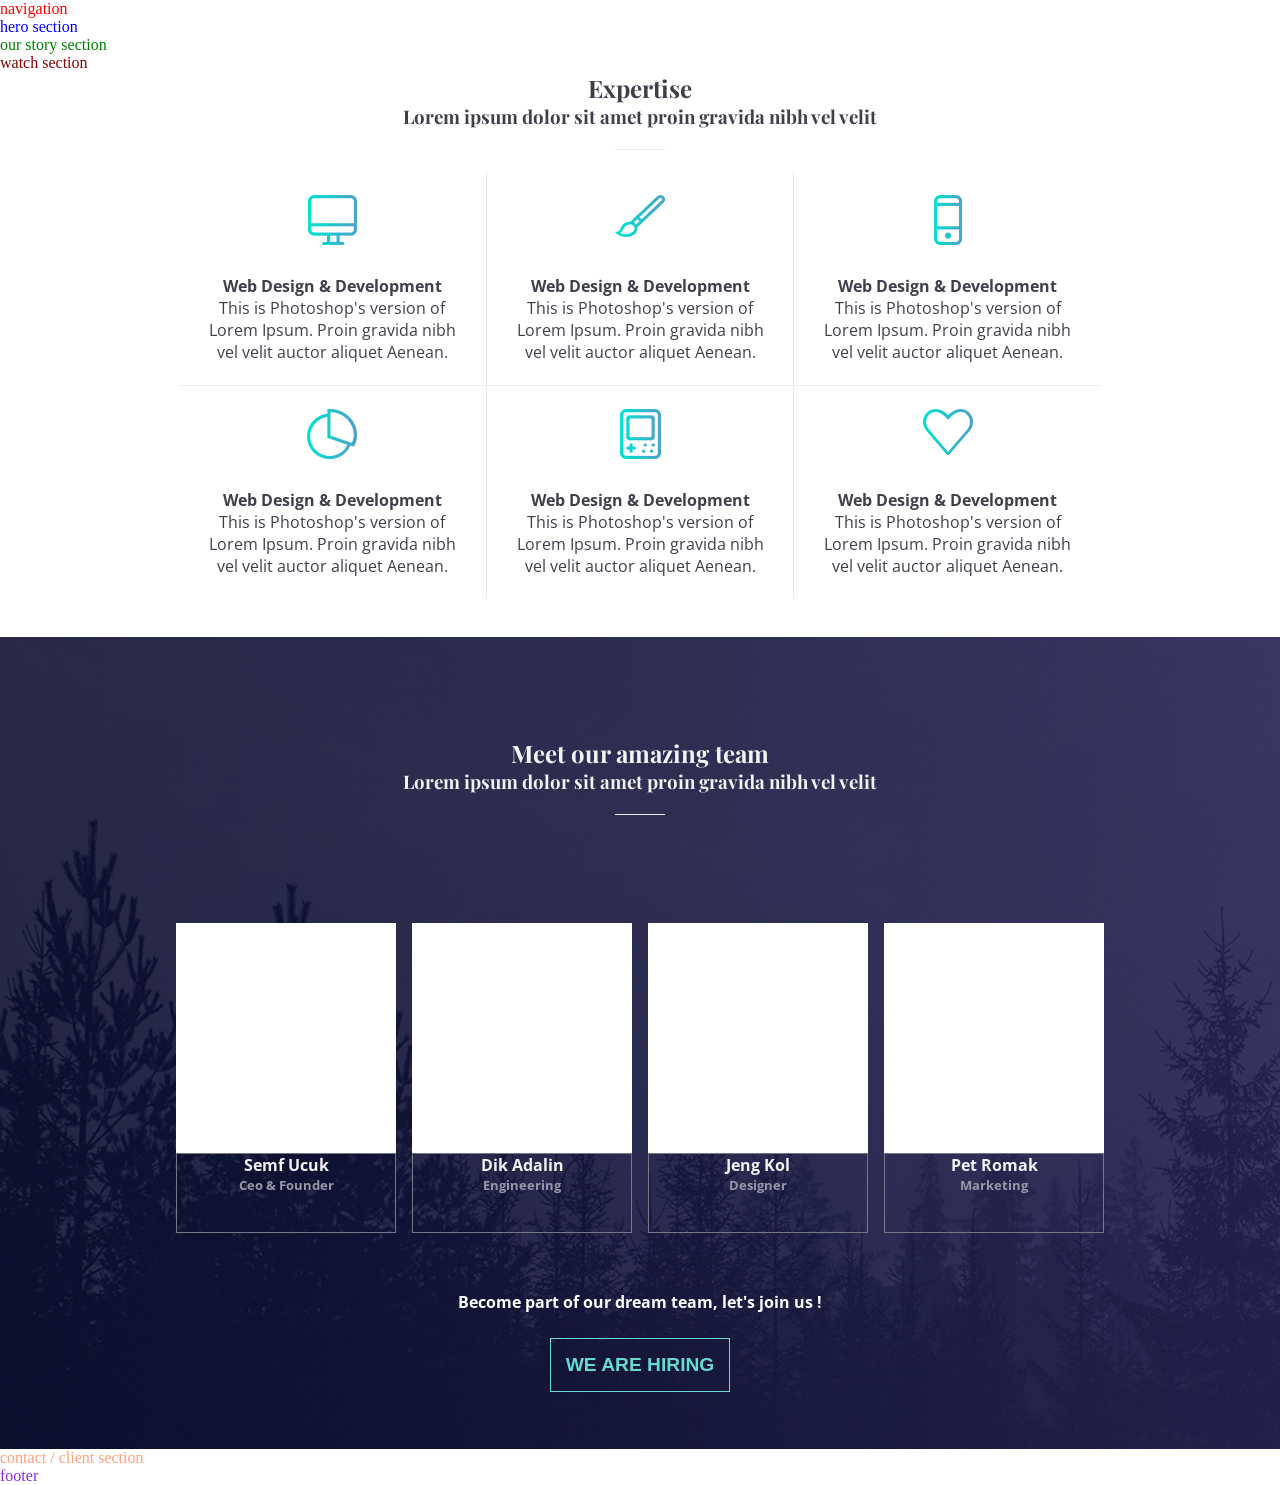
==== index.html @ 02283d52 "add expertise and team section" ====
<!DOCTYPE html>
<html lang="en">

<head>
    <meta charset="UTF-8" />
    <meta http-equiv="X-UA-Compatible" content="IE=edge" />
    <meta name="viewport" content="width=device-width, initial-scale=1.0" />
    <link rel="stylesheet" href="styles.css">
    <title>Document</title>
</head>

<body>
    <header>
        <nav>navigation</nav>
        <section id="hero-section">hero section</section>
    </header>
    <main>
        <section id="our_story-section">our story section</section>
        <section id="watch-section">watch section</section>
        <section id="expertise-section">
            <div class="wrapper5">
                <div class="top5">
                    <h2>
                        Expertise
                    </h2>
                    <h3>Lorem ipsum dolor sit amet proin gravida nibh vel velit</h3>
                    <div class="linie">&#32;</div>

                </div>
                <div class="box5" id="b1">
                    <div class="img">
                        <img src="/images/screen.png" alt="">
                    </div>

                    <h4>Web Design & Development</h4>
                    <p>This is Photoshop's version of Lorem Ipsum. Proin gravida nibh vel velit auctor aliquet Aenean.</p>
                </div>
                <div class="box5" id="b2">
                    <div class="img">
                        <img src="/images/pen.png" alt=""></div>
                    <h4>Web Design & Development</h4>
                    <p>This is Photoshop's version of Lorem Ipsum. Proin gravida nibh vel velit auctor aliquet Aenean.</p>

                </div>
                <div class="box5" id="b3">
                    <div class="img">
                        <img src="/images/mobile.png" alt=""></div>
                    <h4>Web Design & Development</h4>
                    <p>This is Photoshop's version of Lorem Ipsum. Proin gravida nibh vel velit auctor aliquet Aenean.</p>

                </div>
                <div class="box5" id="b4">
                    <div class="img">
                        <img src="/images/graph.png" alt=""></div>
                    <h4>Web Design & Development</h4>
                    <p>This is Photoshop's version of Lorem Ipsum. Proin gravida nibh vel velit auctor aliquet Aenean.</p>
                </div>
                <div class="box5" id="b5">
                    <div class="img">
                        <img src="/images/gameboy.png" alt=""></div>
                    <h4>Web Design & Development</h4>
                    <p>This is Photoshop's version of Lorem Ipsum. Proin gravida nibh vel velit auctor aliquet Aenean.</p>

                </div>
                <div class="box5" id="b6">
                    <div class="img">
                        <img src="/images/heart.png" alt=""></div>
                    <h4>Web Design & Development</h4>
                    <p>This is Photoshop's version of Lorem Ipsum. Proin gravida nibh vel velit auctor aliquet Aenean.</p>

                </div>

            </div>

        </section>
        <section id="team-section">
            <div class="wrapper6">
                <div class="container">
                    <div class="top">
                        <h2>
                            Meet our amazing team
                        </h2>
                        <h3>Lorem ipsum dolor sit amet proin gravida nibh vel velit</h3>
                        <div class="linie">&#32;</div>
                        <!-- Leerzeichen im div, damit es sichtbar wird -->
                    </div>
                    <div class="middle">
                        <div class="box1">
                            <div class="up">

                            </div>
                            <div class="down">
                                <h4>Semf Ucuk</h4>
                                <h5>Ceo & Founder</h5>
                            </div>
                        </div>
                        <div class="box2">
                            <div class="up">

                            </div>
                            <div class="down">
                                <h4>Dik Adalin</h4>
                                <h5>Engineering</h5>
                            </div>
                        </div>
                        <div class="box3">
                            <div class="up">

                            </div>
                            <div class="down">
                                <h4>Jeng Kol</h4>
                                <h5>Designer</h5>
                            </div>
                        </div>
                        <div class="box4">
                            <div class="up">

                            </div>
                            <div class="down">
                                <h4>Pet Romak</h4>
                                <h5>Marketing</h5>
                            </div>
                        </div>
                    </div>
                    <div class="bottom">
                        <h4>Become part of our dream team, let's join us !</h4>
                        <form action="">
                            <button type="submit">We are hiring</button>
                        </form>
                    </div>
                </div>
            </div>
        </section>
        <section id="contact_client-section">contact / client section</section>
    </main>
    <footer>footer</footer>
</body>

</html>
---- styles.css ----
/*fonts für team-section und contact-client-section*/
    
    @import url('https://fonts.googleapis.com/css2?family=Open+Sans:wght@300&family=Playfair+Display:wght@600&display=swap');
    * {
        margin: 0;
    }
    
    nav {
        color: red;
    }
    
    #hero-section {
        color: blue;
    }
    
    #our_story-section {
        color: green;
    }
    
    #watch-section {
        color: darkred;
    }
    
    #expertise-section {
        color: fuchsia;
    }
    /* expertise-section */
    
    #expertise-section {
        width: 100%;
        display: flex;
        justify-content: center;
    }
    
    #expertise-section .wrapper5 {
        width: 60rem;
        display: flex;
        font-family: 'Playfair Display', serif;
        color: rgb(64, 62, 75);
        flex-wrap: wrap;
        justify-content: center;
        margin-bottom: 2.4rem;
    }
    
    #expertise-section .wrapper5 .top5 {
        width: 100%;
        text-align: center;
    }
    
    #expertise-section .wrapper5 #b1,
    #b2,
    #b4,
    #b5 {
        border-right: 1px solid rgb(235, 235, 235);
    }
    
    #expertise-section .wrapper5 #b1,
    #b2,
    #b3 {
        border-bottom: 1px solid rgb(235, 235, 235);
        margin-top: 1.4rem;
    }
    
    @media only screen and (max-width: 900px) {
        #expertise-section .wrapper5 #b1,
        #b3,
        #b5 {
            border-right: 1px solid rgb(235, 235, 235);
        }
        #expertise-section .wrapper5 #b1,
        #b2,
        #b3,
        #b4 {
            border-bottom: 1px solid rgb(235, 235, 235);
        }
        #expertise-section .wrapper5 #b2,
        #b4,
        #b6 {
            border-right: none;
        }
        #expertise-section .wrapper5 #b1,
        #b2 {
            margin-top: 1.4rem;
        }
    }
    
    #expertise-section .wrapper5 .box5 {
        width: 16.375rem;
        text-align: center;
        display: flex;
        flex-direction: column;
        padding: 1.4rem 1.4rem;
    }
    
    #expertise-section .wrapper5 .box5 .img {
        height: 3rem;
        padding-bottom: 2rem;
    }
    
    #expertise-section .wrapper5 .box5 h4,
    p {
        font-family: 'Open Sans', sans-serif;
    }
    /* team-section */
    
    #team-section .wrapper6 {
        width: 100%;
        height: 100%;
        background-image: url(/images/bgk-header.png);
        background-repeat: no-repeat;
        background-size: cover;
        display: flex;
        justify-content: center;
    }
    
    #team-section .container {
        height: 100%;
        width: 60rem;
        font-family: 'Playfair Display', serif;
    }
    
    #team-section .container h2 {
        color: rgb(243, 243, 245);
    }
    
    #team-section .container h3 {
        color: rgb(243, 243, 245);
    }
    
    #team-section .container .top {
        height: 11.625rem;
        text-align: center;
        margin-top: 100px;
    }
    
    .linie {
        border-bottom: 1px solid rgb(235, 235, 235);
        width: 3.125rem;
        margin: 0 auto;
        height: 1.25rem;
    }
    
    #team-section .container .middle {
        display: flex;
        flex-direction: row;
        justify-content: space-evenly;
    }
    
    #team-section .container .middle div[class*="box"] {
        width: 220px;
        height: 19.375rem;
    }
    
    #team-section .container .middle div[class="up"] {
        background-color: white;
        height: 230px;
    }
    
    #team-section .container .middle div[class="down"] {
        border: 1px solid rgb(118, 120, 138);
        height: 78px;
        text-align: center;
        font-family: 'Open Sans', sans-serif;
    }
    
    #team-section .container .middle div[class="down"] h4 {
        color: rgb(243, 243, 245);
    }
    
    #team-section .container .middle div[class="down"] h5 {
        color: rgb(152, 152, 169);
    }
    
    #team-section .container .bottom {
        height: 13.5rem;
        display: flex;
        flex-direction: column;
        justify-content: center;
        align-items: center;
        color: white;
        font-family: 'Open Sans', sans-serif;
    }
    
    #team-section .container .bottom button {
        border: 1px solid rgb(104, 218, 205);
        color: rgb(104, 218, 205);
        text-transform: uppercase;
        padding: 15px;
        font-weight: bold;
        font-size: larger;
        background-color: transparent;
        margin-top: 1.5625rem;
    }
    
    #contact_client-section {
        color: lightsalmon;
    }
    
    footer {
        color: blueviolet;
    }
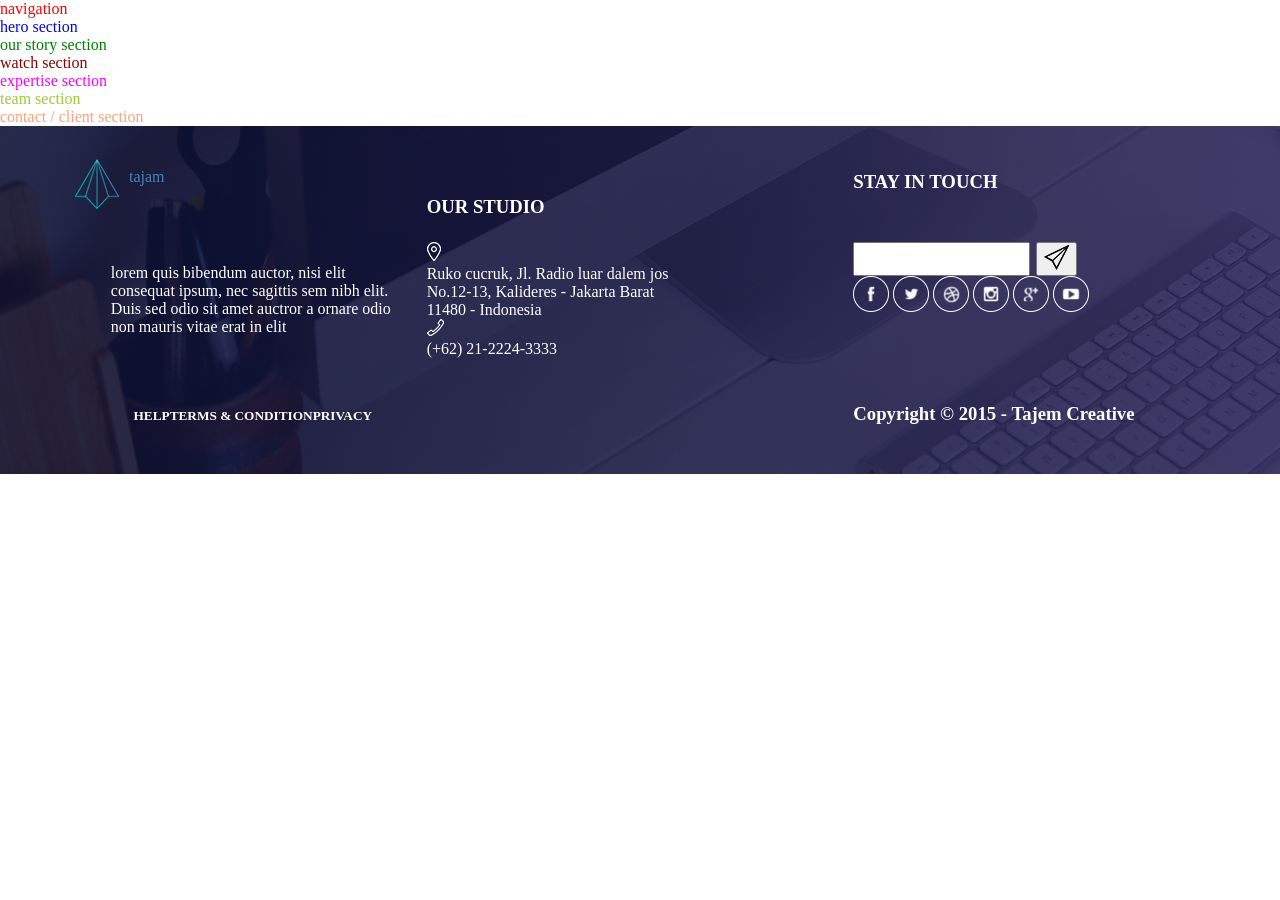
==== commit a2942a83: "footer2.0" ====
--- a/index.html
+++ b/index.html
@@ -17,123 +17,65 @@
     <main>
         <section id="our_story-section">our story section</section>
         <section id="watch-section">watch section</section>
-        <section id="expertise-section">
-            <div class="wrapper5">
-                <div class="top5">
-                    <h2>
-                        Expertise
-                    </h2>
-                    <h3>Lorem ipsum dolor sit amet proin gravida nibh vel velit</h3>
-                    <div class="linie">&#32;</div>
-
-                </div>
-                <div class="box5" id="b1">
-                    <div class="img">
-                        <img src="/images/screen.png" alt="">
-                    </div>
-
-                    <h4>Web Design & Development</h4>
-                    <p>This is Photoshop's version of Lorem Ipsum. Proin gravida nibh vel velit auctor aliquet Aenean.</p>
-                </div>
-                <div class="box5" id="b2">
-                    <div class="img">
-                        <img src="/images/pen.png" alt=""></div>
-                    <h4>Web Design & Development</h4>
-                    <p>This is Photoshop's version of Lorem Ipsum. Proin gravida nibh vel velit auctor aliquet Aenean.</p>
-
-                </div>
-                <div class="box5" id="b3">
-                    <div class="img">
-                        <img src="/images/mobile.png" alt=""></div>
-                    <h4>Web Design & Development</h4>
-                    <p>This is Photoshop's version of Lorem Ipsum. Proin gravida nibh vel velit auctor aliquet Aenean.</p>
-
-                </div>
-                <div class="box5" id="b4">
-                    <div class="img">
-                        <img src="/images/graph.png" alt=""></div>
-                    <h4>Web Design & Development</h4>
-                    <p>This is Photoshop's version of Lorem Ipsum. Proin gravida nibh vel velit auctor aliquet Aenean.</p>
-                </div>
-                <div class="box5" id="b5">
-                    <div class="img">
-                        <img src="/images/gameboy.png" alt=""></div>
-                    <h4>Web Design & Development</h4>
-                    <p>This is Photoshop's version of Lorem Ipsum. Proin gravida nibh vel velit auctor aliquet Aenean.</p>
-
-                </div>
-                <div class="box5" id="b6">
-                    <div class="img">
-                        <img src="/images/heart.png" alt=""></div>
-                    <h4>Web Design & Development</h4>
-                    <p>This is Photoshop's version of Lorem Ipsum. Proin gravida nibh vel velit auctor aliquet Aenean.</p>
-
-                </div>
-
-            </div>
-
-        </section>
-        <section id="team-section">
-            <div class="wrapper6">
-                <div class="container">
-                    <div class="top">
-                        <h2>
-                            Meet our amazing team
-                        </h2>
-                        <h3>Lorem ipsum dolor sit amet proin gravida nibh vel velit</h3>
-                        <div class="linie">&#32;</div>
-                        <!-- Leerzeichen im div, damit es sichtbar wird -->
-                    </div>
-                    <div class="middle">
-                        <div class="box1">
-                            <div class="up">
-
-                            </div>
-                            <div class="down">
-                                <h4>Semf Ucuk</h4>
-                                <h5>Ceo & Founder</h5>
-                            </div>
-                        </div>
-                        <div class="box2">
-                            <div class="up">
-
-                            </div>
-                            <div class="down">
-                                <h4>Dik Adalin</h4>
-                                <h5>Engineering</h5>
-                            </div>
-                        </div>
-                        <div class="box3">
-                            <div class="up">
-
-                            </div>
-                            <div class="down">
-                                <h4>Jeng Kol</h4>
-                                <h5>Designer</h5>
-                            </div>
-                        </div>
-                        <div class="box4">
-                            <div class="up">
-
-                            </div>
-                            <div class="down">
-                                <h4>Pet Romak</h4>
-                                <h5>Marketing</h5>
-                            </div>
-                        </div>
-                    </div>
-                    <div class="bottom">
-                        <h4>Become part of our dream team, let's join us !</h4>
-                        <form action="">
-                            <button type="submit">We are hiring</button>
-                        </form>
-                    </div>
-                </div>
-            </div>
-        </section>
+        <section id="expertise-section">expertise section</section>
+        <section id="team-section">team section</section>
         <section id="contact_client-section">contact / client section</section>
     </main>
-    <footer>footer</footer>
+    <!-- Romano's Abschnitt -->
+    <footer>
+    <div class="parent">
+        <div class="div1">
+        <img src="images/logo.png" width="44" height="50">
+             <p>tajam</p>
+    </div>
+        <div class="div2">
+            <h3>OUR STUDIO</h3>
+        </div>
+        <div class="div3">
+            <h3>STAY IN TOUCH</h3>
+        </div>
+        <div class="div4">
+            <p>lorem quis bibendum auctor, nisi elit<br>
+                consequat ipsum, nec sagittis sem nibh elit.<br>
+                Duis sed odio sit amet auctror a ornare odio<br>
+                non mauris vitae erat in elit</p>
+        </div>
+        <div class="div5">
+            <img src="images/big104.png" class="pic1">
+            <p>Ruko cucruk, Jl. Radio luar dalem jos<br>
+                No.12-13, Kalideres - Jakarta Barat<br>
+                11480 - Indonesia</p>
+            <img src="images/phone351.png" class="pic2">
+            <p>(+62) 21-2224-3333</p>
+        </div>
+        <div class="div6">
+            <div class="subsc">
+                <input type="email" >
+                <button type="submit" class="subbut"><img src="images/paper122.png"></button>
+            </div>
+            <img src="images/facebook.png">
+            <img src="images/twitter.png">
+            <img src="images/dribbble.png">
+            <img src="images/instagram.png">
+            <img src="images/gplus.png">
+            <img src="images/youtube.png">
+        </div>
+        <div class="div7">
+            <p>&nbsp</p>
+            <h5>HELP</h5> <h5>TERMS & CONDITION</h5> <h5>PRIVACY</h5>
+        </div>
+        <div class="div8">
+
+        </div>
+        <div class="div9">
+            <h3>Copyright &copy 2015 - Tajem Creative</h3>
+        </div>
+
+
+
+    </div>
+
+    </footer>
 </body>
 
 </html>
--- a/styles.css
+++ b/styles.css
@@ -1,201 +1,107 @@
-    /*fonts für team-section und contact-client-section*/
-    
-    @import url('https://fonts.googleapis.com/css2?family=Open+Sans:wght@300&family=Playfair+Display:wght@600&display=swap');
-    * {
-        margin: 0;
-    }
-    
-    nav {
-        color: red;
-    }
-    
-    #hero-section {
-        color: blue;
-    }
-    
-    #our_story-section {
-        color: green;
-    }
-    
-    #watch-section {
-        color: darkred;
-    }
-    
-    #expertise-section {
-        color: fuchsia;
-    }
-    /* expertise-section */
-    
-    #expertise-section {
-        width: 100%;
-        display: flex;
-        justify-content: center;
-    }
-    
-    #expertise-section .wrapper5 {
-        width: 60rem;
-        display: flex;
-        font-family: 'Playfair Display', serif;
-        color: rgb(64, 62, 75);
-        flex-wrap: wrap;
-        justify-content: center;
-        margin-bottom: 2.4rem;
-    }
-    
-    #expertise-section .wrapper5 .top5 {
-        width: 100%;
-        text-align: center;
-    }
-    
-    #expertise-section .wrapper5 #b1,
-    #b2,
-    #b4,
-    #b5 {
-        border-right: 1px solid rgb(235, 235, 235);
-    }
-    
-    #expertise-section .wrapper5 #b1,
-    #b2,
-    #b3 {
-        border-bottom: 1px solid rgb(235, 235, 235);
-        margin-top: 1.4rem;
-    }
-    
-    @media only screen and (max-width: 900px) {
-        #expertise-section .wrapper5 #b1,
-        #b3,
-        #b5 {
-            border-right: 1px solid rgb(235, 235, 235);
-        }
-        #expertise-section .wrapper5 #b1,
-        #b2,
-        #b3,
-        #b4 {
-            border-bottom: 1px solid rgb(235, 235, 235);
-        }
-        #expertise-section .wrapper5 #b2,
-        #b4,
-        #b6 {
-            border-right: none;
-        }
-        #expertise-section .wrapper5 #b1,
-        #b2 {
-            margin-top: 1.4rem;
-        }
-    }
-    
-    #expertise-section .wrapper5 .box5 {
-        width: 16.375rem;
-        text-align: center;
-        display: flex;
-        flex-direction: column;
-        padding: 1.4rem 1.4rem;
-    }
-    
-    #expertise-section .wrapper5 .box5 .img {
-        height: 3rem;
-        padding-bottom: 2rem;
-    }
-    
-    #expertise-section .wrapper5 .box5 h4,
-    p {
-        font-family: 'Open Sans', sans-serif;
-    }
-    /* team-section */
-    
-    #team-section .wrapper6 {
-        width: 100%;
-        height: 100%;
-        background-image: url(/images/bgk-header.png);
-        background-repeat: no-repeat;
-        background-size: cover;
-        display: flex;
-        justify-content: center;
-    }
-    
-    #team-section .container {
-        height: 100%;
-        width: 60rem;
-        font-family: 'Playfair Display', serif;
-    }
-    
-    #team-section .container h2 {
-        color: rgb(243, 243, 245);
-    }
-    
-    #team-section .container h3 {
-        color: rgb(243, 243, 245);
-    }
-    
-    #team-section .container .top {
-        height: 11.625rem;
-        text-align: center;
-        margin-top: 100px;
-    }
-    
-    .linie {
-        border-bottom: 1px solid rgb(235, 235, 235);
-        width: 3.125rem;
-        margin: 0 auto;
-        height: 1.25rem;
-    }
-    
-    #team-section .container .middle {
-        display: flex;
-        flex-direction: row;
-        justify-content: space-evenly;
-    }
-    
-    #team-section .container .middle div[class*="box"] {
-        width: 220px;
-        height: 19.375rem;
-    }
-    
-    #team-section .container .middle div[class="up"] {
-        background-color: white;
-        height: 230px;
-    }
-    
-    #team-section .container .middle div[class="down"] {
-        border: 1px solid rgb(118, 120, 138);
-        height: 78px;
-        text-align: center;
-        font-family: 'Open Sans', sans-serif;
-    }
-    
-    #team-section .container .middle div[class="down"] h4 {
-        color: rgb(243, 243, 245);
-    }
-    
-    #team-section .container .middle div[class="down"] h5 {
-        color: rgb(152, 152, 169);
-    }
-    
-    #team-section .container .bottom {
-        height: 13.5rem;
-        display: flex;
-        flex-direction: column;
-        justify-content: center;
-        align-items: center;
-        color: white;
-        font-family: 'Open Sans', sans-serif;
-    }
-    
-    #team-section .container .bottom button {
-        border: 1px solid rgb(104, 218, 205);
-        color: rgb(104, 218, 205);
-        text-transform: uppercase;
-        padding: 15px;
-        font-weight: bold;
-        font-size: larger;
-        background-color: transparent;
-        margin-top: 1.5625rem;
-    }
-    
-    #contact_client-section {
-        color: lightsalmon;
-    }
-    
-    footer {
-        color: blueviolet;
-    }+* {margin: 0;
+}
+nav {
+    color: red;
+}
+#hero-section {
+    color: blue;
+}
+#our_story-section{
+color: green;
+}
+#watch-section { color: darkred;
+}
+#expertise-section {
+    color: fuchsia;
+}
+#team-section {
+    color: yellowgreen;
+}
+#contact_client-section {
+    color: lightsalmon;
+}
+/*Footer - Start - Romano */
+footer {
+    /*color: white;*/
+    background-image: url("images/bgk-footer.png");
+    color: white;
+}
+.parent {
+    display: grid;
+    grid-template-columns: repeat(3, 1fr);
+    grid-template-rows: repeat(3, 1fr);
+    grid-column-gap: 0px;
+    grid-row-gap: 0px;
+
+
+}
+
+.div1 {
+    grid-area: 1 / 1 / 2 / 2;
+    color: steelblue;
+    justify-content: center;
+    justify-items: stretch;
+    display: flex;
+    align-items: center;
+    padding-left: 75px;
+}
+.div1 p{
+    flex-grow: 1;
+    padding-left: 10px;
+    height: 2em;
+
+}
+.div2 {
+    grid-area: 1 / 2 / 2 / 3;
+    justify-content: center;
+    align-content: center;
+    align-items: center;
+}
+h3{
+    padding-top: 45px;
+}
+.div3 { grid-area: 1 / 3 / 2 / 4;
+}
+
+.div4 {
+    grid-area: 2 / 1 / 3 / 2;
+    justify-content: center;
+    display: flex;
+    align-items: center;
+    padding-left: 75px;
+}
+
+.div5 {
+    grid-area: 2 / 2 / 3 / 3;
+}
+
+.div6 {
+    grid-area: 2 / 3 / 3 / 4;
+    padding-right: 75px;
+}
+.div6 img{
+
+}
+.subsc{
+    display: flex;
+    gap: 6px;
+}
+.subbut{
+
+}
+.div7 {
+    grid-area: 3 / 1 / 4 / 2;
+    justify-content: center;
+    display: flex;
+    align-items: center;
+    padding-left: 75px;
+}
+
+.div8 {
+    grid-area: 3 / 2 / 4 / 3;
+}
+
+.div9 {
+    grid-area: 3 / 3 / 4 / 4;
+}
+/*Footer - Ende - Romano */
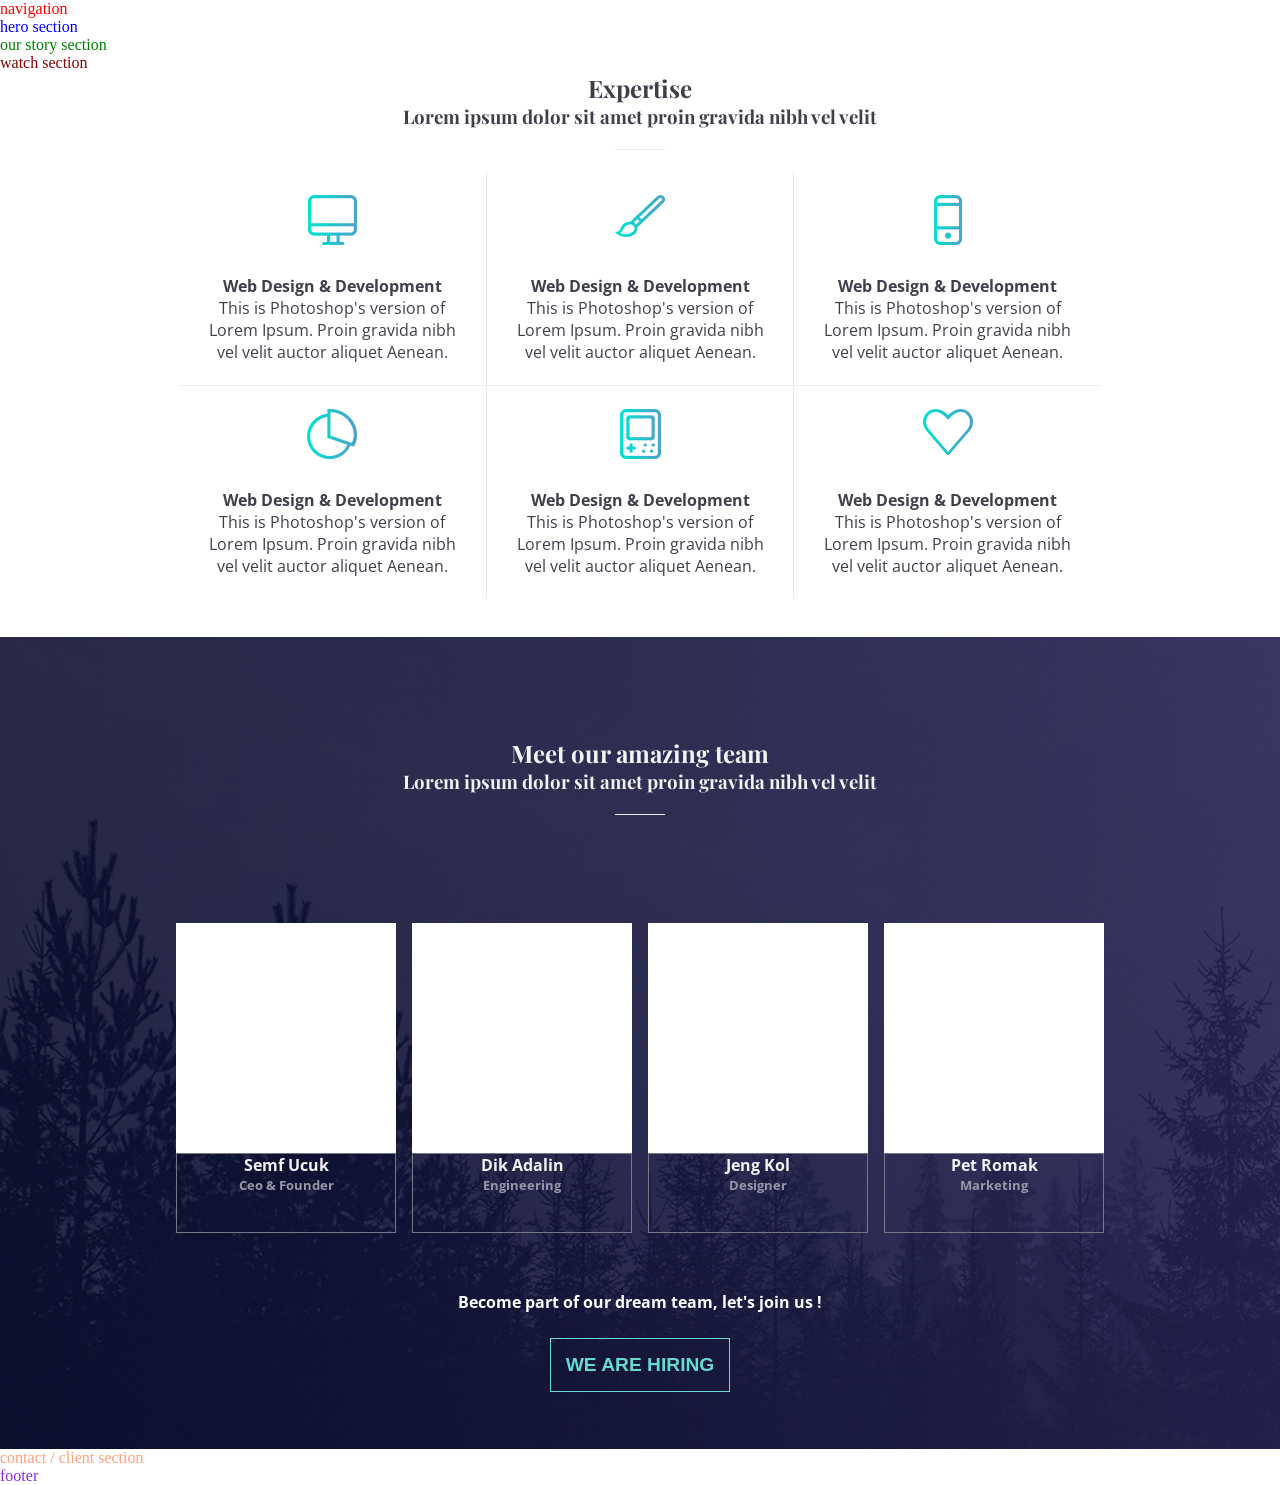
==== commit e8d687d7: "add all" ====
--- a/index.html
+++ b/index.html
@@ -17,65 +17,124 @@
     <main>
         <section id="our_story-section">our story section</section>
         <section id="watch-section">watch section</section>
-        <section id="expertise-section">expertise section</section>
-        <section id="team-section">team section</section>
+        <section id="expertise-section">
+            <div class="wrapper5">
+                <div class="top5">
+                    <h2>
+                        Expertise
+                    </h2>
+                    <h3>Lorem ipsum dolor sit amet proin gravida nibh vel velit</h3>
+                    <div class="linie">&#32;</div>
+
+                </div>
+                <div class="box5" id="b1">
+                    <div class="img">
+                        <img src="/images/screen.png" alt="">
+                    </div>
+
+                    <h4>Web Design & Development</h4>
+                    <p>This is Photoshop's version of Lorem Ipsum. Proin gravida nibh vel velit auctor aliquet Aenean.</p>
+                </div>
+                <div class="box5" id="b2">
+                    <div class="img">
+                        <img src="/images/pen.png" alt=""></div>
+                    <h4>Web Design & Development</h4>
+                    <p>This is Photoshop's version of Lorem Ipsum. Proin gravida nibh vel velit auctor aliquet Aenean.</p>
+
+                </div>
+                <div class="box5" id="b3">
+                    <div class="img">
+                        <img src="/images/mobile.png" alt=""></div>
+                    <h4>Web Design & Development</h4>
+                    <p>This is Photoshop's version of Lorem Ipsum. Proin gravida nibh vel velit auctor aliquet Aenean.</p>
+
+                </div>
+                <div class="box5" id="b4">
+                    <div class="img">
+                        <img src="/images/graph.png" alt=""></div>
+                    <h4>Web Design & Development</h4>
+                    <p>This is Photoshop's version of Lorem Ipsum. Proin gravida nibh vel velit auctor aliquet Aenean.</p>
+                </div>
+                <div class="box5" id="b5">
+                    <div class="img">
+                        <img src="/images/gameboy.png" alt=""></div>
+                    <h4>Web Design & Development</h4>
+                    <p>This is Photoshop's version of Lorem Ipsum. Proin gravida nibh vel velit auctor aliquet Aenean.</p>
+
+                </div>
+                <div class="box5" id="b6">
+                    <div class="img">
+                        <img src="/images/heart.png" alt=""></div>
+                    <h4>Web Design & Development</h4>
+                    <p>This is Photoshop's version of Lorem Ipsum. Proin gravida nibh vel velit auctor aliquet Aenean.</p>
+
+                </div>
+
+            </div>
+
+
+        </section>
+        <section id="team-section">
+            <div class="wrapper6">
+                <div class="container">
+                    <div class="top">
+                        <h2>
+                            Meet our amazing team
+                        </h2>
+                        <h3>Lorem ipsum dolor sit amet proin gravida nibh vel velit</h3>
+                        <div class="linie">&#32;</div>
+                        <!-- Leerzeichen im div, damit es sichtbar wird -->
+                    </div>
+                    <div class="middle">
+                        <div class="box1">
+                            <div class="up">
+
+                            </div>
+                            <div class="down">
+                                <h4>Semf Ucuk</h4>
+                                <h5>Ceo & Founder</h5>
+                            </div>
+                        </div>
+                        <div class="box2">
+                            <div class="up">
+
+                            </div>
+                            <div class="down">
+                                <h4>Dik Adalin</h4>
+                                <h5>Engineering</h5>
+                            </div>
+                        </div>
+                        <div class="box3">
+                            <div class="up">
+
+                            </div>
+                            <div class="down">
+                                <h4>Jeng Kol</h4>
+                                <h5>Designer</h5>
+                            </div>
+                        </div>
+                        <div class="box4">
+                            <div class="up">
+
+                            </div>
+                            <div class="down">
+                                <h4>Pet Romak</h4>
+                                <h5>Marketing</h5>
+                            </div>
+                        </div>
+                    </div>
+                    <div class="bottom">
+                        <h4>Become part of our dream team, let's join us !</h4>
+                        <form action="">
+                            <button type="submit">We are hiring</button>
+                        </form>
+                    </div>
+                </div>
+            </div>
+        </section>
         <section id="contact_client-section">contact / client section</section>
     </main>
-    <!-- Romano's Abschnitt -->
-    <footer>
-    <div class="parent">
-        <div class="div1">
-        <img src="images/logo.png" width="44" height="50">
-             <p>tajam</p>
-    </div>
-        <div class="div2">
-            <h3>OUR STUDIO</h3>
-        </div>
-        <div class="div3">
-            <h3>STAY IN TOUCH</h3>
-        </div>
-        <div class="div4">
-            <p>lorem quis bibendum auctor, nisi elit<br>
-                consequat ipsum, nec sagittis sem nibh elit.<br>
-                Duis sed odio sit amet auctror a ornare odio<br>
-                non mauris vitae erat in elit</p>
-        </div>
-        <div class="div5">
-            <img src="images/big104.png" class="pic1">
-            <p>Ruko cucruk, Jl. Radio luar dalem jos<br>
-                No.12-13, Kalideres - Jakarta Barat<br>
-                11480 - Indonesia</p>
-            <img src="images/phone351.png" class="pic2">
-            <p>(+62) 21-2224-3333</p>
-        </div>
-        <div class="div6">
-            <div class="subsc">
-                <input type="email" >
-                <button type="submit" class="subbut"><img src="images/paper122.png"></button>
-            </div>
-            <img src="images/facebook.png">
-            <img src="images/twitter.png">
-            <img src="images/dribbble.png">
-            <img src="images/instagram.png">
-            <img src="images/gplus.png">
-            <img src="images/youtube.png">
-        </div>
-        <div class="div7">
-            <p>&nbsp</p>
-            <h5>HELP</h5> <h5>TERMS & CONDITION</h5> <h5>PRIVACY</h5>
-        </div>
-        <div class="div8">
-
-        </div>
-        <div class="div9">
-            <h3>Copyright &copy 2015 - Tajem Creative</h3>
-        </div>
-
-
-
-    </div>
-
-    </footer>
+    <footer>footer</footer>
 </body>
 
 </html>
--- a/styles.css
+++ b/styles.css
@@ -1,107 +1,204 @@
-* {margin: 0;
-}
-nav {
-    color: red;
-}
-#hero-section {
-    color: blue;
-}
-#our_story-section{
-color: green;
-}
-#watch-section { color: darkred;
-}
-#expertise-section {
-    color: fuchsia;
-}
-#team-section {
-    color: yellowgreen;
-}
-#contact_client-section {
-    color: lightsalmon;
-}
-/*Footer - Start - Romano */
-footer {
-    /*color: white;*/
-    background-image: url("images/bgk-footer.png");
-    color: white;
-}
-.parent {
-    display: grid;
-    grid-template-columns: repeat(3, 1fr);
-    grid-template-rows: repeat(3, 1fr);
-    grid-column-gap: 0px;
-    grid-row-gap: 0px;
-
-
-}
-
-.div1 {
-    grid-area: 1 / 1 / 2 / 2;
-    color: steelblue;
-    justify-content: center;
-    justify-items: stretch;
-    display: flex;
-    align-items: center;
-    padding-left: 75px;
-}
-.div1 p{
-    flex-grow: 1;
-    padding-left: 10px;
-    height: 2em;
-
-}
-.div2 {
-    grid-area: 1 / 2 / 2 / 3;
-    justify-content: center;
-    align-content: center;
-    align-items: center;
-}
-h3{
-    padding-top: 45px;
-}
-.div3 { grid-area: 1 / 3 / 2 / 4;
-}
-
-.div4 {
-    grid-area: 2 / 1 / 3 / 2;
-    justify-content: center;
-    display: flex;
-    align-items: center;
-    padding-left: 75px;
-}
-
-.div5 {
-    grid-area: 2 / 2 / 3 / 3;
-}
-
-.div6 {
-    grid-area: 2 / 3 / 3 / 4;
-    padding-right: 75px;
-}
-.div6 img{
-
-}
-.subsc{
-    display: flex;
-    gap: 6px;
-}
-.subbut{
-
-}
-.div7 {
-    grid-area: 3 / 1 / 4 / 2;
-    justify-content: center;
-    display: flex;
-    align-items: center;
-    padding-left: 75px;
-}
-
-.div8 {
-    grid-area: 3 / 2 / 4 / 3;
-}
-
-.div9 {
-    grid-area: 3 / 3 / 4 / 4;
-}
-/*Footer - Ende - Romano */+    /*fonts für team-section und contact-client-section*/
+    
+    @import url('https://fonts.googleapis.com/css2?family=Open+Sans:wght@300&family=Playfair+Display:wght@600&display=swap');
+    * {
+        margin: 0;
+    }
+    
+    nav {
+        color: red;
+    }
+    
+    #hero-section {
+        color: blue;
+    }
+    
+    #our_story-section {
+        color: green;
+    }
+    
+    #watch-section {
+        color: darkred;
+    }
+    
+    #expertise-section {
+        color: fuchsia;
+    }
+    /* expertise-section !!! */
+    
+    #expertise-section {
+        width: 100%;
+        display: flex;
+        justify-content: center;
+    }
+    
+    #expertise-section .wrapper5 {
+        width: 60rem;
+        display: flex;
+        font-family: 'Playfair Display', serif;
+        color: rgb(64, 62, 75);
+        flex-wrap: wrap;
+        justify-content: center;
+        margin-bottom: 2.4rem;
+    }
+    
+    #expertise-section .wrapper5 .top5 {
+        width: 100%;
+        text-align: center;
+    }
+    
+    #expertise-section .wrapper5 #b1,
+    #b2,
+    #b4,
+    #b5 {
+        border-right: 1px solid rgb(235, 235, 235);
+    }
+    
+    #expertise-section .wrapper5 #b1,
+    #b2,
+    #b3 {
+        border-bottom: 1px solid rgb(235, 235, 235);
+        margin-top: 1.4rem;
+    }
+    
+    @media only screen and (max-width: 940px) {
+        #expertise-section .wrapper5 #b1,
+        #b3,
+        #b5 {
+            border-right: 1px solid rgb(235, 235, 235);
+        }
+        #expertise-section .wrapper5 #b1,
+        #b2,
+        #b3,
+        #b4 {
+            border-bottom: 1px solid rgb(235, 235, 235);
+        }
+        #expertise-section .wrapper5 #b2,
+        #b4,
+        #b6 {
+            border-right: none;
+        }
+        #expertise-section .wrapper5 #b1,
+        #b2 {
+            margin-top: 1.4rem;
+        }
+        #expertise-section .wrapper5 #b3 {
+            margin-top: 0;
+        }
+    }
+    
+    #expertise-section .wrapper5 .box5 {
+        width: 16.375rem;
+        text-align: center;
+        display: flex;
+        flex-direction: column;
+        padding: 1.4rem 1.4rem;
+    }
+    
+    #expertise-section .wrapper5 .box5 .img {
+        height: 3rem;
+        padding-bottom: 2rem;
+    }
+    
+    #expertise-section .wrapper5 .box5 h4,
+    p {
+        font-family: 'Open Sans', sans-serif;
+    }
+    /* team-section */
+    
+    #team-section .wrapper6 {
+        width: 100%;
+        height: 100%;
+        background-image: url(/images/bgk-header.png);
+        background-repeat: no-repeat;
+        background-size: cover;
+        display: flex;
+        justify-content: center;
+    }
+    
+    #team-section .container {
+        height: 100%;
+        width: 60rem;
+        font-family: 'Playfair Display', serif;
+    }
+    
+    #team-section .container h2 {
+        color: rgb(243, 243, 245);
+    }
+    
+    #team-section .container h3 {
+        color: rgb(243, 243, 245);
+    }
+    
+    #team-section .container .top {
+        height: 11.625rem;
+        text-align: center;
+        margin-top: 100px;
+    }
+    
+    .linie {
+        border-bottom: 1px solid rgb(235, 235, 235);
+        width: 3.125rem;
+        margin: 0 auto;
+        height: 1.25rem;
+    }
+    
+    #team-section .container .middle {
+        display: flex;
+        flex-direction: row;
+        justify-content: space-evenly;
+    }
+    
+    #team-section .container .middle div[class*="box"] {
+        width: 220px;
+        height: 19.375rem;
+    }
+    
+    #team-section .container .middle div[class="up"] {
+        background-color: white;
+        height: 230px;
+    }
+    
+    #team-section .container .middle div[class="down"] {
+        border: 1px solid rgb(118, 120, 138);
+        height: 78px;
+        text-align: center;
+        font-family: 'Open Sans', sans-serif;
+    }
+    
+    #team-section .container .middle div[class="down"] h4 {
+        color: rgb(243, 243, 245);
+    }
+    
+    #team-section .container .middle div[class="down"] h5 {
+        color: rgb(152, 152, 169);
+    }
+    
+    #team-section .container .bottom {
+        height: 13.5rem;
+        display: flex;
+        flex-direction: column;
+        justify-content: center;
+        align-items: center;
+        color: white;
+        font-family: 'Open Sans', sans-serif;
+    }
+    
+    #team-section .container .bottom button {
+        border: 1px solid rgb(104, 218, 205);
+        color: rgb(104, 218, 205);
+        text-transform: uppercase;
+        padding: 15px;
+        font-weight: bold;
+        font-size: larger;
+        background-color: transparent;
+        margin-top: 1.5625rem;
+    }
+    
+    #contact_client-section {
+        color: lightsalmon;
+    }
+    
+    footer {
+        color: blueviolet;
+    }
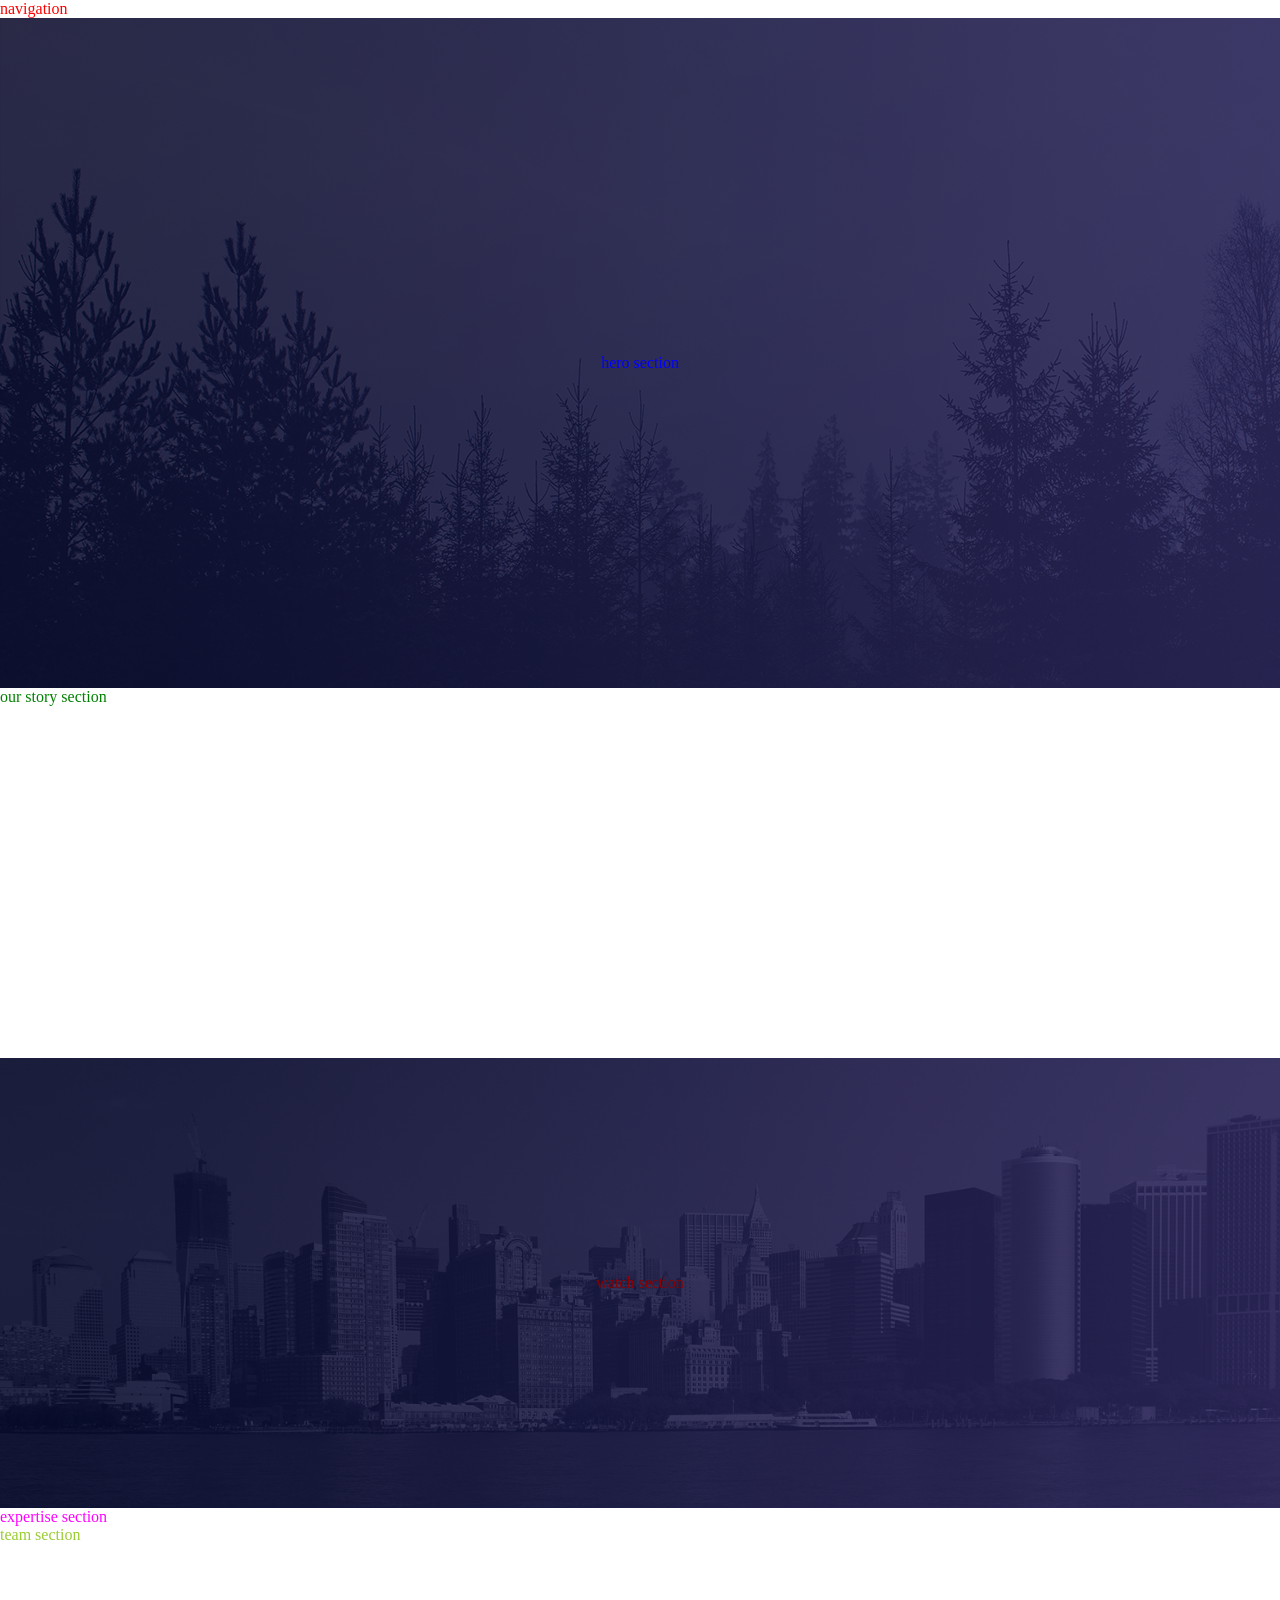
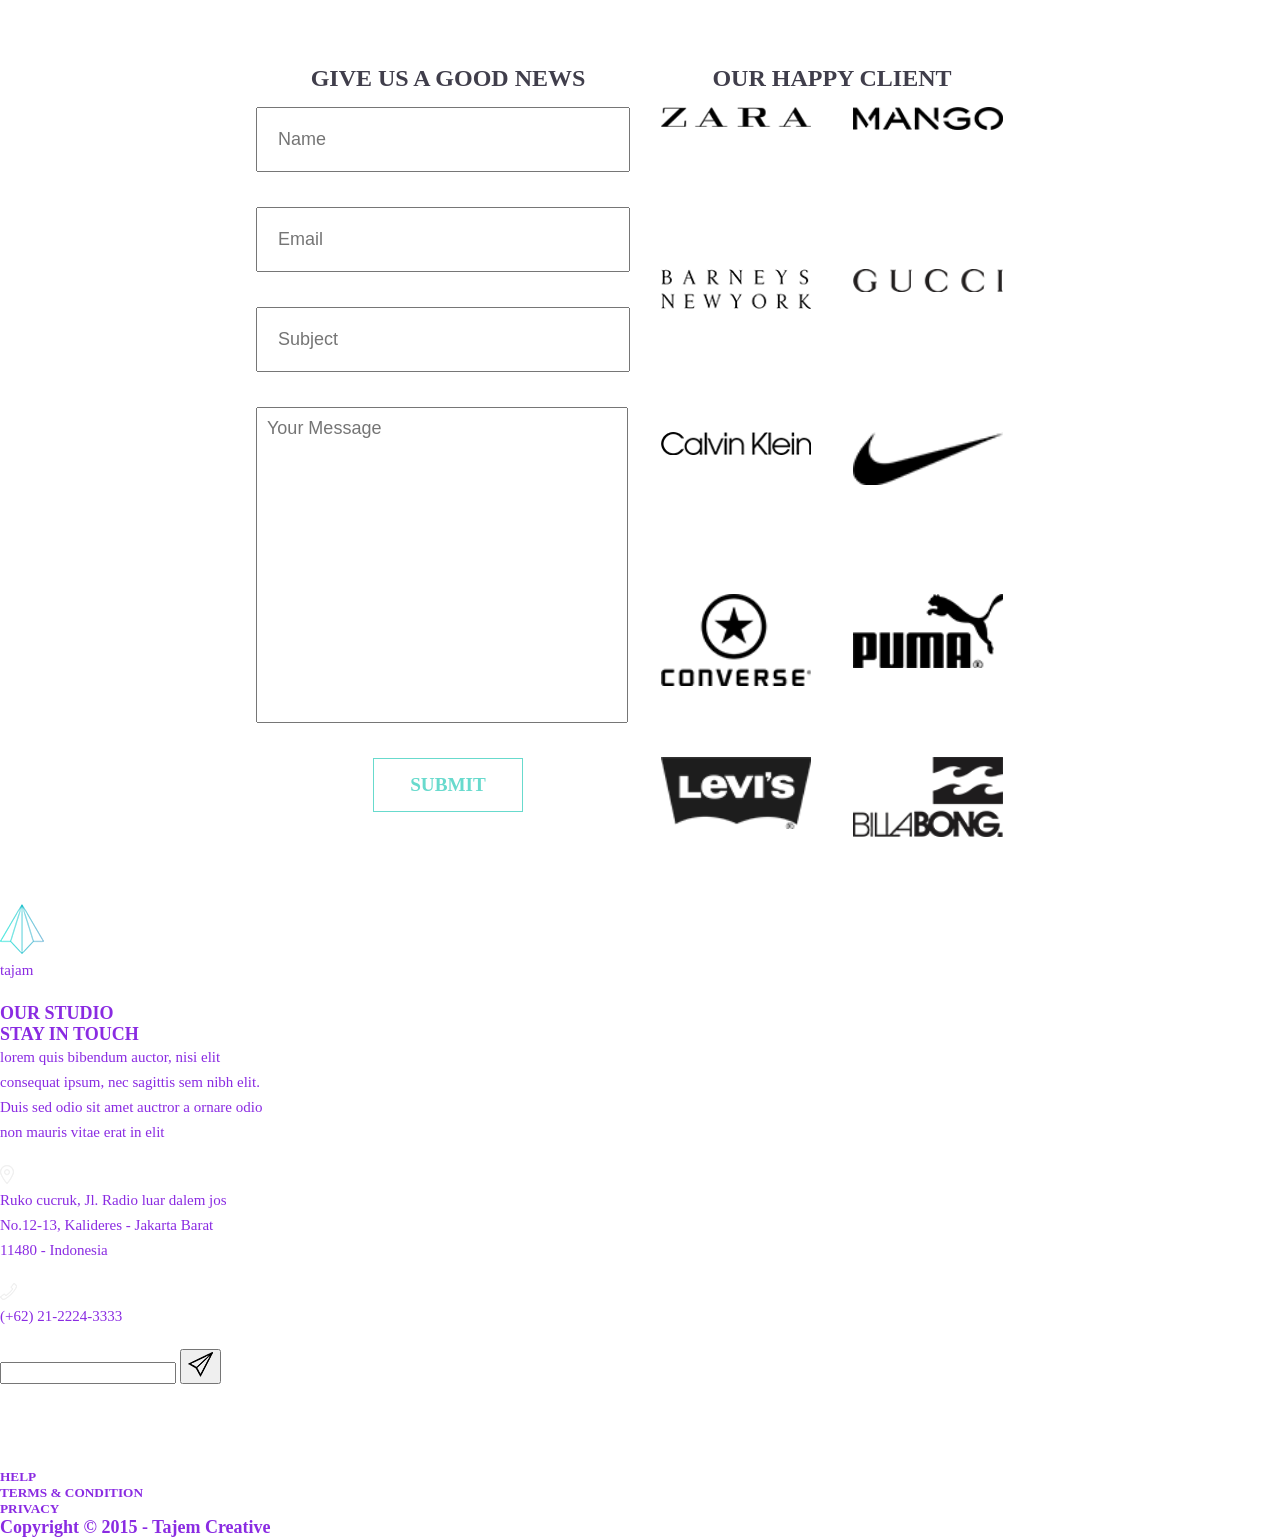
==== commit 8c6a18e8: "Merge branch 'main' into contact-client-section # Conflicts: #	styles.css" ====
--- a/index.html
+++ b/index.html
@@ -17,124 +17,120 @@
     <main>
         <section id="our_story-section">our story section</section>
         <section id="watch-section">watch section</section>
-        <section id="expertise-section">
-            <div class="wrapper5">
-                <div class="top5">
-                    <h2>
-                        Expertise
-                    </h2>
-                    <h3>Lorem ipsum dolor sit amet proin gravida nibh vel velit</h3>
-                    <div class="linie">&#32;</div>
+        <section id="expertise-section">expertise section</section>
+        <section id="team-section">team section</section>
+        <section id="contact_client-section">
+            <div class="wrapper">
+                <div class="container">
+                    <!-- left part -->
+                    <div class="div1">
+                        <h2>Give us a good news</h2>
+                    </div>
+                    <div class="div2">
+                        <h2>Our happy client</h2>
+                    </div>
+                    <!-- right part -->
 
-                </div>
-                <div class="box5" id="b1">
-                    <div class="img">
-                        <img src="/images/screen.png" alt="">
+                    <div class="div3">
+
+                        <form action="" method="post">
+                            <input type="text" id="name" placeholder="Name" />
+                            <input type="email" id="email" placeholder="Email" />
+                            <input type="text" id="subject" placeholder="Subject" />
+                            <textarea name="textarea" id="textarea" cols="48" rows="14" placeholder="Your Message"></textarea>
+                            <button type="submit">Submit</button>
+                        </form>
                     </div>
-
-                    <h4>Web Design & Development</h4>
-                    <p>This is Photoshop's version of Lorem Ipsum. Proin gravida nibh vel velit auctor aliquet Aenean.</p>
-                </div>
-                <div class="box5" id="b2">
-                    <div class="img">
-                        <img src="/images/pen.png" alt=""></div>
-                    <h4>Web Design & Development</h4>
-                    <p>This is Photoshop's version of Lorem Ipsum. Proin gravida nibh vel velit auctor aliquet Aenean.</p>
-
-                </div>
-                <div class="box5" id="b3">
-                    <div class="img">
-                        <img src="/images/mobile.png" alt=""></div>
-                    <h4>Web Design & Development</h4>
-                    <p>This is Photoshop's version of Lorem Ipsum. Proin gravida nibh vel velit auctor aliquet Aenean.</p>
-
-                </div>
-                <div class="box5" id="b4">
-                    <div class="img">
-                        <img src="/images/graph.png" alt=""></div>
-                    <h4>Web Design & Development</h4>
-                    <p>This is Photoshop's version of Lorem Ipsum. Proin gravida nibh vel velit auctor aliquet Aenean.</p>
-                </div>
-                <div class="box5" id="b5">
-                    <div class="img">
-                        <img src="/images/gameboy.png" alt=""></div>
-                    <h4>Web Design & Development</h4>
-                    <p>This is Photoshop's version of Lorem Ipsum. Proin gravida nibh vel velit auctor aliquet Aenean.</p>
-
-                </div>
-                <div class="box5" id="b6">
-                    <div class="img">
-                        <img src="/images/heart.png" alt=""></div>
-                    <h4>Web Design & Development</h4>
-                    <p>This is Photoshop's version of Lorem Ipsum. Proin gravida nibh vel velit auctor aliquet Aenean.</p>
-
-                </div>
-
-            </div>
-
-
-        </section>
-        <section id="team-section">
-            <div class="wrapper6">
-                <div class="container">
-                    <div class="top">
-                        <h2>
-                            Meet our amazing team
-                        </h2>
-                        <h3>Lorem ipsum dolor sit amet proin gravida nibh vel velit</h3>
-                        <div class="linie">&#32;</div>
-                        <!-- Leerzeichen im div, damit es sichtbar wird -->
+                    <div class="div4">
+                        <img src="/images/Zara_Logo.png" alt="" width="150px">
                     </div>
-                    <div class="middle">
-                        <div class="box1">
-                            <div class="up">
-
-                            </div>
-                            <div class="down">
-                                <h4>Semf Ucuk</h4>
-                                <h5>Ceo & Founder</h5>
-                            </div>
-                        </div>
-                        <div class="box2">
-                            <div class="up">
-
-                            </div>
-                            <div class="down">
-                                <h4>Dik Adalin</h4>
-                                <h5>Engineering</h5>
-                            </div>
-                        </div>
-                        <div class="box3">
-                            <div class="up">
-
-                            </div>
-                            <div class="down">
-                                <h4>Jeng Kol</h4>
-                                <h5>Designer</h5>
-                            </div>
-                        </div>
-                        <div class="box4">
-                            <div class="up">
-
-                            </div>
-                            <div class="down">
-                                <h4>Pet Romak</h4>
-                                <h5>Marketing</h5>
-                            </div>
-                        </div>
+                    <div class="div5">
+                        <img src="/images/Logo_of_Mango_(new).png" alt="" width="150px">
                     </div>
-                    <div class="bottom">
-                        <h4>Become part of our dream team, let's join us !</h4>
-                        <form action="">
-                            <button type="submit">We are hiring</button>
-                        </form>
+                    <div class="div6">
+                        <img src="/images/1280px-Barneys_New_York_Logo.png" alt="" width="150px">
+                    </div>
+                    <div class="div7">
+                        <img src="/images/1280px-Gucci_Logo.png" alt="" width="150px">
+                    </div>
+                    <div class="div8">
+                        <img src="/images/Calvin_klein_logo.png" alt="" width="150px">
+                    </div>
+                    <div class="div9">
+                        <img src="/images/1280px-Logo_NIKE.png" alt="" width="150px">
+                    </div>
+                    <div class="div10">
+                        <img src="/images/Converse_logo.png" alt="" width="150px">
+                    </div>
+                    <div class="div11">
+                        <img src="/images/Puma_Logo.png" alt="" width="150px">
+                    </div>
+                    <div class="div12">
+                        <img src="/images/1280px-Levi's_logo.png" alt="" width="150px">
+                    </div>
+                    <div class="div13">
+                        <img src="/images/Billabong.png" alt="" width="150px">
                     </div>
                 </div>
             </div>
+            </div>
         </section>
-        <section id="contact_client-section">contact / client section</section>
     </main>
-    <footer>footer</footer>
+    <!-- Romano's Abschnitt -->
+    <footer>
+    <div class="parent">
+        <div class="div1">
+        <img src="images/logo.png" width="44" height="50">
+             <p>tajam</p>
+    </div>
+        <div class="div2">
+            <h3>OUR STUDIO</h3>
+        </div>
+        <div class="div3">
+            <h3>STAY IN TOUCH</h3>
+        </div>
+        <div class="div4">
+            <p>lorem quis bibendum auctor, nisi elit<br>
+                consequat ipsum, nec sagittis sem nibh elit.<br>
+                Duis sed odio sit amet auctror a ornare odio<br>
+                non mauris vitae erat in elit</p>
+        </div>
+        <div class="div5">
+            <img src="images/big104.png" class="pic1">
+            <p>Ruko cucruk, Jl. Radio luar dalem jos<br>
+                No.12-13, Kalideres - Jakarta Barat<br>
+                11480 - Indonesia</p>
+            <img src="images/phone351.png" class="pic2">
+            <p>(+62) 21-2224-3333</p>
+        </div>
+        <div class="div6">
+            <div class="subsc">
+                <input type="email" >
+                <button type="submit" class="subbut"><img src="images/paper122.png"></button>
+            </div>
+            <img src="images/facebook.png">
+            <img src="images/twitter.png">
+            <img src="images/dribbble.png">
+            <img src="images/instagram.png">
+            <img src="images/gplus.png">
+            <img src="images/youtube.png">
+        </div>
+        <div class="div7">
+            <p>&nbsp</p>
+            <h5>HELP</h5> <h5>TERMS & CONDITION</h5> <h5>PRIVACY</h5>
+        </div>
+        <div class="div8">
+
+        </div>
+        <div class="div9">
+            <h3>Copyright &copy 2015 - Tajem Creative</h3>
+        </div>
+
+
+
+    </div>
+
+    </footer>
 </body>
 
 </html>
--- a/styles.css
+++ b/styles.css
@@ -1,204 +1,308 @@
-    /*fonts für team-section und contact-client-section*/
-    
-    @import url('https://fonts.googleapis.com/css2?family=Open+Sans:wght@300&family=Playfair+Display:wght@600&display=swap');
-    * {
-        margin: 0;
-    }
-    
-    nav {
-        color: red;
-    }
-    
-    #hero-section {
-        color: blue;
-    }
-    
-    #our_story-section {
-        color: green;
-    }
-    
-    #watch-section {
-        color: darkred;
-    }
-    
-    #expertise-section {
-        color: fuchsia;
-    }
-    /* expertise-section !!! */
-    
-    #expertise-section {
-        width: 100%;
-        display: flex;
-        justify-content: center;
-    }
-    
-    #expertise-section .wrapper5 {
-        width: 60rem;
-        display: flex;
-        font-family: 'Playfair Display', serif;
-        color: rgb(64, 62, 75);
-        flex-wrap: wrap;
-        justify-content: center;
-        margin-bottom: 2.4rem;
-    }
-    
-    #expertise-section .wrapper5 .top5 {
-        width: 100%;
-        text-align: center;
-    }
-    
-    #expertise-section .wrapper5 #b1,
-    #b2,
-    #b4,
-    #b5 {
-        border-right: 1px solid rgb(235, 235, 235);
-    }
-    
-    #expertise-section .wrapper5 #b1,
-    #b2,
-    #b3 {
-        border-bottom: 1px solid rgb(235, 235, 235);
-        margin-top: 1.4rem;
-    }
-    
-    @media only screen and (max-width: 940px) {
-        #expertise-section .wrapper5 #b1,
-        #b3,
-        #b5 {
-            border-right: 1px solid rgb(235, 235, 235);
-        }
-        #expertise-section .wrapper5 #b1,
-        #b2,
-        #b3,
-        #b4 {
-            border-bottom: 1px solid rgb(235, 235, 235);
-        }
-        #expertise-section .wrapper5 #b2,
-        #b4,
-        #b6 {
-            border-right: none;
-        }
-        #expertise-section .wrapper5 #b1,
-        #b2 {
-            margin-top: 1.4rem;
-        }
-        #expertise-section .wrapper5 #b3 {
-            margin-top: 0;
-        }
-    }
-    
-    #expertise-section .wrapper5 .box5 {
-        width: 16.375rem;
-        text-align: center;
-        display: flex;
-        flex-direction: column;
-        padding: 1.4rem 1.4rem;
-    }
-    
-    #expertise-section .wrapper5 .box5 .img {
-        height: 3rem;
-        padding-bottom: 2rem;
-    }
-    
-    #expertise-section .wrapper5 .box5 h4,
-    p {
-        font-family: 'Open Sans', sans-serif;
-    }
-    /* team-section */
-    
-    #team-section .wrapper6 {
-        width: 100%;
-        height: 100%;
-        background-image: url(/images/bgk-header.png);
-        background-repeat: no-repeat;
-        background-size: cover;
-        display: flex;
-        justify-content: center;
-    }
-    
-    #team-section .container {
-        height: 100%;
-        width: 60rem;
-        font-family: 'Playfair Display', serif;
-    }
-    
-    #team-section .container h2 {
-        color: rgb(243, 243, 245);
-    }
-    
-    #team-section .container h3 {
-        color: rgb(243, 243, 245);
-    }
-    
-    #team-section .container .top {
-        height: 11.625rem;
-        text-align: center;
-        margin-top: 100px;
-    }
-    
-    .linie {
-        border-bottom: 1px solid rgb(235, 235, 235);
-        width: 3.125rem;
-        margin: 0 auto;
-        height: 1.25rem;
-    }
-    
-    #team-section .container .middle {
-        display: flex;
-        flex-direction: row;
-        justify-content: space-evenly;
-    }
-    
-    #team-section .container .middle div[class*="box"] {
-        width: 220px;
-        height: 19.375rem;
-    }
-    
-    #team-section .container .middle div[class="up"] {
-        background-color: white;
-        height: 230px;
-    }
-    
-    #team-section .container .middle div[class="down"] {
-        border: 1px solid rgb(118, 120, 138);
-        height: 78px;
-        text-align: center;
-        font-family: 'Open Sans', sans-serif;
-    }
-    
-    #team-section .container .middle div[class="down"] h4 {
-        color: rgb(243, 243, 245);
-    }
-    
-    #team-section .container .middle div[class="down"] h5 {
-        color: rgb(152, 152, 169);
-    }
-    
-    #team-section .container .bottom {
-        height: 13.5rem;
-        display: flex;
-        flex-direction: column;
-        justify-content: center;
-        align-items: center;
-        color: white;
-        font-family: 'Open Sans', sans-serif;
-    }
-    
-    #team-section .container .bottom button {
-        border: 1px solid rgb(104, 218, 205);
-        color: rgb(104, 218, 205);
-        text-transform: uppercase;
-        padding: 15px;
-        font-weight: bold;
-        font-size: larger;
-        background-color: transparent;
-        margin-top: 1.5625rem;
-    }
-    
-    #contact_client-section {
-        color: lightsalmon;
-    }
-    
-    footer {
-        color: blueviolet;
-    }+* {
+  font-family: Open Sans;
+    margin: 0;
+}
+body {
+  margin: 0;
+  padding: 0;
+  border: 0;
+  outline: 0;
+}
+h1 {
+  font-size: 28px;
+}
+h2 {
+  font-size: 24px;
+}
+h3 {
+  font-size: 18px;
+}
+p {
+  font-size: 15px;
+  line-height: 25px;
+  margin-bottom: 20px;
+}
+ul,
+li {
+  padding: 0;
+  margin: 0;
+  list-style: none;
+}
+a {
+  text-decoration: none !important;
+}
+header {
+  width: 100%;
+}
+
+.header-area {
+  position: absolute;
+  top: 0px;
+  left: 0px;
+  right: 0px;
+  z-index: 100;
+  height: 80px;
+}
+
+.header-area .main-nav {
+  min-height: 80px;
+}
+
+.header-area .logo {
+  float: left;
+  margin: 15px;
+}
+
+.header-area .main-nav .nav {
+  float: right;
+  margin-top: 27px;
+  margin-right: 0px;
+  background-color: transparent;
+  position: relative;
+  z-index: 999;
+}
+
+.header-area .main-nav .nav li {
+  display: inline-block;
+  padding-left: 10px;
+  padding-right: 10px;
+}
+
+.header-area .main-nav .nav li a {
+  display: inline-block;
+  font-weight: bold;
+  font-size: 13px;
+  color: #fff;
+  text-transform: uppercase;
+  height: 40px;
+  line-height: 40px;
+}
+.header-area .main-nav .nav li a:hover {
+  color: #62cec5;
+}
+
+#hero-section {
+  min-height: 550px;
+  display: flex;
+  justify-content: center;
+  align-items: center;
+  align-content: normal;
+  background: url(images/bgk-header.png);
+  background-repeat: no-repeat;
+  background-size: cover;
+  color: #fff;
+  padding-top: 70px;
+  padding-bottom: 50px;
+}
+
+#our_story-section {
+  min-height: 370px;
+}
+
+#watch-section {
+  min-height: 450px;
+  display: flex;
+  justify-content: center;
+  align-items: center;
+  align-content: normal;
+  background: url(images/bgk-middle.png);
+  background-repeat: no-repeat;
+  background-size: cover;
+  color: #fff;
+}
+.container {
+  text-align: center;
+  padding-left: 20%;
+  padding-right: 20%;
+}
+.container p {
+  padding: 5px;
+}
+.more {
+  padding: 12px 15px;
+  margin: 10px 0;
+  border: 1px solid #62cec5;
+  color: #62cec5;
+}
+
+.container-story {
+  display: flex;
+  align-content: space-between;
+  padding: 0 20%;
+}
+.container-story p {
+  padding: 5px;
+}
+
+.left {
+  display: flex;
+  padding: 25px;
+  align-items: center;
+}
+.right {
+  padding: 25px;
+}
+
+/* Media Query für Bilschirmbreite unter 640px*/
+
+@media only screen and (max-width: 640px) {
+  #hero-section {
+    padding-top: 200px;
+    padding-bottom: 100px;
+  }
+  .left,
+  .right {
+    display: inline-block;
+    padding: 25px 0;
+    width: 100%;
+  }
+}
+/* font for contact-client-section */
+
+@import url('https://fonts.googleapis.com/css2?family=Open+Sans:wght@300&family=Playfair+Display:wght@600&display=swap');
+* {
+  margin: 0;
+}
+
+nav {
+  color: red;
+}
+
+#hero-section {
+  color: blue;
+}
+
+#our_story-section {
+  color: green;
+}
+
+#watch-section {
+  color: darkred;
+}
+
+#expertise-section {
+  color: fuchsia;
+}
+
+#team-section {
+  color: yellowgreen;
+}
+/* contact_client section */
+
+section#contact_client-section h2 {
+  text-transform: uppercase;
+}
+
+section#contact_client-section form {
+  border: 1px solid hsl(160, 0, 216);
+}
+
+section#contact_client-section input {
+  display: block;
+  margin-bottom: 35px;
+  width: 330px;
+  padding: 20px;
+  font-family: 'Open Sans', sans-serif;
+  font-size: large;
+}
+
+section#contact_client-section #textarea {
+  display: block;
+  margin-bottom: 35px;
+  width: 350px;
+  padding: 10px;
+  font-family: 'Open Sans', sans-serif;
+  font-size: large;
+  resize: none;
+  /* dann ist die Größe fix */
+}
+
+section#contact_client-section button {
+  border: 1px solid rgb(104, 218, 205);
+  background-color: white;
+  color: rgb(104, 218, 205);
+  text-transform: uppercase;
+  width: 150px;
+  padding: 15px;
+  font-weight: bold;
+  font-size: larger;
+}
+
+section#contact_client-section h2 {
+  color: rgb(64, 62, 75);
+}
+
+section#contact_client-section .wrapper {
+  width: 100%;
+  height: 960px;
+  display: flex;
+  background-color: white;
+}
+
+section#contact_client-section .container {
+  display: grid;
+  grid-template-columns: repeat(4, 1fr);
+  grid-template-rows: repeat(6, 1fr);
+  grid-column-gap: 0px;
+  grid-row-gap: 15px;
+  margin: 0 auto;
+  width: 960px;
+}
+
+section#contact_client-section .container .div1 {
+  grid-area: 1 / 1 / 2 / 3;
+  align-self: end;
+}
+
+section#contact_client-section .container .div2 {
+  grid-area: 1 / 3 / 2 / 5;
+  align-self: end;
+}
+
+section#contact_client-section .container .div3 {
+  grid-area: 2 / 1 / 7 / 3;
+}
+
+section#contact_client-section .container .div4 {
+  grid-area: 2 / 3 / 3 / 4;
+}
+
+section#contact_client-section .container .div5 {
+  grid-area: 2 / 4 / 3 / 5;
+}
+
+section#contact_client-section .container .div6 {
+  grid-area: 3 / 3 / 4 / 4;
+}
+
+section#contact_client-section .container .div7 {
+  grid-area: 3 / 4 / 4 / 5;
+}
+
+section#contact_client-section .container .div8 {
+  grid-area: 4 / 3 / 5 / 4;
+}
+
+section#contact_client-section .container .div9 {
+  grid-area: 4 / 4 / 5 / 5;
+}
+
+section#contact_client-section .container .div10 {
+  grid-area: 5 / 3 / 6 / 4;
+}
+
+section#contact_client-section .container .div11 {
+  grid-area: 5 / 4 / 6 / 5;
+}
+
+section#contact_client-section .container .div12 {
+  grid-area: 6 / 3 / 7 / 4;
+}
+
+section#contact_client-section .container .div13 {
+  grid-area: 6 / 4 / 7 / 5;
+}
+
+footer {
+  color: blueviolet;
+}
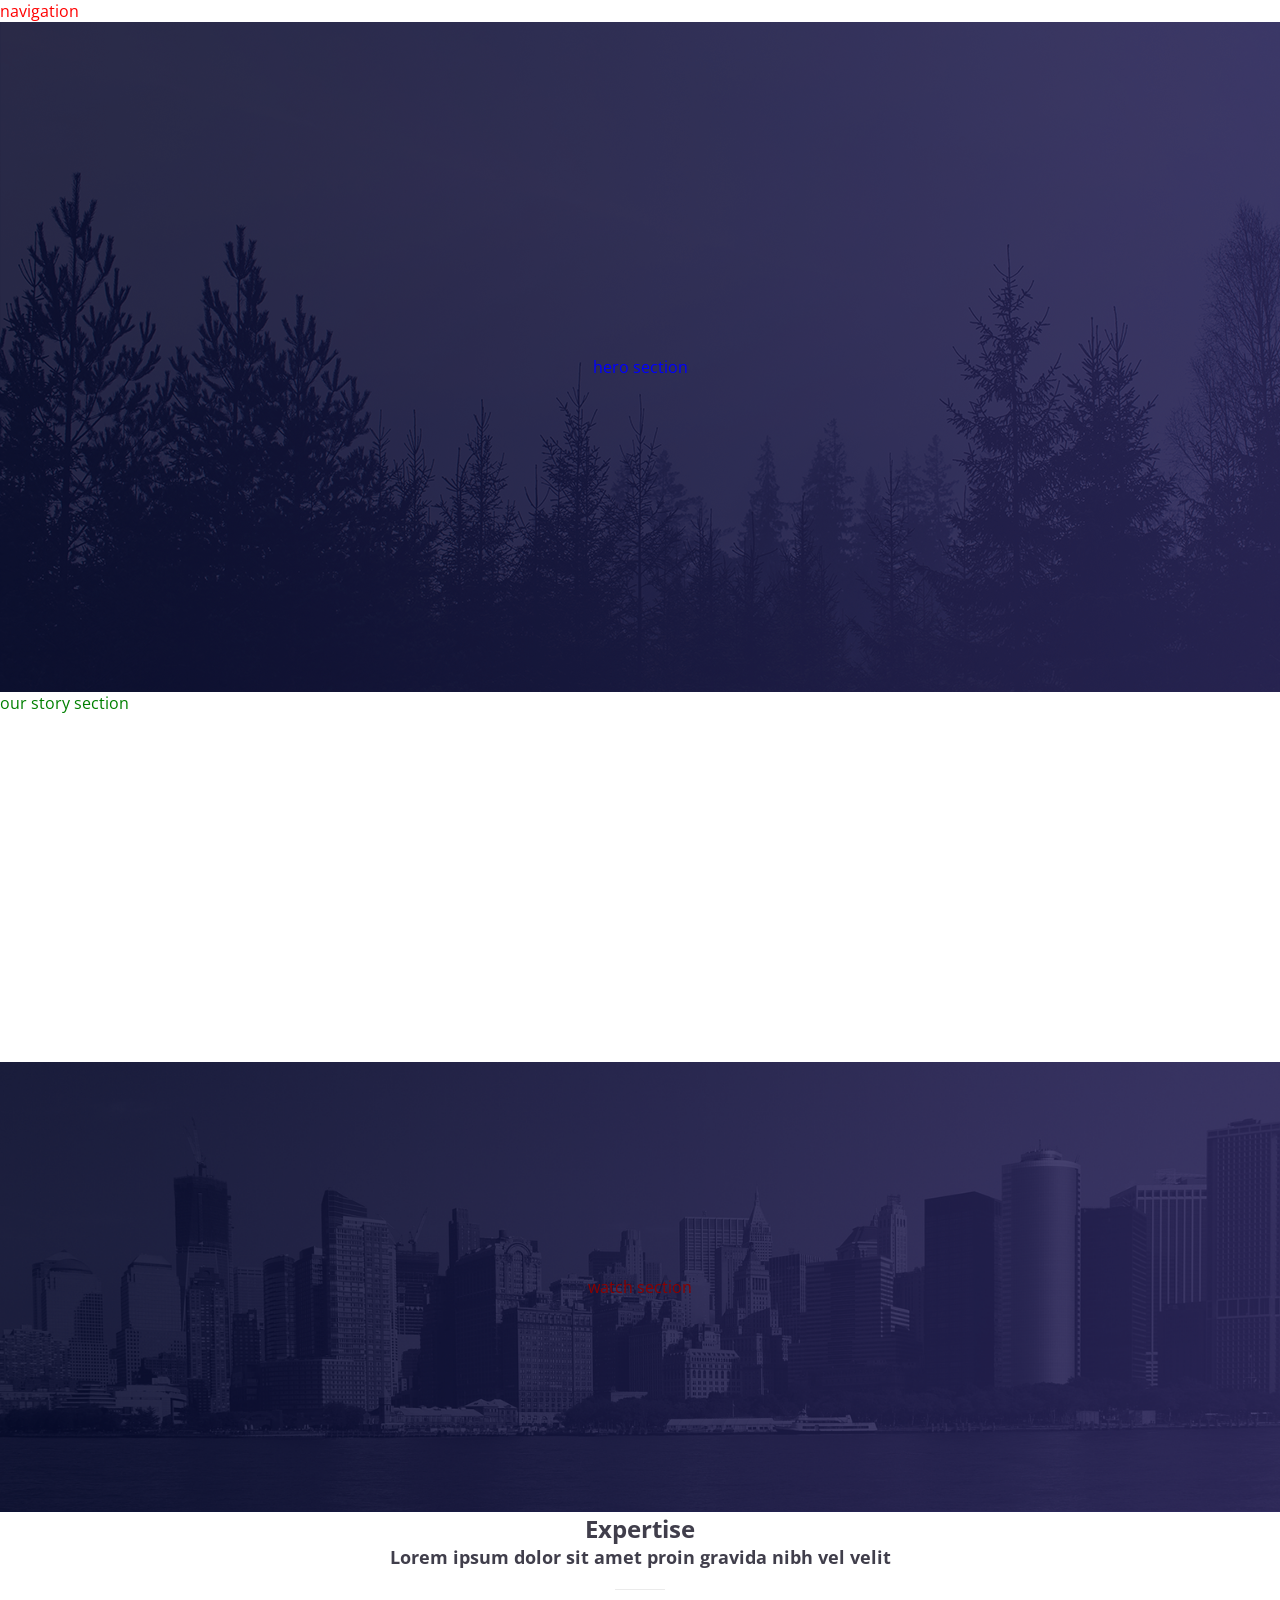
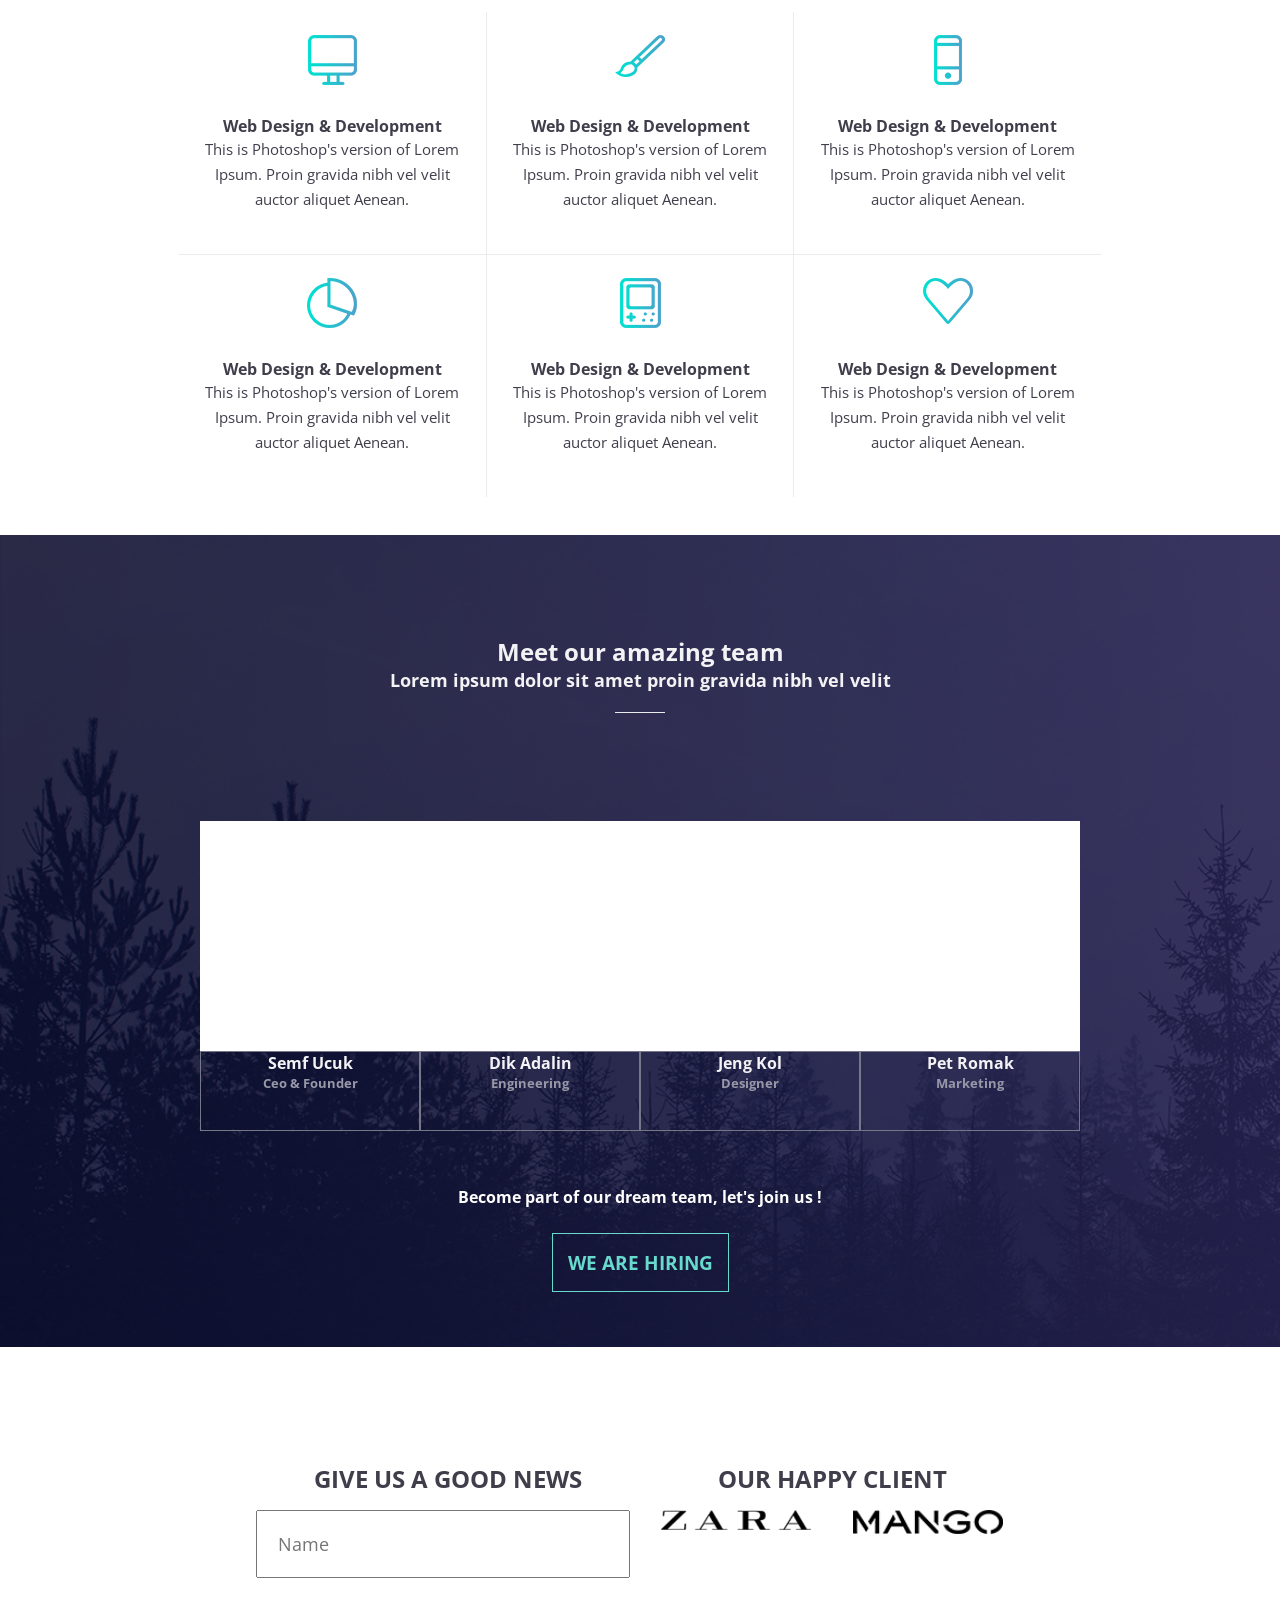
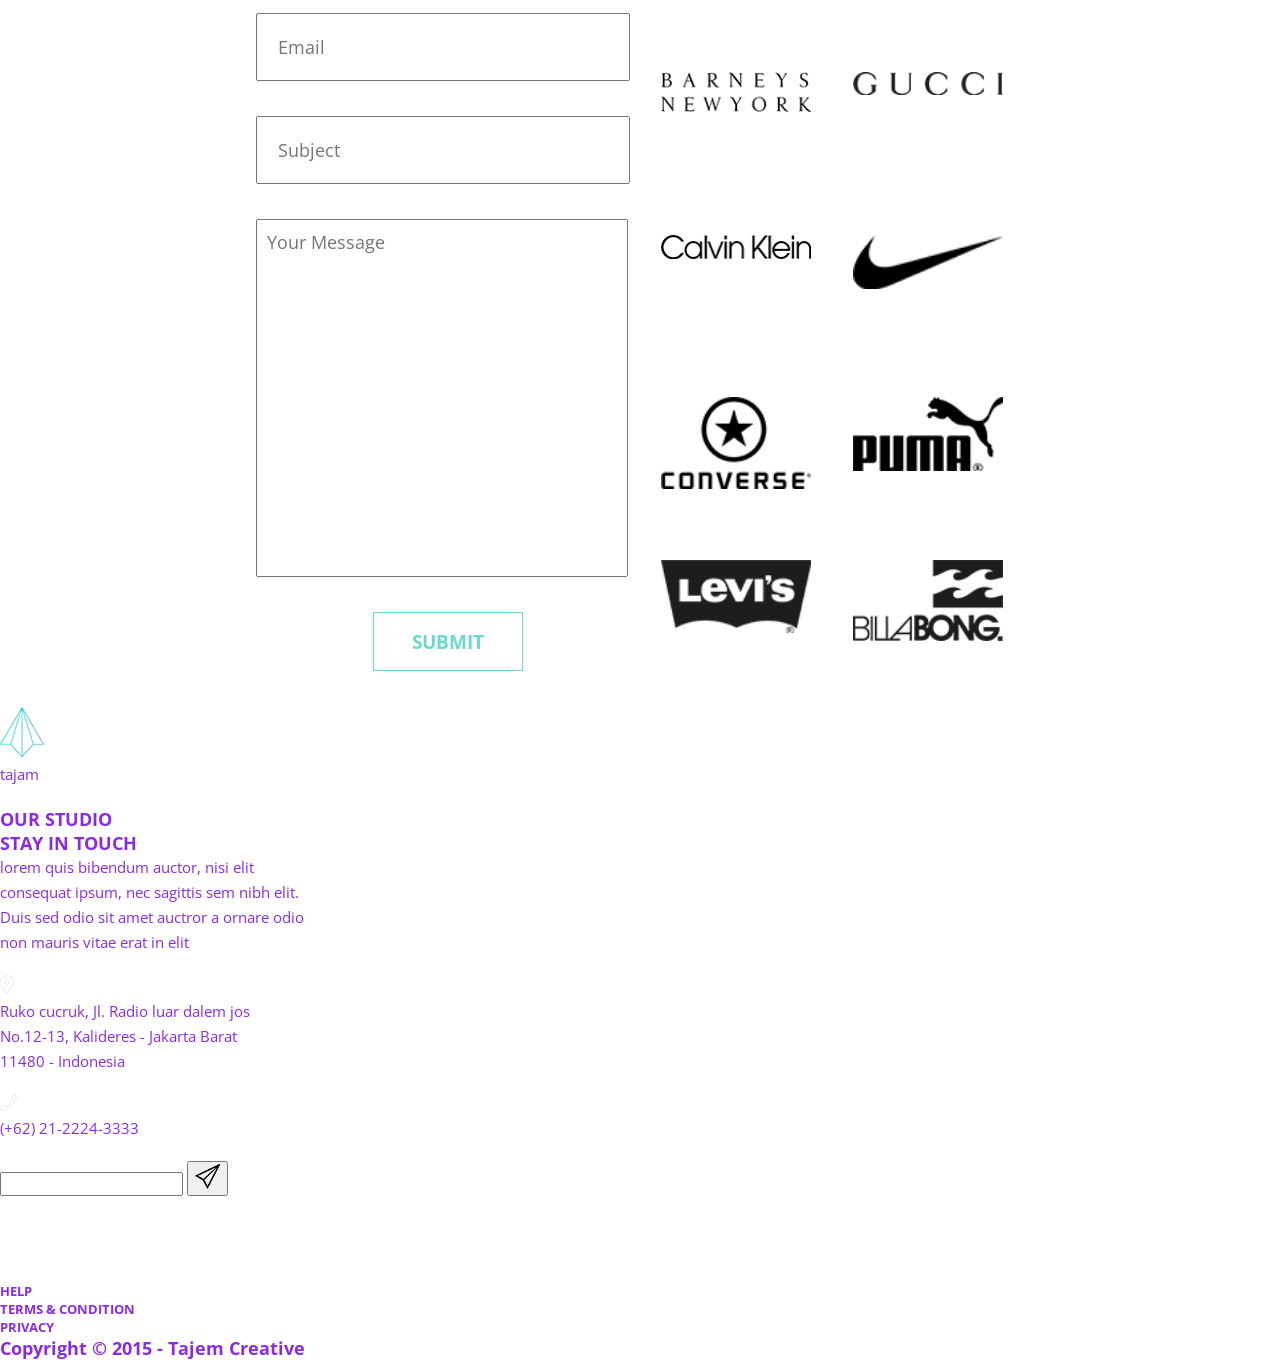
==== commit 6960255e: "Merge branch 'main' into team-section" ====
--- a/index.html
+++ b/index.html
@@ -17,8 +17,122 @@
     <main>
         <section id="our_story-section">our story section</section>
         <section id="watch-section">watch section</section>
-        <section id="expertise-section">expertise section</section>
-        <section id="team-section">team section</section>
+        <section id="expertise-section">
+            <div class="wrapper5">
+                <div class="top5">
+                    <h2>
+                        Expertise
+                    </h2>
+                    <h3>Lorem ipsum dolor sit amet proin gravida nibh vel velit</h3>
+                    <div class="linie">&#32;</div>
+
+                </div>
+                <div class="box5" id="b1">
+                    <div class="img">
+                        <img src="/images/screen.png" alt="">
+                    </div>
+
+                    <h4>Web Design & Development</h4>
+                    <p>This is Photoshop's version of Lorem Ipsum. Proin gravida nibh vel velit auctor aliquet Aenean.</p>
+                </div>
+                <div class="box5" id="b2">
+                    <div class="img">
+                        <img src="/images/pen.png" alt=""></div>
+                    <h4>Web Design & Development</h4>
+                    <p>This is Photoshop's version of Lorem Ipsum. Proin gravida nibh vel velit auctor aliquet Aenean.</p>
+
+                </div>
+                <div class="box5" id="b3">
+                    <div class="img">
+                        <img src="/images/mobile.png" alt=""></div>
+                    <h4>Web Design & Development</h4>
+                    <p>This is Photoshop's version of Lorem Ipsum. Proin gravida nibh vel velit auctor aliquet Aenean.</p>
+
+                </div>
+                <div class="box5" id="b4">
+                    <div class="img">
+                        <img src="/images/graph.png" alt=""></div>
+                    <h4>Web Design & Development</h4>
+                    <p>This is Photoshop's version of Lorem Ipsum. Proin gravida nibh vel velit auctor aliquet Aenean.</p>
+                </div>
+                <div class="box5" id="b5">
+                    <div class="img">
+                        <img src="/images/gameboy.png" alt=""></div>
+                    <h4>Web Design & Development</h4>
+                    <p>This is Photoshop's version of Lorem Ipsum. Proin gravida nibh vel velit auctor aliquet Aenean.</p>
+
+                </div>
+                <div class="box5" id="b6">
+                    <div class="img">
+                        <img src="/images/heart.png" alt=""></div>
+                    <h4>Web Design & Development</h4>
+                    <p>This is Photoshop's version of Lorem Ipsum. Proin gravida nibh vel velit auctor aliquet Aenean.</p>
+
+                </div>
+
+            </div>
+
+
+        </section>
+        <section id="team-section">
+            <div class="wrapper6">
+                <div class="container">
+                    <div class="top">
+                        <h2>
+                            Meet our amazing team
+                        </h2>
+                        <h3>Lorem ipsum dolor sit amet proin gravida nibh vel velit</h3>
+                        <div class="linie">&#32;</div>
+                        <!-- Leerzeichen im div, damit es sichtbar wird -->
+                    </div>
+                    <div class="middle">
+                        <div class="box1">
+                            <div class="up">
+
+                            </div>
+                            <div class="down">
+                                <h4>Semf Ucuk</h4>
+                                <h5>Ceo & Founder</h5>
+                            </div>
+                        </div>
+                        <div class="box2">
+                            <div class="up">
+
+                            </div>
+                            <div class="down">
+                                <h4>Dik Adalin</h4>
+                                <h5>Engineering</h5>
+                            </div>
+                        </div>
+                        <div class="box3">
+                            <div class="up">
+
+                            </div>
+                            <div class="down">
+                                <h4>Jeng Kol</h4>
+                                <h5>Designer</h5>
+                            </div>
+                        </div>
+                        <div class="box4">
+                            <div class="up">
+
+                            </div>
+                            <div class="down">
+                                <h4>Pet Romak</h4>
+                                <h5>Marketing</h5>
+                            </div>
+                        </div>
+                    </div>
+                    <div class="bottom">
+                        <h4>Become part of our dream team, let's join us !</h4>
+                        <form action="">
+                            <button type="submit">We are hiring</button>
+                        </form>
+                    </div>
+                </div>
+            </div>
+        </section>
+
         <section id="contact_client-section">
             <div class="wrapper">
                 <div class="container">
@@ -73,62 +187,59 @@
                     </div>
                 </div>
             </div>
-            </div>
+
         </section>
     </main>
     <!-- Romano's Abschnitt -->
     <footer>
-    <div class="parent">
-        <div class="div1">
-        <img src="images/logo.png" width="44" height="50">
-             <p>tajam</p>
-    </div>
-        <div class="div2">
-            <h3>OUR STUDIO</h3>
+        <div class="parent">
+            <div class="div1">
+                <img src="images/logo.png" width="44" height="50">
+                <p>tajam</p>
+            </div>
+            <div class="div2">
+                <h3>OUR STUDIO</h3>
+            </div>
+            <div class="div3">
+                <h3>STAY IN TOUCH</h3>
+            </div>
+            <div class="div4">
+                <p>lorem quis bibendum auctor, nisi elit<br> consequat ipsum, nec sagittis sem nibh elit.<br> Duis sed odio sit amet auctror a ornare odio<br> non mauris vitae erat in elit</p>
+            </div>
+            <div class="div5">
+                <img src="images/big104.png" class="pic1">
+                <p>Ruko cucruk, Jl. Radio luar dalem jos<br> No.12-13, Kalideres - Jakarta Barat<br> 11480 - Indonesia</p>
+                <img src="images/phone351.png" class="pic2">
+                <p>(+62) 21-2224-3333</p>
+            </div>
+            <div class="div6">
+                <div class="subsc">
+                    <input type="email">
+                    <button type="submit" class="subbut"><img src="images/paper122.png"></button>
+                </div>
+                <img src="images/facebook.png">
+                <img src="images/twitter.png">
+                <img src="images/dribbble.png">
+                <img src="images/instagram.png">
+                <img src="images/gplus.png">
+                <img src="images/youtube.png">
+            </div>
+            <div class="div7">
+                <p>&nbsp</p>
+                <h5>HELP</h5>
+                <h5>TERMS & CONDITION</h5>
+                <h5>PRIVACY</h5>
+            </div>
+            <div class="div8">
+
+            </div>
+            <div class="div9">
+                <h3>Copyright &copy 2015 - Tajem Creative</h3>
+            </div>
+
+
+
         </div>
-        <div class="div3">
-            <h3>STAY IN TOUCH</h3>
-        </div>
-        <div class="div4">
-            <p>lorem quis bibendum auctor, nisi elit<br>
-                consequat ipsum, nec sagittis sem nibh elit.<br>
-                Duis sed odio sit amet auctror a ornare odio<br>
-                non mauris vitae erat in elit</p>
-        </div>
-        <div class="div5">
-            <img src="images/big104.png" class="pic1">
-            <p>Ruko cucruk, Jl. Radio luar dalem jos<br>
-                No.12-13, Kalideres - Jakarta Barat<br>
-                11480 - Indonesia</p>
-            <img src="images/phone351.png" class="pic2">
-            <p>(+62) 21-2224-3333</p>
-        </div>
-        <div class="div6">
-            <div class="subsc">
-                <input type="email" >
-                <button type="submit" class="subbut"><img src="images/paper122.png"></button>
-            </div>
-            <img src="images/facebook.png">
-            <img src="images/twitter.png">
-            <img src="images/dribbble.png">
-            <img src="images/instagram.png">
-            <img src="images/gplus.png">
-            <img src="images/youtube.png">
-        </div>
-        <div class="div7">
-            <p>&nbsp</p>
-            <h5>HELP</h5> <h5>TERMS & CONDITION</h5> <h5>PRIVACY</h5>
-        </div>
-        <div class="div8">
-
-        </div>
-        <div class="div9">
-            <h3>Copyright &copy 2015 - Tajem Creative</h3>
-        </div>
-
-
-
-    </div>
 
     </footer>
 </body>
--- a/styles.css
+++ b/styles.css
@@ -1,308 +1,514 @@
-* {
-  font-family: Open Sans;
-    margin: 0;
-}
-body {
-  margin: 0;
-  padding: 0;
-  border: 0;
-  outline: 0;
-}
-h1 {
-  font-size: 28px;
-}
-h2 {
-  font-size: 24px;
-}
-h3 {
-  font-size: 18px;
-}
-p {
-  font-size: 15px;
-  line-height: 25px;
-  margin-bottom: 20px;
-}
-ul,
-li {
-  padding: 0;
-  margin: 0;
-  list-style: none;
-}
-a {
-  text-decoration: none !important;
-}
-header {
-  width: 100%;
-}
-
-.header-area {
-  position: absolute;
-  top: 0px;
-  left: 0px;
-  right: 0px;
-  z-index: 100;
-  height: 80px;
-}
-
-.header-area .main-nav {
-  min-height: 80px;
-}
-
-.header-area .logo {
-  float: left;
-  margin: 15px;
-}
-
-.header-area .main-nav .nav {
-  float: right;
-  margin-top: 27px;
-  margin-right: 0px;
-  background-color: transparent;
-  position: relative;
-  z-index: 999;
-}
-
-.header-area .main-nav .nav li {
-  display: inline-block;
-  padding-left: 10px;
-  padding-right: 10px;
-}
-
-.header-area .main-nav .nav li a {
-  display: inline-block;
-  font-weight: bold;
-  font-size: 13px;
-  color: #fff;
-  text-transform: uppercase;
-  height: 40px;
-  line-height: 40px;
-}
-.header-area .main-nav .nav li a:hover {
-  color: #62cec5;
-}
-
-#hero-section {
-  min-height: 550px;
-  display: flex;
-  justify-content: center;
-  align-items: center;
-  align-content: normal;
-  background: url(images/bgk-header.png);
-  background-repeat: no-repeat;
-  background-size: cover;
-  color: #fff;
-  padding-top: 70px;
-  padding-bottom: 50px;
-}
-
-#our_story-section {
-  min-height: 370px;
-}
-
-#watch-section {
-  min-height: 450px;
-  display: flex;
-  justify-content: center;
-  align-items: center;
-  align-content: normal;
-  background: url(images/bgk-middle.png);
-  background-repeat: no-repeat;
-  background-size: cover;
-  color: #fff;
-}
-.container {
-  text-align: center;
-  padding-left: 20%;
-  padding-right: 20%;
-}
-.container p {
-  padding: 5px;
-}
-.more {
-  padding: 12px 15px;
-  margin: 10px 0;
-  border: 1px solid #62cec5;
-  color: #62cec5;
-}
-
-.container-story {
-  display: flex;
-  align-content: space-between;
-  padding: 0 20%;
-}
-.container-story p {
-  padding: 5px;
-}
-
-.left {
-  display: flex;
-  padding: 25px;
-  align-items: center;
-}
-.right {
-  padding: 25px;
-}
-
-/* Media Query für Bilschirmbreite unter 640px*/
-
-@media only screen and (max-width: 640px) {
-  #hero-section {
-    padding-top: 200px;
-    padding-bottom: 100px;
-  }
-  .left,
-  .right {
-    display: inline-block;
-    padding: 25px 0;
-    width: 100%;
-  }
-}
-/* font for contact-client-section */
-
-@import url('https://fonts.googleapis.com/css2?family=Open+Sans:wght@300&family=Playfair+Display:wght@600&display=swap');
-* {
-  margin: 0;
-}
-
-nav {
-  color: red;
-}
-
-#hero-section {
-  color: blue;
-}
-
-#our_story-section {
-  color: green;
-}
-
-#watch-section {
-  color: darkred;
-}
-
-#expertise-section {
-  color: fuchsia;
-}
-
-#team-section {
-  color: yellowgreen;
-}
-/* contact_client section */
-
-section#contact_client-section h2 {
-  text-transform: uppercase;
-}
-
-section#contact_client-section form {
-  border: 1px solid hsl(160, 0, 216);
-}
-
-section#contact_client-section input {
-  display: block;
-  margin-bottom: 35px;
-  width: 330px;
-  padding: 20px;
-  font-family: 'Open Sans', sans-serif;
-  font-size: large;
-}
-
-section#contact_client-section #textarea {
-  display: block;
-  margin-bottom: 35px;
-  width: 350px;
-  padding: 10px;
-  font-family: 'Open Sans', sans-serif;
-  font-size: large;
-  resize: none;
-  /* dann ist die Größe fix */
-}
-
-section#contact_client-section button {
-  border: 1px solid rgb(104, 218, 205);
-  background-color: white;
-  color: rgb(104, 218, 205);
-  text-transform: uppercase;
-  width: 150px;
-  padding: 15px;
-  font-weight: bold;
-  font-size: larger;
-}
-
-section#contact_client-section h2 {
-  color: rgb(64, 62, 75);
-}
-
-section#contact_client-section .wrapper {
-  width: 100%;
-  height: 960px;
-  display: flex;
-  background-color: white;
-}
-
-section#contact_client-section .container {
-  display: grid;
-  grid-template-columns: repeat(4, 1fr);
-  grid-template-rows: repeat(6, 1fr);
-  grid-column-gap: 0px;
-  grid-row-gap: 15px;
-  margin: 0 auto;
-  width: 960px;
-}
-
-section#contact_client-section .container .div1 {
-  grid-area: 1 / 1 / 2 / 3;
-  align-self: end;
-}
-
-section#contact_client-section .container .div2 {
-  grid-area: 1 / 3 / 2 / 5;
-  align-self: end;
-}
-
-section#contact_client-section .container .div3 {
-  grid-area: 2 / 1 / 7 / 3;
-}
-
-section#contact_client-section .container .div4 {
-  grid-area: 2 / 3 / 3 / 4;
-}
-
-section#contact_client-section .container .div5 {
-  grid-area: 2 / 4 / 3 / 5;
-}
-
-section#contact_client-section .container .div6 {
-  grid-area: 3 / 3 / 4 / 4;
-}
-
-section#contact_client-section .container .div7 {
-  grid-area: 3 / 4 / 4 / 5;
-}
-
-section#contact_client-section .container .div8 {
-  grid-area: 4 / 3 / 5 / 4;
-}
-
-section#contact_client-section .container .div9 {
-  grid-area: 4 / 4 / 5 / 5;
-}
-
-section#contact_client-section .container .div10 {
-  grid-area: 5 / 3 / 6 / 4;
-}
-
-section#contact_client-section .container .div11 {
-  grid-area: 5 / 4 / 6 / 5;
-}
-
-section#contact_client-section .container .div12 {
-  grid-area: 6 / 3 / 7 / 4;
-}
-
-section#contact_client-section .container .div13 {
-  grid-area: 6 / 4 / 7 / 5;
-}
-
-footer {
-  color: blueviolet;
-}+    /*fonts für team-section und contact-client-section*/
+    
+    @import url('https://fonts.googleapis.com/css2?family=Open+Sans:wght@300&family=Playfair+Display:wght@600&display=swap');
+    * {
+        font-family: Open Sans;
+        margin: 0;
+    }
+    
+    nav {
+        color: red;
+    }
+    
+    #hero-section {
+        color: blue;
+    }
+    
+    #our_story-section {
+        color: green;
+    }
+    
+    #watch-section {
+        color: darkred;
+    }
+    
+    #expertise-section {
+        color: fuchsia;
+    }
+    /* expertise-section !!! */
+    
+    #expertise-section {
+        width: 100%;
+        display: flex;
+        justify-content: center;
+    }
+    
+    #expertise-section .wrapper5 {
+        width: 60rem;
+        display: flex;
+        font-family: 'Playfair Display', serif;
+        color: rgb(64, 62, 75);
+        flex-wrap: wrap;
+        justify-content: center;
+        margin-bottom: 2.4rem;
+    }
+    
+    #expertise-section .wrapper5 .top5 {
+        width: 100%;
+        text-align: center;
+    }
+    
+    #expertise-section .wrapper5 #b1,
+    #b2,
+    #b4,
+    #b5 {
+        border-right: 1px solid rgb(235, 235, 235);
+    }
+    
+    #expertise-section .wrapper5 #b1,
+    #b2,
+    #b3 {
+        border-bottom: 1px solid rgb(235, 235, 235);
+        margin-top: 1.4rem;
+    }
+    
+    @media only screen and (max-width: 940px) {
+        #expertise-section .wrapper5 #b1,
+        #b3,
+        #b5 {
+            border-right: 1px solid rgb(235, 235, 235);
+        }
+        #expertise-section .wrapper5 #b1,
+        #b2,
+        #b3,
+        #b4 {
+            border-bottom: 1px solid rgb(235, 235, 235);
+        }
+        #expertise-section .wrapper5 #b2,
+        #b4,
+        #b6 {
+            border-right: none;
+        }
+        #expertise-section .wrapper5 #b1,
+        #b2 {
+            margin-top: 1.4rem;
+        }
+        #expertise-section .wrapper5 #b3 {
+            margin-top: 0;
+        }
+    }
+    
+    #expertise-section .wrapper5 .box5 {
+        width: 16.375rem;
+        text-align: center;
+        display: flex;
+        flex-direction: column;
+        padding: 1.4rem 1.4rem;
+    }
+    
+    #expertise-section .wrapper5 .box5 .img {
+        height: 3rem;
+        padding-bottom: 2rem;
+    }
+    
+    #expertise-section .wrapper5 .box5 h4,
+    p {
+        font-family: 'Open Sans', sans-serif;
+    }
+    /* team-section */
+    
+    #team-section .wrapper6 {
+        width: 100%;
+        height: 100%;
+        background-image: url(/images/bgk-header.png);
+        background-repeat: no-repeat;
+        background-size: cover;
+        display: flex;
+        justify-content: center;
+    }
+    
+    #team-section .container {
+        height: 100%;
+        width: 60rem;
+        font-family: 'Playfair Display', serif;
+    }
+    
+    #team-section .container h2 {
+        color: rgb(243, 243, 245);
+    }
+    
+    #team-section .container h3 {
+        color: rgb(243, 243, 245);
+    }
+    
+    #team-section .container .top {
+        height: 11.625rem;
+        text-align: center;
+        margin-top: 100px;
+    }
+    
+    .linie {
+        border-bottom: 1px solid rgb(235, 235, 235);
+        width: 3.125rem;
+        margin: 0 auto;
+        height: 1.25rem;
+    }
+    
+    #team-section .container .middle {
+        display: flex;
+        flex-direction: row;
+        justify-content: space-evenly;
+    }
+    
+    #team-section .container .middle div[class*="box"] {
+        width: 220px;
+        height: 19.375rem;
+    }
+    
+    #team-section .container .middle div[class="up"] {
+        background-color: white;
+        height: 230px;
+    }
+    
+    #team-section .container .middle div[class="down"] {
+        border: 1px solid rgb(118, 120, 138);
+        height: 78px;
+        text-align: center;
+        font-family: 'Open Sans', sans-serif;
+    }
+    
+    #team-section .container .middle div[class="down"] h4 {
+        color: rgb(243, 243, 245);
+    }
+    
+    #team-section .container .middle div[class="down"] h5 {
+        color: rgb(152, 152, 169);
+    }
+    
+    #team-section .container .bottom {
+        height: 13.5rem;
+        display: flex;
+        flex-direction: column;
+        justify-content: center;
+        align-items: center;
+        color: white;
+        font-family: 'Open Sans', sans-serif;
+    }
+    
+    #team-section .container .bottom button {
+        border: 1px solid rgb(104, 218, 205);
+        color: rgb(104, 218, 205);
+        text-transform: uppercase;
+        padding: 15px;
+        font-weight: bold;
+        font-size: larger;
+        background-color: transparent;
+        margin-top: 1.5625rem;
+    }
+    
+    #contact_client-section {
+        color: lightsalmon;
+    }
+    
+    body {
+        margin: 0;
+        padding: 0;
+        border: 0;
+        outline: 0;
+    }
+    
+    h1 {
+        font-size: 28px;
+    }
+    
+    h2 {
+        font-size: 24px;
+    }
+    
+    h3 {
+        font-size: 18px;
+    }
+    
+    p {
+        font-size: 15px;
+        line-height: 25px;
+        margin-bottom: 20px;
+    }
+    
+    ul,
+    li {
+        padding: 0;
+        margin: 0;
+        list-style: none;
+    }
+    
+    a {
+        text-decoration: none !important;
+    }
+    
+    header {
+        width: 100%;
+    }
+    
+    .header-area {
+        position: absolute;
+        top: 0px;
+        left: 0px;
+        right: 0px;
+        z-index: 100;
+        height: 80px;
+    }
+    
+    .header-area .main-nav {
+        min-height: 80px;
+    }
+    
+    .header-area .logo {
+        float: left;
+        margin: 15px;
+    }
+    
+    .header-area .main-nav .nav {
+        float: right;
+        margin-top: 27px;
+        margin-right: 0px;
+        background-color: transparent;
+        position: relative;
+        z-index: 999;
+    }
+    
+    .header-area .main-nav .nav li {
+        display: inline-block;
+        padding-left: 10px;
+        padding-right: 10px;
+    }
+    
+    .header-area .main-nav .nav li a {
+        display: inline-block;
+        font-weight: bold;
+        font-size: 13px;
+        color: #fff;
+        text-transform: uppercase;
+        height: 40px;
+        line-height: 40px;
+    }
+    
+    .header-area .main-nav .nav li a:hover {
+        color: #62cec5;
+    }
+    
+    #hero-section {
+        min-height: 550px;
+        display: flex;
+        justify-content: center;
+        align-items: center;
+        align-content: normal;
+        background: url(images/bgk-header.png);
+        background-repeat: no-repeat;
+        background-size: cover;
+        color: #fff;
+        padding-top: 70px;
+        padding-bottom: 50px;
+    }
+    
+    #our_story-section {
+        min-height: 370px;
+    }
+    
+    #watch-section {
+        min-height: 450px;
+        display: flex;
+        justify-content: center;
+        align-items: center;
+        align-content: normal;
+        background: url(images/bgk-middle.png);
+        background-repeat: no-repeat;
+        background-size: cover;
+        color: #fff;
+    }
+    
+    .container {
+        text-align: center;
+        padding-left: 20%;
+        padding-right: 20%;
+    }
+    
+    .container p {
+        padding: 5px;
+    }
+    
+    .more {
+        padding: 12px 15px;
+        margin: 10px 0;
+        border: 1px solid #62cec5;
+        color: #62cec5;
+    }
+    
+    .container-story {
+        display: flex;
+        align-content: space-between;
+        padding: 0 20%;
+    }
+    
+    .container-story p {
+        padding: 5px;
+    }
+    
+    .left {
+        display: flex;
+        padding: 25px;
+        align-items: center;
+    }
+    
+    .right {
+        padding: 25px;
+    }
+    /* Media Query für Bilschirmbreite unter 640px*/
+    
+    @media only screen and (max-width: 640px) {
+        #hero-section {
+            padding-top: 200px;
+            padding-bottom: 100px;
+        }
+        .left,
+        .right {
+            display: inline-block;
+            padding: 25px 0;
+            width: 100%;
+        }
+    }
+    /* font for contact-client-section */
+    
+    @import url('https://fonts.googleapis.com/css2?family=Open+Sans:wght@300&family=Playfair+Display:wght@600&display=swap');
+    nav {
+        color: red;
+    }
+    
+    #hero-section {
+        color: blue;
+    }
+    
+    #our_story-section {
+        color: green;
+    }
+    
+    #watch-section {
+        color: darkred;
+    }
+    
+    #expertise-section {
+        color: fuchsia;
+    }
+    
+    #team-section {
+        color: yellowgreen;
+    }
+    /* contact_client section */
+    
+    section#contact_client-section h2 {
+        text-transform: uppercase;
+    }
+    
+    section#contact_client-section form {
+        border: 1px solid hsl(160, 0, 216);
+    }
+    
+    section#contact_client-section input {
+        display: block;
+        margin-bottom: 35px;
+        width: 330px;
+        padding: 20px;
+        font-family: 'Open Sans', sans-serif;
+        font-size: large;
+    }
+    
+    section#contact_client-section #textarea {
+        display: block;
+        margin-bottom: 35px;
+        width: 350px;
+        padding: 10px;
+        font-family: 'Open Sans', sans-serif;
+        font-size: large;
+        resize: none;
+        /* dann ist die Größe fix */
+    }
+    
+    section#contact_client-section button {
+        border: 1px solid rgb(104, 218, 205);
+        background-color: white;
+        color: rgb(104, 218, 205);
+        text-transform: uppercase;
+        width: 150px;
+        padding: 15px;
+        font-weight: bold;
+        font-size: larger;
+    }
+    
+    section#contact_client-section h2 {
+        color: rgb(64, 62, 75);
+    }
+    
+    section#contact_client-section .wrapper {
+        width: 100%;
+        height: 960px;
+        display: flex;
+        background-color: white;
+    }
+    
+    section#contact_client-section .container {
+        display: grid;
+        grid-template-columns: repeat(4, 1fr);
+        grid-template-rows: repeat(6, 1fr);
+        grid-column-gap: 0px;
+        grid-row-gap: 15px;
+        margin: 0 auto;
+        width: 960px;
+    }
+    
+    section#contact_client-section .container .div1 {
+        grid-area: 1 / 1 / 2 / 3;
+        align-self: end;
+    }
+    
+    section#contact_client-section .container .div2 {
+        grid-area: 1 / 3 / 2 / 5;
+        align-self: end;
+    }
+    
+    section#contact_client-section .container .div3 {
+        grid-area: 2 / 1 / 7 / 3;
+    }
+    
+    section#contact_client-section .container .div4 {
+        grid-area: 2 / 3 / 3 / 4;
+    }
+    
+    section#contact_client-section .container .div5 {
+        grid-area: 2 / 4 / 3 / 5;
+    }
+    
+    section#contact_client-section .container .div6 {
+        grid-area: 3 / 3 / 4 / 4;
+    }
+    
+    section#contact_client-section .container .div7 {
+        grid-area: 3 / 4 / 4 / 5;
+    }
+    
+    section#contact_client-section .container .div8 {
+        grid-area: 4 / 3 / 5 / 4;
+    }
+    
+    section#contact_client-section .container .div9 {
+        grid-area: 4 / 4 / 5 / 5;
+    }
+    
+    section#contact_client-section .container .div10 {
+        grid-area: 5 / 3 / 6 / 4;
+    }
+    
+    section#contact_client-section .container .div11 {
+        grid-area: 5 / 4 / 6 / 5;
+    }
+    
+    section#contact_client-section .container .div12 {
+        grid-area: 6 / 3 / 7 / 4;
+    }
+    
+    section#contact_client-section .container .div13 {
+        grid-area: 6 / 4 / 7 / 5;
+    }
+    
+    footer {
+        color: blueviolet;
+    }
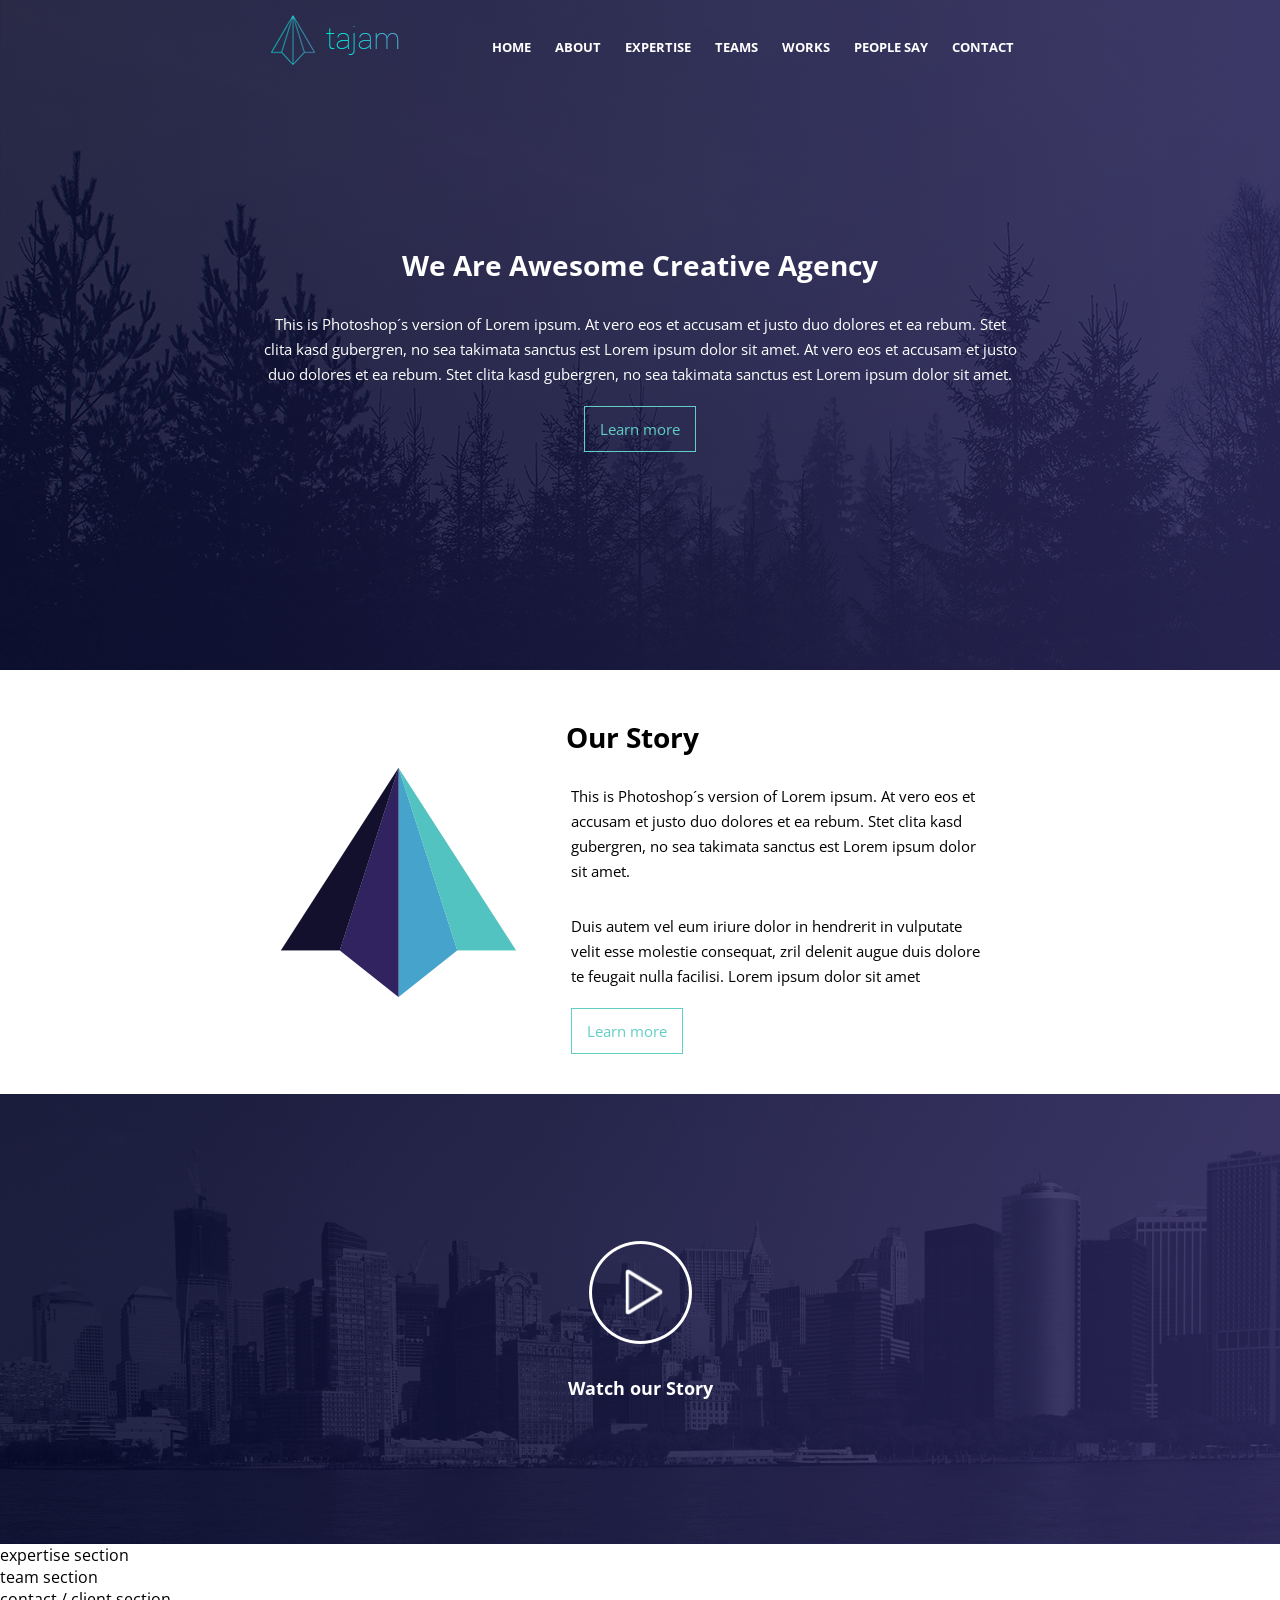
==== commit 57f8e56d: "Rene000206" ====
--- a/index.html
+++ b/index.html
@@ -1,247 +1,108 @@
 <!DOCTYPE html>
 <html lang="en">
-
-<head>
+  <head>
     <meta charset="UTF-8" />
     <meta http-equiv="X-UA-Compatible" content="IE=edge" />
     <meta name="viewport" content="width=device-width, initial-scale=1.0" />
-    <link rel="stylesheet" href="styles.css">
-    <title>Document</title>
-</head>
+    <link
+      rel="stylesheet"
+      type="text/css"
+      href="//fonts.googleapis.com/css?family=Open+Sans"
+    />
+    <link rel="stylesheet" href="styles.css" />
+    <title>tajam</title>
+  </head>
 
-<body>
-    <header>
-        <nav>navigation</nav>
-        <section id="hero-section">hero section</section>
+  <body>
+    <header class="header-area">
+      <div class="container">
+        <!-- ***** Logo Start ***** -->
+        <a href="index.html" class="logo"><img src="images/logo.png" /></a>
+        <!-- ***** Logo End ***** -->
+        <!-- ***** Menu Start ***** -->
+        <nav class="main-nav">
+          <ul class="nav">
+            <li class="scroll-to-section">
+              <a href="#top" class="active">Home</a>
+            </li>
+            <li class="scroll-to-section">
+              <a href="#our_story-section">About</a>
+            </li>
+            <li class="scroll-to-section">
+              <a href="#expertises">Expertise</a>
+            </li>
+            <li class="scroll-to-section">
+              <a href="#teams">Teams</a>
+            </li>
+            <li class="scroll-to-section">
+              <a href="#works">Works</a>
+            </li>
+            <li class="scroll-to-section">
+              <a href="#people-say">People say</a>
+            </li>
+            <li class="scroll-to-section">
+              <a href="#contact">Contact</a>
+            </li>
+          </ul>
+        </nav>
+      </div>
     </header>
+
+    <!--Hero -->
+    <section id="hero-section">
+      <div class="container">
+        <h1>We Are Awesome Creative Agency</h1>
+        <p>
+          This is Photoshop´s version of Lorem ipsum. At vero eos et accusam et
+          justo duo dolores et ea rebum. Stet clita kasd gubergren, no sea
+          takimata sanctus est Lorem ipsum dolor sit amet. At vero eos et
+          accusam et justo duo dolores et ea rebum. Stet clita kasd gubergren,
+          no sea takimata sanctus est Lorem ipsum dolor sit amet.
+        </p>
+        <p><a class="more" href="#">Learn more</a></p>
+      </div>
+    </section>
+
     <main>
-        <section id="our_story-section">our story section</section>
-        <section id="watch-section">watch section</section>
-        <section id="expertise-section">
-            <div class="wrapper5">
-                <div class="top5">
-                    <h2>
-                        Expertise
-                    </h2>
-                    <h3>Lorem ipsum dolor sit amet proin gravida nibh vel velit</h3>
-                    <div class="linie">&#32;</div>
+      <!-- Story -->
+      <section id="our_story-section">
+        <div class="container-story">
+          <div class="left">
+            <img src="images/logo-big.png" />
+          </div>
 
-                </div>
-                <div class="box5" id="b1">
-                    <div class="img">
-                        <img src="/images/screen.png" alt="">
-                    </div>
+          <div class="right">
+            <h1>Our Story</h1>
+            <p>
+              This is Photoshop´s version of Lorem ipsum. At vero eos et accusam
+              et justo duo dolores et ea rebum. Stet clita kasd gubergren, no
+              sea takimata sanctus est Lorem ipsum dolor sit amet.
+            </p>
+            <p>
+              Duis autem vel eum iriure dolor in hendrerit in vulputate velit
+              esse molestie consequat, zril delenit augue duis dolore te feugait
+              nulla facilisi. Lorem ipsum dolor sit amet
+            </p>
+            <p><a class="more" href="#">Learn more</a></p>
+          </div>
+        </div>
+      </section>
 
-                    <h4>Web Design & Development</h4>
-                    <p>This is Photoshop's version of Lorem Ipsum. Proin gravida nibh vel velit auctor aliquet Aenean.</p>
-                </div>
-                <div class="box5" id="b2">
-                    <div class="img">
-                        <img src="/images/pen.png" alt=""></div>
-                    <h4>Web Design & Development</h4>
-                    <p>This is Photoshop's version of Lorem Ipsum. Proin gravida nibh vel velit auctor aliquet Aenean.</p>
+      <!-- Watch -->
+      <section id="watch-section">
+        <div class="container">
+          <p>
+            <a href="#"><img src="images/play.png" /></a>
+          </p>
+          <h3>Watch our Story</h3>
+        </div>
+      </section>
 
-                </div>
-                <div class="box5" id="b3">
-                    <div class="img">
-                        <img src="/images/mobile.png" alt=""></div>
-                    <h4>Web Design & Development</h4>
-                    <p>This is Photoshop's version of Lorem Ipsum. Proin gravida nibh vel velit auctor aliquet Aenean.</p>
-
-                </div>
-                <div class="box5" id="b4">
-                    <div class="img">
-                        <img src="/images/graph.png" alt=""></div>
-                    <h4>Web Design & Development</h4>
-                    <p>This is Photoshop's version of Lorem Ipsum. Proin gravida nibh vel velit auctor aliquet Aenean.</p>
-                </div>
-                <div class="box5" id="b5">
-                    <div class="img">
-                        <img src="/images/gameboy.png" alt=""></div>
-                    <h4>Web Design & Development</h4>
-                    <p>This is Photoshop's version of Lorem Ipsum. Proin gravida nibh vel velit auctor aliquet Aenean.</p>
-
-                </div>
-                <div class="box5" id="b6">
-                    <div class="img">
-                        <img src="/images/heart.png" alt=""></div>
-                    <h4>Web Design & Development</h4>
-                    <p>This is Photoshop's version of Lorem Ipsum. Proin gravida nibh vel velit auctor aliquet Aenean.</p>
-
-                </div>
-
-            </div>
-
-
-        </section>
-        <section id="team-section">
-            <div class="wrapper6">
-                <div class="container">
-                    <div class="top">
-                        <h2>
-                            Meet our amazing team
-                        </h2>
-                        <h3>Lorem ipsum dolor sit amet proin gravida nibh vel velit</h3>
-                        <div class="linie">&#32;</div>
-                        <!-- Leerzeichen im div, damit es sichtbar wird -->
-                    </div>
-                    <div class="middle">
-                        <div class="box1">
-                            <div class="up">
-
-                            </div>
-                            <div class="down">
-                                <h4>Semf Ucuk</h4>
-                                <h5>Ceo & Founder</h5>
-                            </div>
-                        </div>
-                        <div class="box2">
-                            <div class="up">
-
-                            </div>
-                            <div class="down">
-                                <h4>Dik Adalin</h4>
-                                <h5>Engineering</h5>
-                            </div>
-                        </div>
-                        <div class="box3">
-                            <div class="up">
-
-                            </div>
-                            <div class="down">
-                                <h4>Jeng Kol</h4>
-                                <h5>Designer</h5>
-                            </div>
-                        </div>
-                        <div class="box4">
-                            <div class="up">
-
-                            </div>
-                            <div class="down">
-                                <h4>Pet Romak</h4>
-                                <h5>Marketing</h5>
-                            </div>
-                        </div>
-                    </div>
-                    <div class="bottom">
-                        <h4>Become part of our dream team, let's join us !</h4>
-                        <form action="">
-                            <button type="submit">We are hiring</button>
-                        </form>
-                    </div>
-                </div>
-            </div>
-        </section>
-
-        <section id="contact_client-section">
-            <div class="wrapper">
-                <div class="container">
-                    <!-- left part -->
-                    <div class="div1">
-                        <h2>Give us a good news</h2>
-                    </div>
-                    <div class="div2">
-                        <h2>Our happy client</h2>
-                    </div>
-                    <!-- right part -->
-
-                    <div class="div3">
-
-                        <form action="" method="post">
-                            <input type="text" id="name" placeholder="Name" />
-                            <input type="email" id="email" placeholder="Email" />
-                            <input type="text" id="subject" placeholder="Subject" />
-                            <textarea name="textarea" id="textarea" cols="48" rows="14" placeholder="Your Message"></textarea>
-                            <button type="submit">Submit</button>
-                        </form>
-                    </div>
-                    <div class="div4">
-                        <img src="/images/Zara_Logo.png" alt="" width="150px">
-                    </div>
-                    <div class="div5">
-                        <img src="/images/Logo_of_Mango_(new).png" alt="" width="150px">
-                    </div>
-                    <div class="div6">
-                        <img src="/images/1280px-Barneys_New_York_Logo.png" alt="" width="150px">
-                    </div>
-                    <div class="div7">
-                        <img src="/images/1280px-Gucci_Logo.png" alt="" width="150px">
-                    </div>
-                    <div class="div8">
-                        <img src="/images/Calvin_klein_logo.png" alt="" width="150px">
-                    </div>
-                    <div class="div9">
-                        <img src="/images/1280px-Logo_NIKE.png" alt="" width="150px">
-                    </div>
-                    <div class="div10">
-                        <img src="/images/Converse_logo.png" alt="" width="150px">
-                    </div>
-                    <div class="div11">
-                        <img src="/images/Puma_Logo.png" alt="" width="150px">
-                    </div>
-                    <div class="div12">
-                        <img src="/images/1280px-Levi's_logo.png" alt="" width="150px">
-                    </div>
-                    <div class="div13">
-                        <img src="/images/Billabong.png" alt="" width="150px">
-                    </div>
-                </div>
-            </div>
-
-        </section>
+      <!-- Expertise -->
+      <section id="expertise-section">expertise section</section>
+      <section id="team-section">team section</section>
+      <section id="contact_client-section">contact / client section</section>
     </main>
-    <!-- Romano's Abschnitt -->
-    <footer>
-        <div class="parent">
-            <div class="div1">
-                <img src="images/logo.png" width="44" height="50">
-                <p>tajam</p>
-            </div>
-            <div class="div2">
-                <h3>OUR STUDIO</h3>
-            </div>
-            <div class="div3">
-                <h3>STAY IN TOUCH</h3>
-            </div>
-            <div class="div4">
-                <p>lorem quis bibendum auctor, nisi elit<br> consequat ipsum, nec sagittis sem nibh elit.<br> Duis sed odio sit amet auctror a ornare odio<br> non mauris vitae erat in elit</p>
-            </div>
-            <div class="div5">
-                <img src="images/big104.png" class="pic1">
-                <p>Ruko cucruk, Jl. Radio luar dalem jos<br> No.12-13, Kalideres - Jakarta Barat<br> 11480 - Indonesia</p>
-                <img src="images/phone351.png" class="pic2">
-                <p>(+62) 21-2224-3333</p>
-            </div>
-            <div class="div6">
-                <div class="subsc">
-                    <input type="email">
-                    <button type="submit" class="subbut"><img src="images/paper122.png"></button>
-                </div>
-                <img src="images/facebook.png">
-                <img src="images/twitter.png">
-                <img src="images/dribbble.png">
-                <img src="images/instagram.png">
-                <img src="images/gplus.png">
-                <img src="images/youtube.png">
-            </div>
-            <div class="div7">
-                <p>&nbsp</p>
-                <h5>HELP</h5>
-                <h5>TERMS & CONDITION</h5>
-                <h5>PRIVACY</h5>
-            </div>
-            <div class="div8">
-
-            </div>
-            <div class="div9">
-                <h3>Copyright &copy 2015 - Tajem Creative</h3>
-            </div>
-
-
-
-        </div>
-
-    </footer>
-</body>
-
-</html>+    <footer>footer</footer>
+  </body>
+</html>
--- a/styles.css
+++ b/styles.css
@@ -1,514 +1,158 @@
-    /*fonts für team-section und contact-client-section*/
-    
-    @import url('https://fonts.googleapis.com/css2?family=Open+Sans:wght@300&family=Playfair+Display:wght@600&display=swap');
-    * {
-        font-family: Open Sans;
-        margin: 0;
-    }
-    
-    nav {
-        color: red;
-    }
-    
-    #hero-section {
-        color: blue;
-    }
-    
-    #our_story-section {
-        color: green;
-    }
-    
-    #watch-section {
-        color: darkred;
-    }
-    
-    #expertise-section {
-        color: fuchsia;
-    }
-    /* expertise-section !!! */
-    
-    #expertise-section {
-        width: 100%;
-        display: flex;
-        justify-content: center;
-    }
-    
-    #expertise-section .wrapper5 {
-        width: 60rem;
-        display: flex;
-        font-family: 'Playfair Display', serif;
-        color: rgb(64, 62, 75);
-        flex-wrap: wrap;
-        justify-content: center;
-        margin-bottom: 2.4rem;
-    }
-    
-    #expertise-section .wrapper5 .top5 {
-        width: 100%;
-        text-align: center;
-    }
-    
-    #expertise-section .wrapper5 #b1,
-    #b2,
-    #b4,
-    #b5 {
-        border-right: 1px solid rgb(235, 235, 235);
-    }
-    
-    #expertise-section .wrapper5 #b1,
-    #b2,
-    #b3 {
-        border-bottom: 1px solid rgb(235, 235, 235);
-        margin-top: 1.4rem;
-    }
-    
-    @media only screen and (max-width: 940px) {
-        #expertise-section .wrapper5 #b1,
-        #b3,
-        #b5 {
-            border-right: 1px solid rgb(235, 235, 235);
-        }
-        #expertise-section .wrapper5 #b1,
-        #b2,
-        #b3,
-        #b4 {
-            border-bottom: 1px solid rgb(235, 235, 235);
-        }
-        #expertise-section .wrapper5 #b2,
-        #b4,
-        #b6 {
-            border-right: none;
-        }
-        #expertise-section .wrapper5 #b1,
-        #b2 {
-            margin-top: 1.4rem;
-        }
-        #expertise-section .wrapper5 #b3 {
-            margin-top: 0;
-        }
-    }
-    
-    #expertise-section .wrapper5 .box5 {
-        width: 16.375rem;
-        text-align: center;
-        display: flex;
-        flex-direction: column;
-        padding: 1.4rem 1.4rem;
-    }
-    
-    #expertise-section .wrapper5 .box5 .img {
-        height: 3rem;
-        padding-bottom: 2rem;
-    }
-    
-    #expertise-section .wrapper5 .box5 h4,
-    p {
-        font-family: 'Open Sans', sans-serif;
-    }
-    /* team-section */
-    
-    #team-section .wrapper6 {
-        width: 100%;
-        height: 100%;
-        background-image: url(/images/bgk-header.png);
-        background-repeat: no-repeat;
-        background-size: cover;
-        display: flex;
-        justify-content: center;
-    }
-    
-    #team-section .container {
-        height: 100%;
-        width: 60rem;
-        font-family: 'Playfair Display', serif;
-    }
-    
-    #team-section .container h2 {
-        color: rgb(243, 243, 245);
-    }
-    
-    #team-section .container h3 {
-        color: rgb(243, 243, 245);
-    }
-    
-    #team-section .container .top {
-        height: 11.625rem;
-        text-align: center;
-        margin-top: 100px;
-    }
-    
-    .linie {
-        border-bottom: 1px solid rgb(235, 235, 235);
-        width: 3.125rem;
-        margin: 0 auto;
-        height: 1.25rem;
-    }
-    
-    #team-section .container .middle {
-        display: flex;
-        flex-direction: row;
-        justify-content: space-evenly;
-    }
-    
-    #team-section .container .middle div[class*="box"] {
-        width: 220px;
-        height: 19.375rem;
-    }
-    
-    #team-section .container .middle div[class="up"] {
-        background-color: white;
-        height: 230px;
-    }
-    
-    #team-section .container .middle div[class="down"] {
-        border: 1px solid rgb(118, 120, 138);
-        height: 78px;
-        text-align: center;
-        font-family: 'Open Sans', sans-serif;
-    }
-    
-    #team-section .container .middle div[class="down"] h4 {
-        color: rgb(243, 243, 245);
-    }
-    
-    #team-section .container .middle div[class="down"] h5 {
-        color: rgb(152, 152, 169);
-    }
-    
-    #team-section .container .bottom {
-        height: 13.5rem;
-        display: flex;
-        flex-direction: column;
-        justify-content: center;
-        align-items: center;
-        color: white;
-        font-family: 'Open Sans', sans-serif;
-    }
-    
-    #team-section .container .bottom button {
-        border: 1px solid rgb(104, 218, 205);
-        color: rgb(104, 218, 205);
-        text-transform: uppercase;
-        padding: 15px;
-        font-weight: bold;
-        font-size: larger;
-        background-color: transparent;
-        margin-top: 1.5625rem;
-    }
-    
-    #contact_client-section {
-        color: lightsalmon;
-    }
-    
-    body {
-        margin: 0;
-        padding: 0;
-        border: 0;
-        outline: 0;
-    }
-    
-    h1 {
-        font-size: 28px;
-    }
-    
-    h2 {
-        font-size: 24px;
-    }
-    
-    h3 {
-        font-size: 18px;
-    }
-    
-    p {
-        font-size: 15px;
-        line-height: 25px;
-        margin-bottom: 20px;
-    }
-    
-    ul,
-    li {
-        padding: 0;
-        margin: 0;
-        list-style: none;
-    }
-    
-    a {
-        text-decoration: none !important;
-    }
-    
-    header {
-        width: 100%;
-    }
-    
-    .header-area {
-        position: absolute;
-        top: 0px;
-        left: 0px;
-        right: 0px;
-        z-index: 100;
-        height: 80px;
-    }
-    
-    .header-area .main-nav {
-        min-height: 80px;
-    }
-    
-    .header-area .logo {
-        float: left;
-        margin: 15px;
-    }
-    
-    .header-area .main-nav .nav {
-        float: right;
-        margin-top: 27px;
-        margin-right: 0px;
-        background-color: transparent;
-        position: relative;
-        z-index: 999;
-    }
-    
-    .header-area .main-nav .nav li {
-        display: inline-block;
-        padding-left: 10px;
-        padding-right: 10px;
-    }
-    
-    .header-area .main-nav .nav li a {
-        display: inline-block;
-        font-weight: bold;
-        font-size: 13px;
-        color: #fff;
-        text-transform: uppercase;
-        height: 40px;
-        line-height: 40px;
-    }
-    
-    .header-area .main-nav .nav li a:hover {
-        color: #62cec5;
-    }
-    
-    #hero-section {
-        min-height: 550px;
-        display: flex;
-        justify-content: center;
-        align-items: center;
-        align-content: normal;
-        background: url(images/bgk-header.png);
-        background-repeat: no-repeat;
-        background-size: cover;
-        color: #fff;
-        padding-top: 70px;
-        padding-bottom: 50px;
-    }
-    
-    #our_story-section {
-        min-height: 370px;
-    }
-    
-    #watch-section {
-        min-height: 450px;
-        display: flex;
-        justify-content: center;
-        align-items: center;
-        align-content: normal;
-        background: url(images/bgk-middle.png);
-        background-repeat: no-repeat;
-        background-size: cover;
-        color: #fff;
-    }
-    
-    .container {
-        text-align: center;
-        padding-left: 20%;
-        padding-right: 20%;
-    }
-    
-    .container p {
-        padding: 5px;
-    }
-    
-    .more {
-        padding: 12px 15px;
-        margin: 10px 0;
-        border: 1px solid #62cec5;
-        color: #62cec5;
-    }
-    
-    .container-story {
-        display: flex;
-        align-content: space-between;
-        padding: 0 20%;
-    }
-    
-    .container-story p {
-        padding: 5px;
-    }
-    
-    .left {
-        display: flex;
-        padding: 25px;
-        align-items: center;
-    }
-    
-    .right {
-        padding: 25px;
-    }
-    /* Media Query für Bilschirmbreite unter 640px*/
-    
-    @media only screen and (max-width: 640px) {
-        #hero-section {
-            padding-top: 200px;
-            padding-bottom: 100px;
-        }
-        .left,
-        .right {
-            display: inline-block;
-            padding: 25px 0;
-            width: 100%;
-        }
-    }
-    /* font for contact-client-section */
-    
-    @import url('https://fonts.googleapis.com/css2?family=Open+Sans:wght@300&family=Playfair+Display:wght@600&display=swap');
-    nav {
-        color: red;
-    }
-    
-    #hero-section {
-        color: blue;
-    }
-    
-    #our_story-section {
-        color: green;
-    }
-    
-    #watch-section {
-        color: darkred;
-    }
-    
-    #expertise-section {
-        color: fuchsia;
-    }
-    
-    #team-section {
-        color: yellowgreen;
-    }
-    /* contact_client section */
-    
-    section#contact_client-section h2 {
-        text-transform: uppercase;
-    }
-    
-    section#contact_client-section form {
-        border: 1px solid hsl(160, 0, 216);
-    }
-    
-    section#contact_client-section input {
-        display: block;
-        margin-bottom: 35px;
-        width: 330px;
-        padding: 20px;
-        font-family: 'Open Sans', sans-serif;
-        font-size: large;
-    }
-    
-    section#contact_client-section #textarea {
-        display: block;
-        margin-bottom: 35px;
-        width: 350px;
-        padding: 10px;
-        font-family: 'Open Sans', sans-serif;
-        font-size: large;
-        resize: none;
-        /* dann ist die Größe fix */
-    }
-    
-    section#contact_client-section button {
-        border: 1px solid rgb(104, 218, 205);
-        background-color: white;
-        color: rgb(104, 218, 205);
-        text-transform: uppercase;
-        width: 150px;
-        padding: 15px;
-        font-weight: bold;
-        font-size: larger;
-    }
-    
-    section#contact_client-section h2 {
-        color: rgb(64, 62, 75);
-    }
-    
-    section#contact_client-section .wrapper {
-        width: 100%;
-        height: 960px;
-        display: flex;
-        background-color: white;
-    }
-    
-    section#contact_client-section .container {
-        display: grid;
-        grid-template-columns: repeat(4, 1fr);
-        grid-template-rows: repeat(6, 1fr);
-        grid-column-gap: 0px;
-        grid-row-gap: 15px;
-        margin: 0 auto;
-        width: 960px;
-    }
-    
-    section#contact_client-section .container .div1 {
-        grid-area: 1 / 1 / 2 / 3;
-        align-self: end;
-    }
-    
-    section#contact_client-section .container .div2 {
-        grid-area: 1 / 3 / 2 / 5;
-        align-self: end;
-    }
-    
-    section#contact_client-section .container .div3 {
-        grid-area: 2 / 1 / 7 / 3;
-    }
-    
-    section#contact_client-section .container .div4 {
-        grid-area: 2 / 3 / 3 / 4;
-    }
-    
-    section#contact_client-section .container .div5 {
-        grid-area: 2 / 4 / 3 / 5;
-    }
-    
-    section#contact_client-section .container .div6 {
-        grid-area: 3 / 3 / 4 / 4;
-    }
-    
-    section#contact_client-section .container .div7 {
-        grid-area: 3 / 4 / 4 / 5;
-    }
-    
-    section#contact_client-section .container .div8 {
-        grid-area: 4 / 3 / 5 / 4;
-    }
-    
-    section#contact_client-section .container .div9 {
-        grid-area: 4 / 4 / 5 / 5;
-    }
-    
-    section#contact_client-section .container .div10 {
-        grid-area: 5 / 3 / 6 / 4;
-    }
-    
-    section#contact_client-section .container .div11 {
-        grid-area: 5 / 4 / 6 / 5;
-    }
-    
-    section#contact_client-section .container .div12 {
-        grid-area: 6 / 3 / 7 / 4;
-    }
-    
-    section#contact_client-section .container .div13 {
-        grid-area: 6 / 4 / 7 / 5;
-    }
-    
-    footer {
-        color: blueviolet;
-    }+* {
+  font-family: Open Sans;
+}
+body {
+  margin: 0;
+  padding: 0;
+  border: 0;
+  outline: 0;
+}
+h1 {
+  font-size: 28px;
+}
+h2 {
+  font-size: 24px;
+}
+h3 {
+  font-size: 18px;
+}
+p {
+  font-size: 15px;
+  line-height: 25px;
+  margin-bottom: 20px;
+}
+ul,
+li {
+  padding: 0;
+  margin: 0;
+  list-style: none;
+}
+a {
+  text-decoration: none !important;
+}
+header {
+  width: 100%;
+}
+
+.header-area {
+  position: absolute;
+  top: 0px;
+  left: 0px;
+  right: 0px;
+  z-index: 100;
+  height: 80px;
+}
+
+.header-area .main-nav {
+  min-height: 80px;
+}
+
+.header-area .logo {
+  float: left;
+  margin: 15px;
+}
+
+.header-area .main-nav .nav {
+  float: right;
+  margin-top: 27px;
+  margin-right: 0px;
+  background-color: transparent;
+  position: relative;
+  z-index: 999;
+}
+
+.header-area .main-nav .nav li {
+  display: inline-block;
+  padding-left: 10px;
+  padding-right: 10px;
+}
+
+.header-area .main-nav .nav li a {
+  display: inline-block;
+  font-weight: bold;
+  font-size: 13px;
+  color: #fff;
+  text-transform: uppercase;
+  height: 40px;
+  line-height: 40px;
+}
+.header-area .main-nav .nav li a:hover {
+  color: #62cec5;
+}
+
+#hero-section {
+  min-height: 550px;
+  display: flex;
+  justify-content: center;
+  align-items: center;
+  align-content: normal;
+  background: url(images/bgk-header.png);
+  background-repeat: no-repeat;
+  background-size: cover;
+  color: #fff;
+  padding-top: 70px;
+  padding-bottom: 50px;
+}
+
+#our_story-section {
+  min-height: 370px;
+}
+
+#watch-section {
+  min-height: 450px;
+  display: flex;
+  justify-content: center;
+  align-items: center;
+  align-content: normal;
+  background: url(images/bgk-middle.png);
+  background-repeat: no-repeat;
+  background-size: cover;
+  color: #fff;
+}
+.container {
+  text-align: center;
+  padding-left: 20%;
+  padding-right: 20%;
+}
+.container p {
+  padding: 5px;
+}
+.more {
+  padding: 12px 15px;
+  margin: 10px 0;
+  border: 1px solid #62cec5;
+  color: #62cec5;
+}
+
+.container-story {
+  display: flex;
+  align-content: space-between;
+  padding: 0 20%;
+}
+.container-story p {
+  padding: 5px;
+}
+
+.left {
+  display: flex;
+  padding: 25px;
+  align-items: center;
+}
+.right {
+  padding: 25px;
+}
+
+/* Media Query für Bilschirmbreite unter 640px*/
+
+@media only screen and (max-width: 640px) {
+  #hero-section {
+    padding-top: 200px;
+    padding-bottom: 100px;
+  }
+  .left,
+  .right {
+    display: inline-block;
+    padding: 25px 0;
+    width: 100%;
+  }
+}
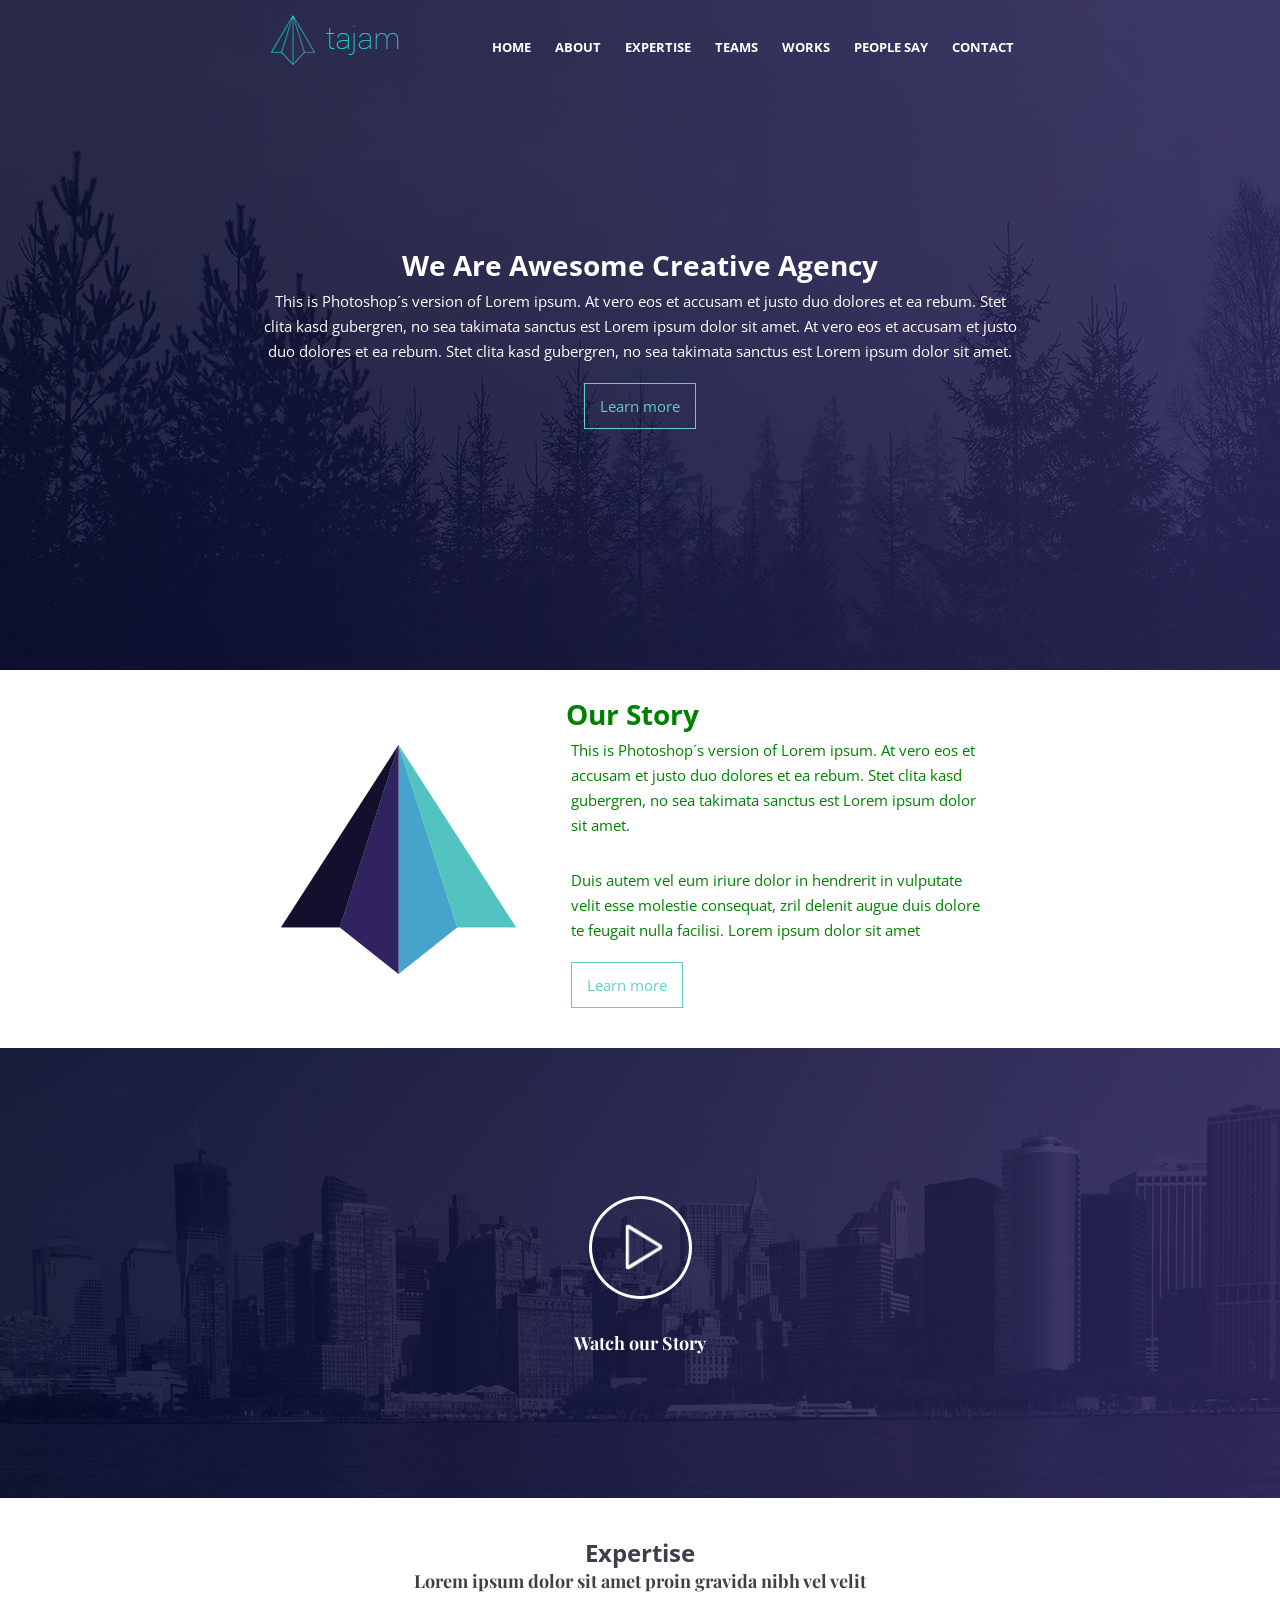
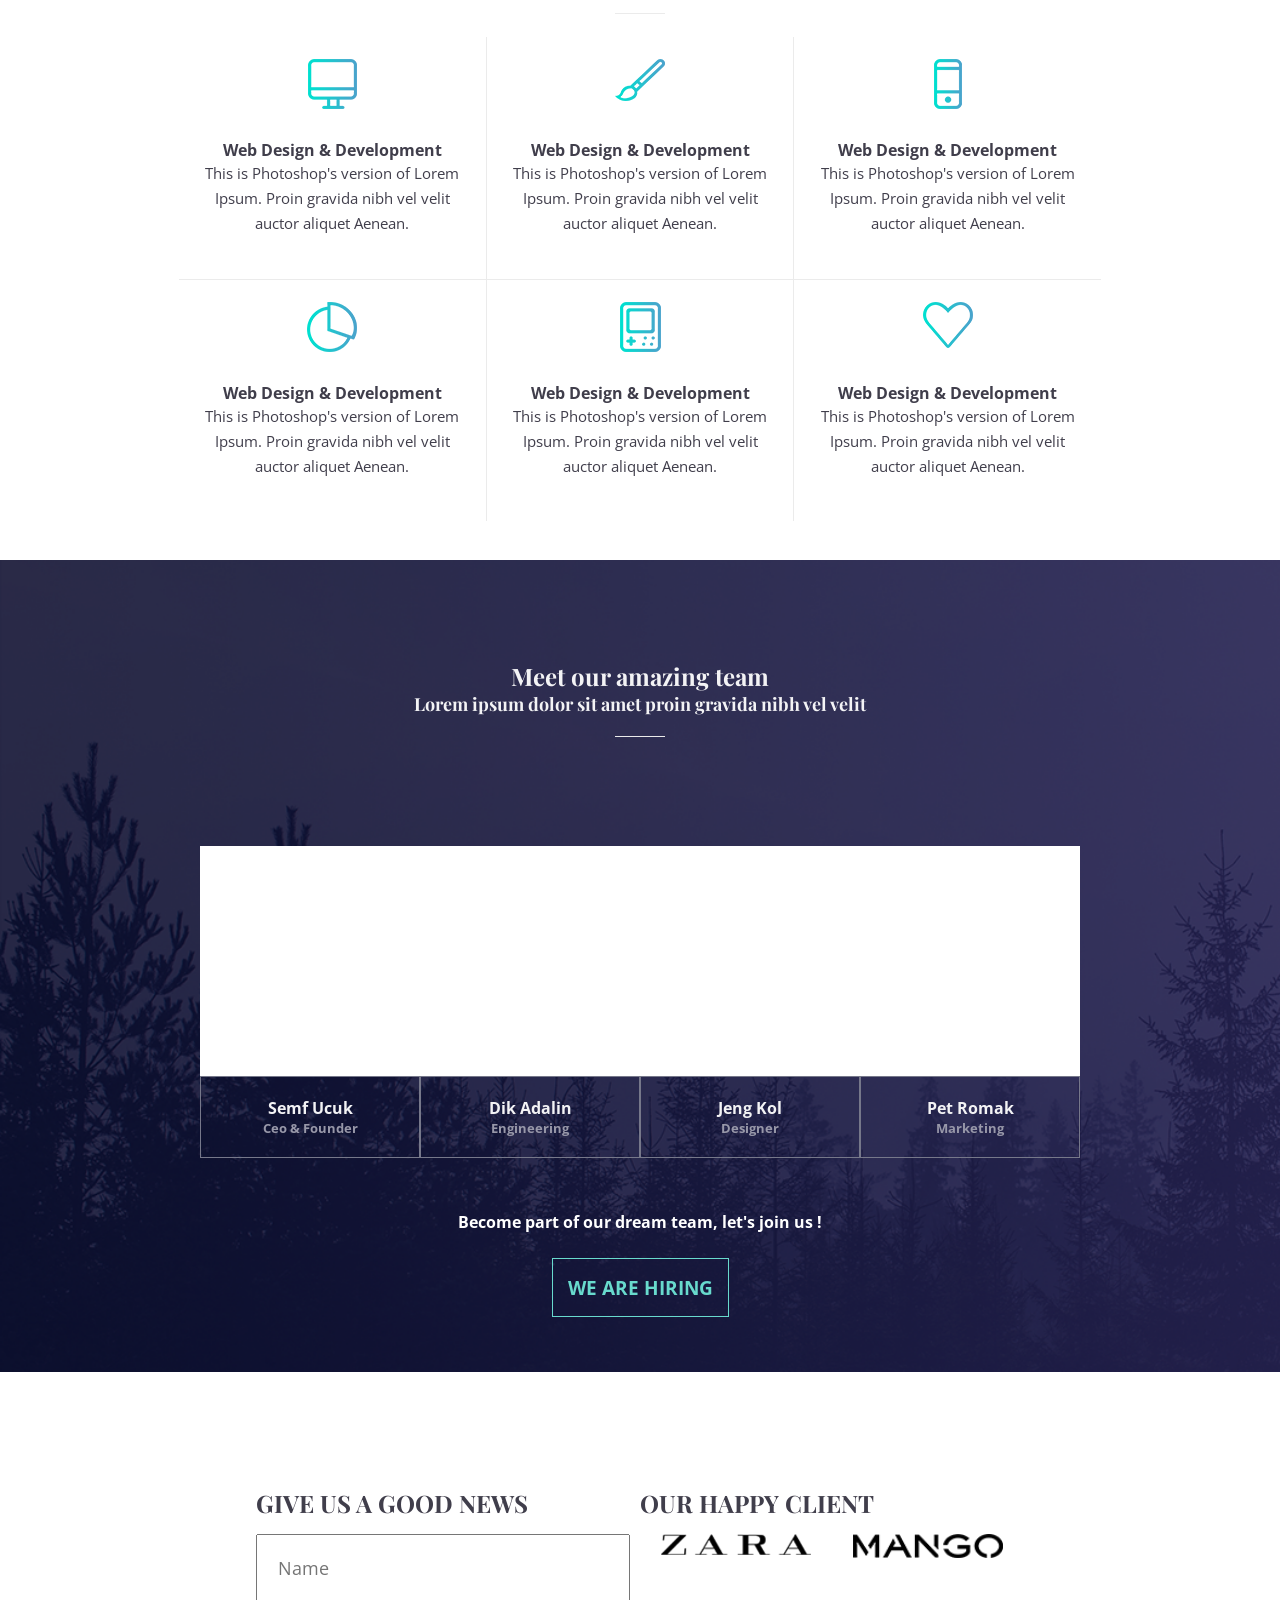
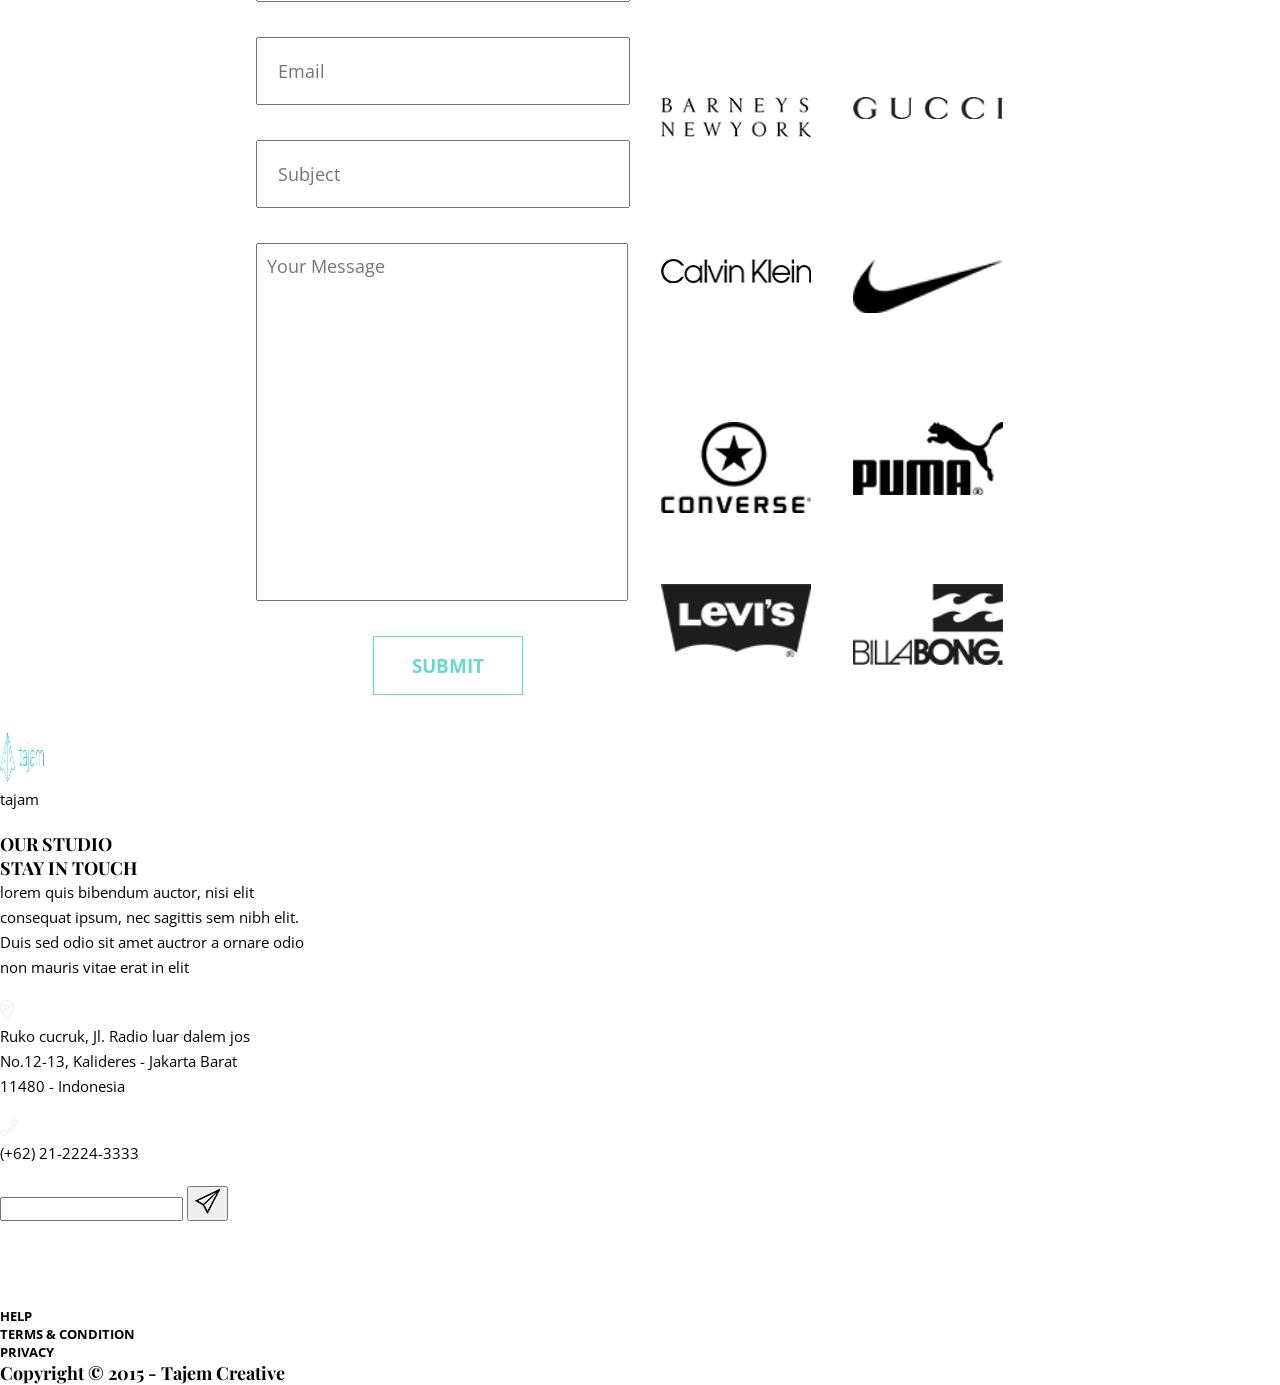
==== commit a3b7f112: "Update index.html" ====
--- a/index.html
+++ b/index.html
@@ -99,10 +99,231 @@
       </section>
 
       <!-- Expertise -->
-      <section id="expertise-section">expertise section</section>
-      <section id="team-section">team section</section>
-      <section id="contact_client-section">contact / client section</section>
+        <section id="expertise-section">
+            <div class="wrapper5">
+                <div class="top5">
+                    <h2>
+                        Expertise
+                    </h2>
+                    <h3>Lorem ipsum dolor sit amet proin gravida nibh vel velit</h3>
+                    <div class="linie">&#32;</div>
+
+                </div>
+                <div class="box5" id="b1">
+                    <div class="img">
+                        <img src="/images/screen.png" alt="">
+                    </div>
+
+                    <h4>Web Design & Development</h4>
+                    <p>This is Photoshop's version of Lorem Ipsum. Proin gravida nibh vel velit auctor aliquet Aenean.</p>
+                </div>
+                <div class="box5" id="b2">
+                    <div class="img">
+                        <img src="/images/pen.png" alt=""></div>
+                    <h4>Web Design & Development</h4>
+                    <p>This is Photoshop's version of Lorem Ipsum. Proin gravida nibh vel velit auctor aliquet Aenean.</p>
+
+                </div>
+                <div class="box5" id="b3">
+                    <div class="img">
+                        <img src="/images/mobile.png" alt=""></div>
+                    <h4>Web Design & Development</h4>
+                    <p>This is Photoshop's version of Lorem Ipsum. Proin gravida nibh vel velit auctor aliquet Aenean.</p>
+
+                </div>
+                <div class="box5" id="b4">
+                    <div class="img">
+                        <img src="/images/graph.png" alt=""></div>
+                    <h4>Web Design & Development</h4>
+                    <p>This is Photoshop's version of Lorem Ipsum. Proin gravida nibh vel velit auctor aliquet Aenean.</p>
+                </div>
+                <div class="box5" id="b5">
+                    <div class="img">
+                        <img src="/images/gameboy.png" alt=""></div>
+                    <h4>Web Design & Development</h4>
+                    <p>This is Photoshop's version of Lorem Ipsum. Proin gravida nibh vel velit auctor aliquet Aenean.</p>
+
+                </div>
+                <div class="box5" id="b6">
+                    <div class="img">
+                        <img src="/images/heart.png" alt=""></div>
+                    <h4>Web Design & Development</h4>
+                    <p>This is Photoshop's version of Lorem Ipsum. Proin gravida nibh vel velit auctor aliquet Aenean.</p>
+
+                </div>
+
+            </div>
+
+
+        </section>
+        <section id="team-section">
+            <div class="wrapper6">
+                <div class="container">
+                    <div class="top">
+                        <h2>
+                            Meet our amazing team
+                        </h2>
+                        <h3>Lorem ipsum dolor sit amet proin gravida nibh vel velit</h3>
+                        <div class="linie">&#32;</div>
+                        <!-- Leerzeichen im div, damit es sichtbar wird -->
+                    </div>
+                    <div class="middle">
+                        <div class="box1">
+                            <div class="up">
+
+                            </div>
+                            <div class="down">
+                                <h4>Semf Ucuk</h4>
+                                <h5>Ceo & Founder</h5>
+                            </div>
+                        </div>
+                        <div class="box2">
+                            <div class="up">
+
+                            </div>
+                            <div class="down">
+                                <h4>Dik Adalin</h4>
+                                <h5>Engineering</h5>
+                            </div>
+                        </div>
+                        <div class="box3">
+                            <div class="up">
+
+                            </div>
+                            <div class="down">
+                                <h4>Jeng Kol</h4>
+                                <h5>Designer</h5>
+                            </div>
+                        </div>
+                        <div class="box4">
+                            <div class="up">
+
+                            </div>
+                            <div class="down">
+                                <h4>Pet Romak</h4>
+                                <h5>Marketing</h5>
+                            </div>
+                        </div>
+                    </div>
+                    <div class="bottom">
+                        <h4>Become part of our dream team, let's join us !</h4>
+                        <form action="">
+                            <button type="submit">We are hiring</button>
+                        </form>
+                    </div>
+                </div>
+            </div>
+        </section>
+
+        <section id="contact_client-section">
+            <div class="wrapper">
+                <div class="container">
+                    <!-- left part -->
+                    <div class="div1">
+                        <h2>Give us a good news</h2>
+                    </div>
+                    <div class="div2">
+                        <h2>Our happy client</h2>
+                    </div>
+                    <!-- right part -->
+
+                    <div class="div3">
+
+                        <form action="" method="post">
+                            <input type="text" id="name" placeholder="Name" />
+                            <input type="email" id="email" placeholder="Email" />
+                            <input type="text" id="subject" placeholder="Subject" />
+                            <textarea name="textarea" id="textarea" cols="48" rows="14" placeholder="Your Message"></textarea>
+                            <button type="submit">Submit</button>
+                        </form>
+                    </div>
+                    <div class="div4">
+                        <img src="/images/Zara_Logo.png" alt="" width="150px">
+                    </div>
+                    <div class="div5">
+                        <img src="/images/Logo_of_Mango_(new).png" alt="" width="150px">
+                    </div>
+                    <div class="div6">
+                        <img src="/images/1280px-Barneys_New_York_Logo.png" alt="" width="150px">
+                    </div>
+                    <div class="div7">
+                        <img src="/images/1280px-Gucci_Logo.png" alt="" width="150px">
+                    </div>
+                    <div class="div8">
+                        <img src="/images/Calvin_klein_logo.png" alt="" width="150px">
+                    </div>
+                    <div class="div9">
+                        <img src="/images/1280px-Logo_NIKE.png" alt="" width="150px">
+                    </div>
+                    <div class="div10">
+                        <img src="/images/Converse_logo.png" alt="" width="150px">
+                    </div>
+                    <div class="div11">
+                        <img src="/images/Puma_Logo.png" alt="" width="150px">
+                    </div>
+                    <div class="div12">
+                        <img src="/images/1280px-Levi's_logo.png" alt="" width="150px">
+                    </div>
+                    <div class="div13">
+                        <img src="/images/Billabong.png" alt="" width="150px">
+                    </div>
+                </div>
+            </div>
+
+        </section>
     </main>
-    <footer>footer</footer>
-  </body>
+    <!-- Romano's Abschnitt -->
+    <footer>
+        <div class="parent">
+            <div class="div1">
+                <img src="images/logo.png" width="44" height="50">
+                <p>tajam</p>
+            </div>
+            <div class="div2">
+                <h3>OUR STUDIO</h3>
+            </div>
+            <div class="div3">
+                <h3>STAY IN TOUCH</h3>
+            </div>
+            <div class="div4">
+                <p>lorem quis bibendum auctor, nisi elit<br> consequat ipsum, nec sagittis sem nibh elit.<br> Duis sed odio sit amet auctror a ornare odio<br> non mauris vitae erat in elit</p>
+            </div>
+            <div class="div5">
+                <img src="images/big104.png" class="pic1">
+                <p>Ruko cucruk, Jl. Radio luar dalem jos<br> No.12-13, Kalideres - Jakarta Barat<br> 11480 - Indonesia</p>
+                <img src="images/phone351.png" class="pic2">
+                <p>(+62) 21-2224-3333</p>
+            </div>
+            <div class="div6">
+                <div class="subsc">
+                    <input type="email">
+                    <button type="submit" class="subbut"><img src="images/paper122.png"></button>
+                </div>
+                <img src="images/facebook.png">
+                <img src="images/twitter.png">
+                <img src="images/dribbble.png">
+                <img src="images/instagram.png">
+                <img src="images/gplus.png">
+                <img src="images/youtube.png">
+            </div>
+            <div class="div7">
+                <p>&nbsp</p>
+                <h5>HELP</h5>
+                <h5>TERMS & CONDITION</h5>
+                <h5>PRIVACY</h5>
+            </div>
+            <div class="div8">
+
+            </div>
+            <div class="div9">
+                <h3>Copyright &copy 2015 - Tajem Creative</h3>
+            </div>
+
+
+
+        </div>
+
+    </footer>
+</body>
+
 </html>
--- a/styles.css
+++ b/styles.css
@@ -1,158 +1,501 @@
-* {
-  font-family: Open Sans;
-}
-body {
-  margin: 0;
-  padding: 0;
-  border: 0;
-  outline: 0;
-}
-h1 {
-  font-size: 28px;
-}
-h2 {
-  font-size: 24px;
-}
-h3 {
-  font-size: 18px;
-}
-p {
-  font-size: 15px;
-  line-height: 25px;
-  margin-bottom: 20px;
-}
-ul,
-li {
-  padding: 0;
-  margin: 0;
-  list-style: none;
-}
-a {
-  text-decoration: none !important;
-}
-header {
-  width: 100%;
-}
-
-.header-area {
-  position: absolute;
-  top: 0px;
-  left: 0px;
-  right: 0px;
-  z-index: 100;
-  height: 80px;
-}
-
-.header-area .main-nav {
-  min-height: 80px;
-}
-
-.header-area .logo {
-  float: left;
-  margin: 15px;
-}
-
-.header-area .main-nav .nav {
-  float: right;
-  margin-top: 27px;
-  margin-right: 0px;
-  background-color: transparent;
-  position: relative;
-  z-index: 999;
-}
-
-.header-area .main-nav .nav li {
-  display: inline-block;
-  padding-left: 10px;
-  padding-right: 10px;
-}
-
-.header-area .main-nav .nav li a {
-  display: inline-block;
-  font-weight: bold;
-  font-size: 13px;
-  color: #fff;
-  text-transform: uppercase;
-  height: 40px;
-  line-height: 40px;
-}
-.header-area .main-nav .nav li a:hover {
-  color: #62cec5;
-}
-
-#hero-section {
-  min-height: 550px;
-  display: flex;
-  justify-content: center;
-  align-items: center;
-  align-content: normal;
-  background: url(images/bgk-header.png);
-  background-repeat: no-repeat;
-  background-size: cover;
-  color: #fff;
-  padding-top: 70px;
-  padding-bottom: 50px;
-}
-
-#our_story-section {
-  min-height: 370px;
-}
-
-#watch-section {
-  min-height: 450px;
-  display: flex;
-  justify-content: center;
-  align-items: center;
-  align-content: normal;
-  background: url(images/bgk-middle.png);
-  background-repeat: no-repeat;
-  background-size: cover;
-  color: #fff;
-}
-.container {
-  text-align: center;
-  padding-left: 20%;
-  padding-right: 20%;
-}
-.container p {
-  padding: 5px;
-}
-.more {
-  padding: 12px 15px;
-  margin: 10px 0;
-  border: 1px solid #62cec5;
-  color: #62cec5;
-}
-
-.container-story {
-  display: flex;
-  align-content: space-between;
-  padding: 0 20%;
-}
-.container-story p {
-  padding: 5px;
-}
-
-.left {
-  display: flex;
-  padding: 25px;
-  align-items: center;
-}
-.right {
-  padding: 25px;
-}
-
-/* Media Query für Bilschirmbreite unter 640px*/
-
-@media only screen and (max-width: 640px) {
-  #hero-section {
-    padding-top: 200px;
-    padding-bottom: 100px;
-  }
-  .left,
-  .right {
-    display: inline-block;
-    padding: 25px 0;
-    width: 100%;
-  }
-}
+    /*fonts für team-section und contact-client-section*/
+    
+    @import url('https://fonts.googleapis.com/css2?family=Open+Sans:wght@300&family=Playfair+Display:wght@600&display=swap');
+    * {
+        font-family: Open Sans;
+        margin: 0;
+    }
+    
+    nav {
+        color: red;
+    }
+    
+    #hero-section {
+        color: blue;
+    }
+    
+    #our_story-section {
+        color: green;
+    }
+    
+    #watch-section {
+        color: darkred;
+    }
+    
+    #expertise-section {
+        color: fuchsia;
+    }
+    /* expertise-section !!! */
+    
+    #expertise-section {
+        width: 100%;
+        display: flex;
+        justify-content: center;
+    }
+    
+    #expertise-section .wrapper5 {
+        width: 60rem;
+        display: flex;
+        font-family: 'Playfair Display', serif;
+        color: rgb(64, 62, 75);
+        flex-wrap: wrap;
+        justify-content: center;
+        margin: 2.4rem 0;
+    }
+    
+    #expertise-section .wrapper5 .top5 {
+        width: 100%;
+        text-align: center;
+    }
+    
+    #expertise-section .wrapper5 #b1,
+    #b2,
+    #b4,
+    #b5 {
+        border-right: 1px solid rgb(235, 235, 235);
+    }
+    
+    #expertise-section .wrapper5 #b1,
+    #b2,
+    #b3 {
+        border-bottom: 1px solid rgb(235, 235, 235);
+        margin-top: 1.4rem;
+    }
+    /* Veränderte border bei kleineren Screens */
+    
+    @media only screen and (max-width: 940px) {
+        #expertise-section .wrapper5 #b1,
+        #b3,
+        #b5 {
+            border-right: 1px solid rgb(235, 235, 235);
+        }
+        #expertise-section .wrapper5 #b1,
+        #b2,
+        #b3,
+        #b4 {
+            border-bottom: 1px solid rgb(235, 235, 235);
+        }
+        #expertise-section .wrapper5 #b2,
+        #b4,
+        #b6 {
+            border-right: none;
+        }
+        #expertise-section .wrapper5 #b1,
+        #b2 {
+            margin-top: 1.4rem;
+        }
+        #expertise-section .wrapper5 #b3 {
+            margin-top: 0;
+        }
+    }
+    
+    #expertise-section .wrapper5 .box5 {
+        width: 16.375rem;
+        text-align: center;
+        display: flex;
+        flex-direction: column;
+        padding: 1.4rem 1.4rem;
+    }
+    
+    #expertise-section .wrapper5 .box5 .img {
+        height: 3rem;
+        padding-bottom: 2rem;
+    }
+    
+    #expertise-section .wrapper5 .box5 h4,
+    p {
+        font-family: 'Open Sans', sans-serif;
+    }
+    /* team-section */
+    
+    #team-section .wrapper6 {
+        width: 100%;
+        height: 100%;
+        background-image: url(/images/bgk-header.png);
+        background-repeat: no-repeat;
+        background-size: cover;
+        display: flex;
+        justify-content: center;
+    }
+    
+    #team-section .container {
+        height: 100%;
+        width: 60rem;
+        font-family: 'Playfair Display', serif;
+    }
+    
+    #team-section .container h2 {
+        color: rgb(243, 243, 245);
+    }
+    
+    #team-section .container h3 {
+        color: rgb(243, 243, 245);
+    }
+    
+    #team-section .container .top {
+        height: 11.625rem;
+        text-align: center;
+        margin-top: 100px;
+    }
+    
+    #team-section .container .top h2,
+    h3 {
+        font-family: 'Playfair Display', serif;
+    }
+    
+    .linie {
+        border-bottom: 1px solid rgb(235, 235, 235);
+        width: 3.125rem;
+        margin: 0 auto;
+        height: 1.25rem;
+    }
+    
+    #team-section .container .middle {
+        display: flex;
+        flex-direction: row;
+        justify-content: space-evenly;
+    }
+    
+    #team-section .container .middle div[class*="box"] {
+        width: 220px;
+        height: 19.375rem;
+    }
+    
+    #team-section .container .middle div[class="up"] {
+        background-color: white;
+        height: 230px;
+    }
+    
+    #team-section .container .middle div[class="down"] {
+        border: 1px solid rgb(118, 120, 138);
+        height: 60px;
+        text-align: center;
+        font-family: 'Open Sans', sans-serif;
+        padding-top: 20px;
+    }
+    
+    #team-section .container .middle div[class="down"] h4 {
+        color: rgb(243, 243, 245);
+    }
+    
+    #team-section .container .middle div[class="down"] h5 {
+        color: rgb(152, 152, 169);
+    }
+    
+    #team-section .container .bottom {
+        height: 13.5rem;
+        display: flex;
+        flex-direction: column;
+        justify-content: center;
+        align-items: center;
+        color: white;
+        font-family: 'Open Sans', sans-serif;
+    }
+    
+    #team-section .container .bottom button {
+        border: 1px solid rgb(104, 218, 205);
+        color: rgb(104, 218, 205);
+        text-transform: uppercase;
+        padding: 15px;
+        font-weight: bold;
+        font-size: larger;
+        background-color: transparent;
+        margin-top: 1.5625rem;
+    }
+    
+    #contact_client-section {
+        color: lightsalmon;
+    }
+    
+    body {
+        margin: 0;
+        padding: 0;
+        border: 0;
+        outline: 0;
+    }
+    
+    h1 {
+        font-size: 28px;
+    }
+    
+    h2 {
+        font-size: 24px;
+    }
+    
+    h3 {
+        font-size: 18px;
+    }
+    
+    p {
+        font-size: 15px;
+        line-height: 25px;
+        margin-bottom: 20px;
+    }
+    
+    ul,
+    li {
+        padding: 0;
+        margin: 0;
+        list-style: none;
+    }
+    
+    a {
+        text-decoration: none !important;
+    }
+    
+    header {
+        width: 100%;
+    }
+    
+    .header-area {
+        position: absolute;
+        top: 0px;
+        left: 0px;
+        right: 0px;
+        z-index: 100;
+        height: 80px;
+    }
+    
+    .header-area .main-nav {
+        min-height: 80px;
+    }
+    
+    .header-area .logo {
+        float: left;
+        margin: 15px;
+    }
+    
+    .header-area .main-nav .nav {
+        float: right;
+        margin-top: 27px;
+        margin-right: 0px;
+        background-color: transparent;
+        position: relative;
+        z-index: 999;
+    }
+    
+    .header-area .main-nav .nav li {
+        display: inline-block;
+        padding-left: 10px;
+        padding-right: 10px;
+    }
+    
+    .header-area .main-nav .nav li a {
+        display: inline-block;
+        font-weight: bold;
+        font-size: 13px;
+        color: #fff;
+        text-transform: uppercase;
+        height: 40px;
+        line-height: 40px;
+    }
+    
+    .header-area .main-nav .nav li a:hover {
+        color: #62cec5;
+    }
+    
+    #hero-section {
+        min-height: 550px;
+        display: flex;
+        justify-content: center;
+        align-items: center;
+        align-content: normal;
+        background: url(images/bgk-header.png);
+        background-repeat: no-repeat;
+        background-size: cover;
+        color: #fff;
+        padding-top: 70px;
+        padding-bottom: 50px;
+    }
+    
+    #our_story-section {
+        min-height: 370px;
+    }
+    
+    #watch-section {
+        min-height: 450px;
+        display: flex;
+        justify-content: center;
+        align-items: center;
+        align-content: normal;
+        background: url(images/bgk-middle.png);
+        background-repeat: no-repeat;
+        background-size: cover;
+        color: #fff;
+    }
+    
+    .container {
+        text-align: center;
+        padding-left: 20%;
+        padding-right: 20%;
+    }
+    
+    .container p {
+        padding: 5px;
+    }
+    
+    .more {
+        padding: 12px 15px;
+        margin: 10px 0;
+        border: 1px solid #62cec5;
+        color: #62cec5;
+    }
+    
+    .container-story {
+        display: flex;
+        align-content: space-between;
+        padding: 0 20%;
+    }
+    
+    .container-story p {
+        padding: 5px;
+    }
+    
+    .left {
+        display: flex;
+        padding: 25px;
+        align-items: center;
+    }
+    
+    .right {
+        padding: 25px;
+    }
+    /* Media Query für Bilschirmbreite unter 640px*/
+    
+    @media only screen and (max-width: 640px) {
+        #hero-section {
+            padding-top: 200px;
+            padding-bottom: 100px;
+        }
+        .left,
+        .right {
+            display: inline-block;
+            padding: 25px 0;
+            width: 100%;
+        }
+    }
+    /* contact_client section */
+    
+    section#contact_client-section h2 {
+        text-transform: uppercase;
+    }
+    
+    section#contact_client-section form {
+        border: 1px solid hsl(160, 0, 216);
+    }
+    
+    section#contact_client-section input {
+        display: block;
+        margin-bottom: 35px;
+        width: 330px;
+        padding: 20px;
+        font-family: 'Open Sans', sans-serif;
+        font-size: large;
+    }
+    
+    section#contact_client-section #textarea {
+        display: block;
+        margin-bottom: 35px;
+        width: 350px;
+        padding: 10px;
+        font-family: 'Open Sans', sans-serif;
+        font-size: large;
+        resize: none;
+        /* dann ist die Größe fix */
+    }
+    
+    section#contact_client-section button {
+        border: 1px solid rgb(104, 218, 205);
+        background-color: white;
+        color: rgb(104, 218, 205);
+        text-transform: uppercase;
+        width: 150px;
+        padding: 15px;
+        font-weight: bold;
+        font-size: larger;
+    }
+    
+    section#contact_client-section h2 {
+        color: rgb(64, 62, 75);
+    }
+    
+    section#contact_client-section .wrapper {
+        width: 100%;
+        height: 960px;
+        display: flex;
+        background-color: white;
+    }
+    
+    section#contact_client-section .container {
+        display: grid;
+        grid-template-columns: repeat(4, 1fr);
+        grid-template-rows: repeat(6, 1fr);
+        grid-column-gap: 0px;
+        grid-row-gap: 15px;
+        margin: 0 auto;
+        width: 960px;
+    }
+    
+    section#contact_client-section .container .div1 {
+        grid-area: 1 / 1 / 2 / 3;
+        align-self: end;
+    }
+    
+    section#contact_client-section .container .div1 h2 {
+        font-family: 'Playfair Display', serif;
+        text-align: left;
+    }
+    
+    section#contact_client-section .container .div2 h2 {
+        font-family: 'Playfair Display', serif;
+        text-align: left;
+    }
+    
+    section#contact_client-section .container .div2 {
+        grid-area: 1 / 3 / 2 / 5;
+        align-self: end;
+    }
+    
+    section#contact_client-section .container .div3 {
+        grid-area: 2 / 1 / 7 / 3;
+    }
+    
+    section#contact_client-section .container .div4 {
+        grid-area: 2 / 3 / 3 / 4;
+    }
+    
+    section#contact_client-section .container .div5 {
+        grid-area: 2 / 4 / 3 / 5;
+    }
+    
+    section#contact_client-section .container .div6 {
+        grid-area: 3 / 3 / 4 / 4;
+    }
+    
+    section#contact_client-section .container .div7 {
+        grid-area: 3 / 4 / 4 / 5;
+    }
+    
+    section#contact_client-section .container .div8 {
+        grid-area: 4 / 3 / 5 / 4;
+    }
+    
+    section#contact_client-section .container .div9 {
+        grid-area: 4 / 4 / 5 / 5;
+    }
+    
+    section#contact_client-section .container .div10 {
+        grid-area: 5 / 3 / 6 / 4;
+    }
+    
+    section#contact_client-section .container .div11 {
+        grid-area: 5 / 4 / 6 / 5;
+    }
+    
+    section#contact_client-section .container .div12 {
+        grid-area: 6 / 3 / 7 / 4;
+    }
+    
+    section#contact_client-section .container .div13 {
+        grid-area: 6 / 4 / 7 / 5;
+    }
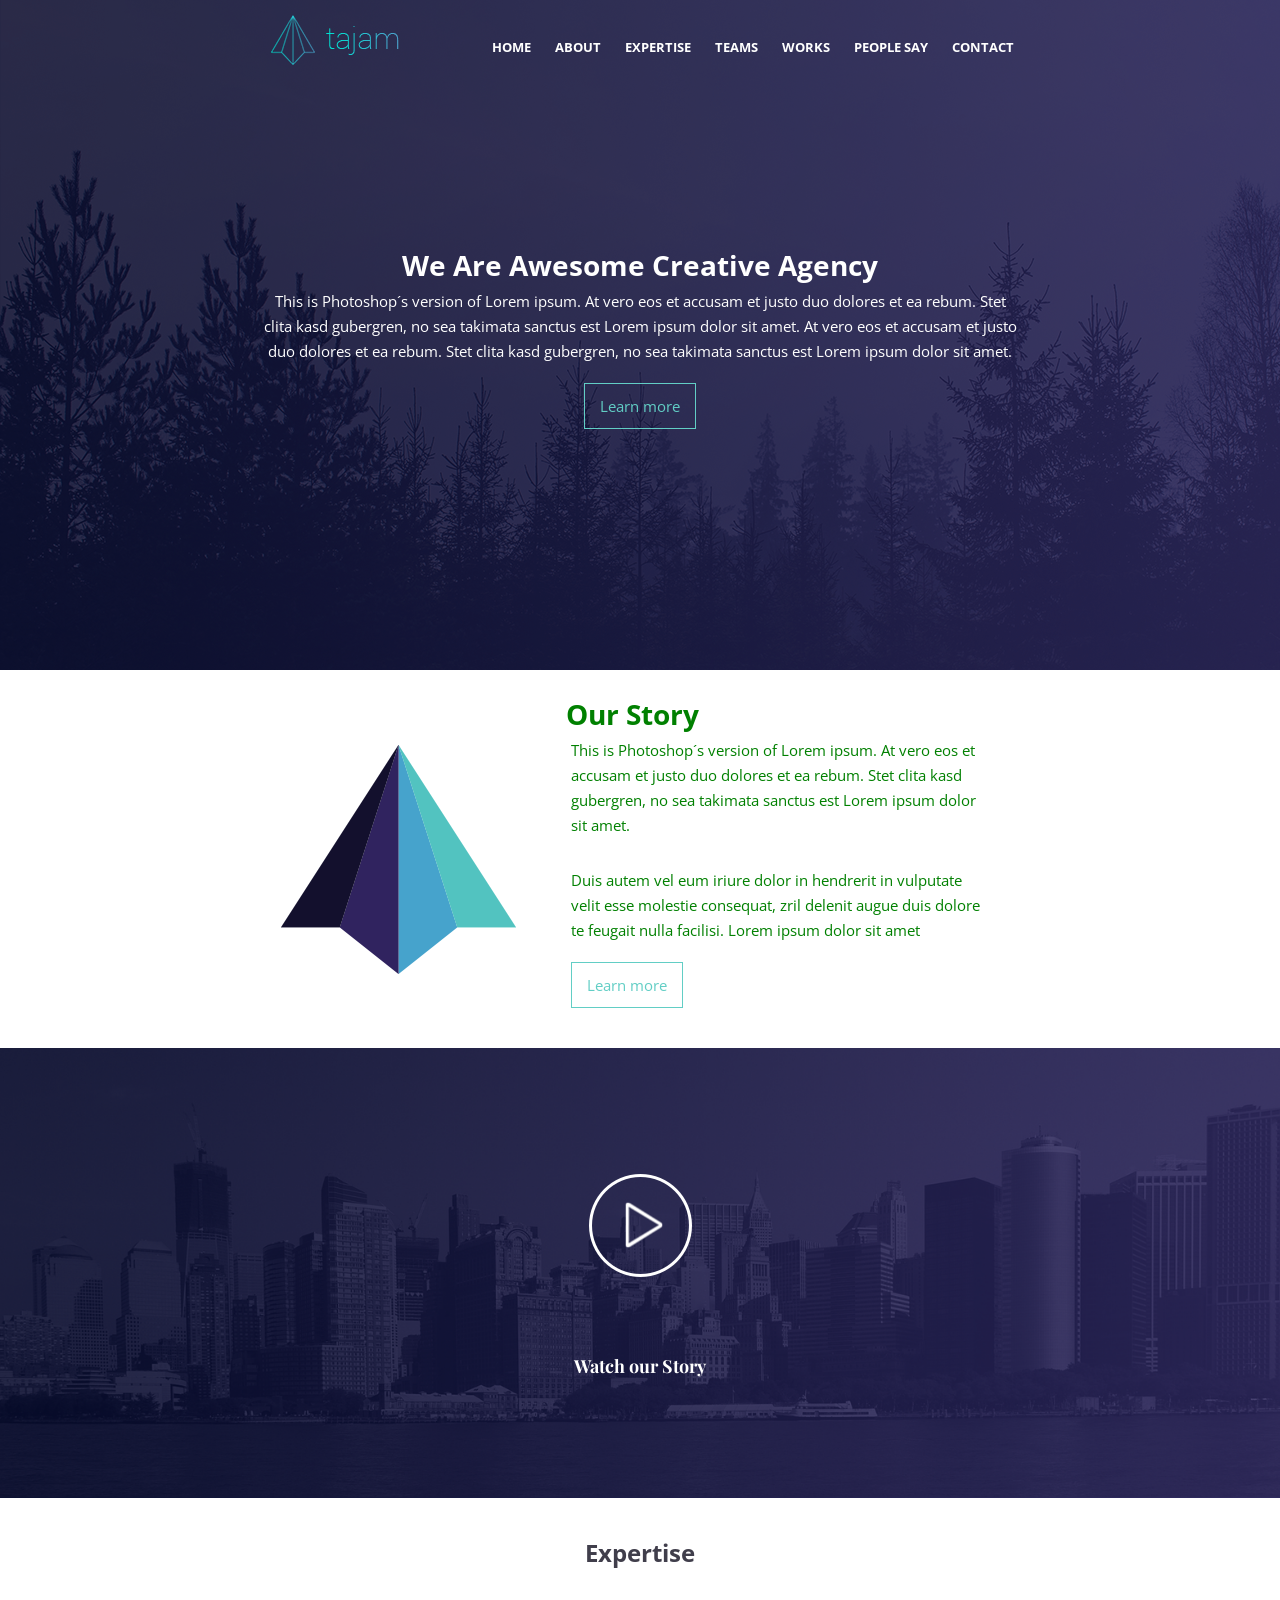
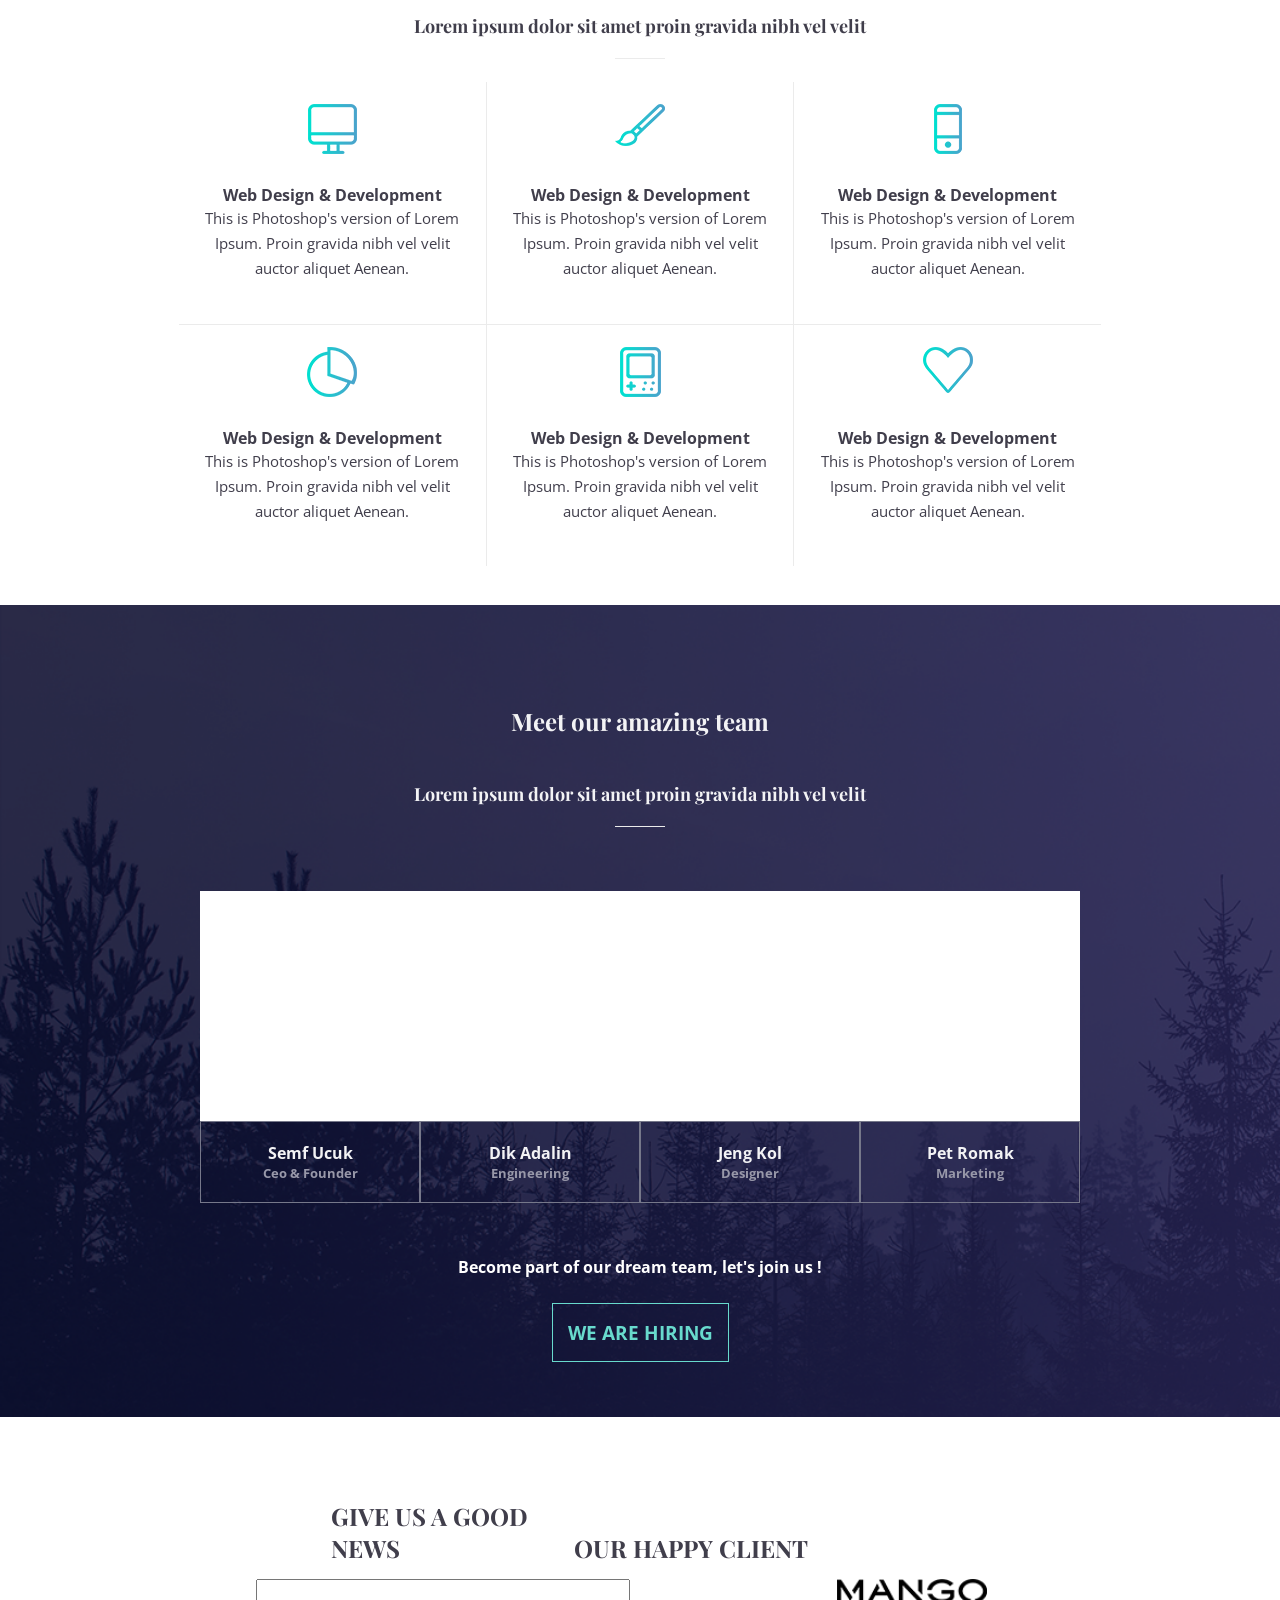
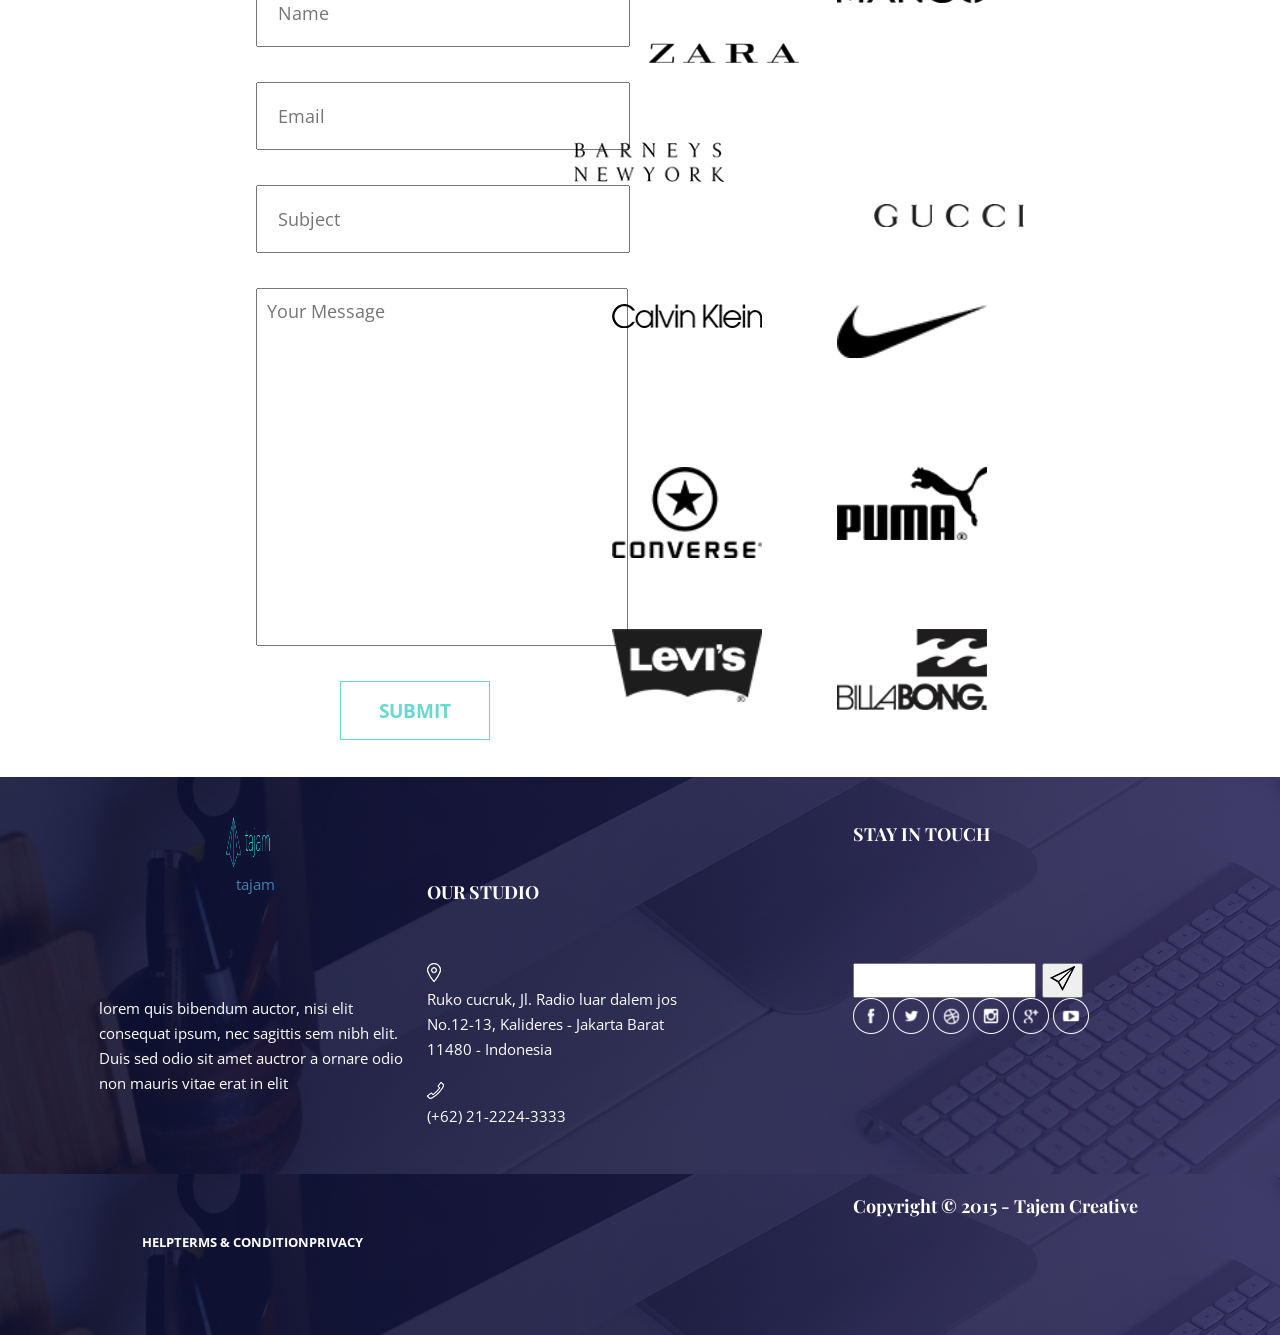
==== commit 2741d0d7: "besser kann ich es noch nicht!" ====
--- a/index.html
+++ b/index.html
@@ -276,8 +276,8 @@
     <footer>
         <div class="parent">
             <div class="div1">
-                <img src="images/logo.png" width="44" height="50">
-                <p>tajam</p>
+               <div class="diva"> <img src="images/logo.png" width="44" height="50">
+                <p>tajam</p> </div>
             </div>
             <div class="div2">
                 <h3>OUR STUDIO</h3>
--- a/styles.css
+++ b/styles.css
@@ -498,4 +498,89 @@
     
     section#contact_client-section .container .div13 {
         grid-area: 6 / 4 / 7 / 5;
-    }+    }
+    /*Footer - Start - Romano */
+    footer {
+        /*color: white;*/
+        background-image: url("images/bgk-footer.png");
+        color: white;
+    }
+    .parent {
+        display: grid;
+        grid-template-columns: repeat(3, 1fr);
+        grid-template-rows: repeat(3, 1fr);
+        grid-column-gap: 0px;
+        grid-row-gap: 0px;
+
+
+    }
+
+    .div1 {
+        grid-area: 1 / 1 / 2 / 2;
+        color: steelblue;
+        justify-content: center;
+        justify-items: stretch;
+        display: flex;
+        align-items: center;
+        padding-left: 75px;
+    }
+    .div1 p{
+        flex-grow: 1;
+        padding-left: 10px;
+        height: 2em;
+
+    }
+    .div2 {
+        grid-area: 1 / 2 / 2 / 3;
+        justify-content: center;
+        align-content: center;
+        align-items: center;
+    }
+    h3{
+        padding-top: 45px;
+    }
+    .div3 { grid-area: 1 / 3 / 2 / 4;
+    }
+
+    .div4 {
+        grid-area: 2 / 1 / 3 / 2;
+        justify-content: center;
+        display: flex;
+        align-items: center;
+        padding-left: 75px;
+    }
+
+    .div5 {
+        grid-area: 2 / 2 / 3 / 3;
+    }
+
+    .div6 {
+        grid-area: 2 / 3 / 3 / 4;
+        padding-right: 75px;
+    }
+    .div6 img{
+
+    }
+    .subsc{
+        display: flex;
+        gap: 6px;
+    }
+    .subbut{
+
+    }
+    .div7 {
+        grid-area: 3 / 1 / 4 / 2;
+        justify-content: center;
+        display: flex;
+        align-items: center;
+        padding-left: 75px;
+    }
+
+    .div8 {
+        grid-area: 3 / 2 / 4 / 3;
+    }
+
+    .div9 {
+        grid-area: 3 / 3 / 4 / 4;
+    }
+    /*Footer - Ende - Romano */
